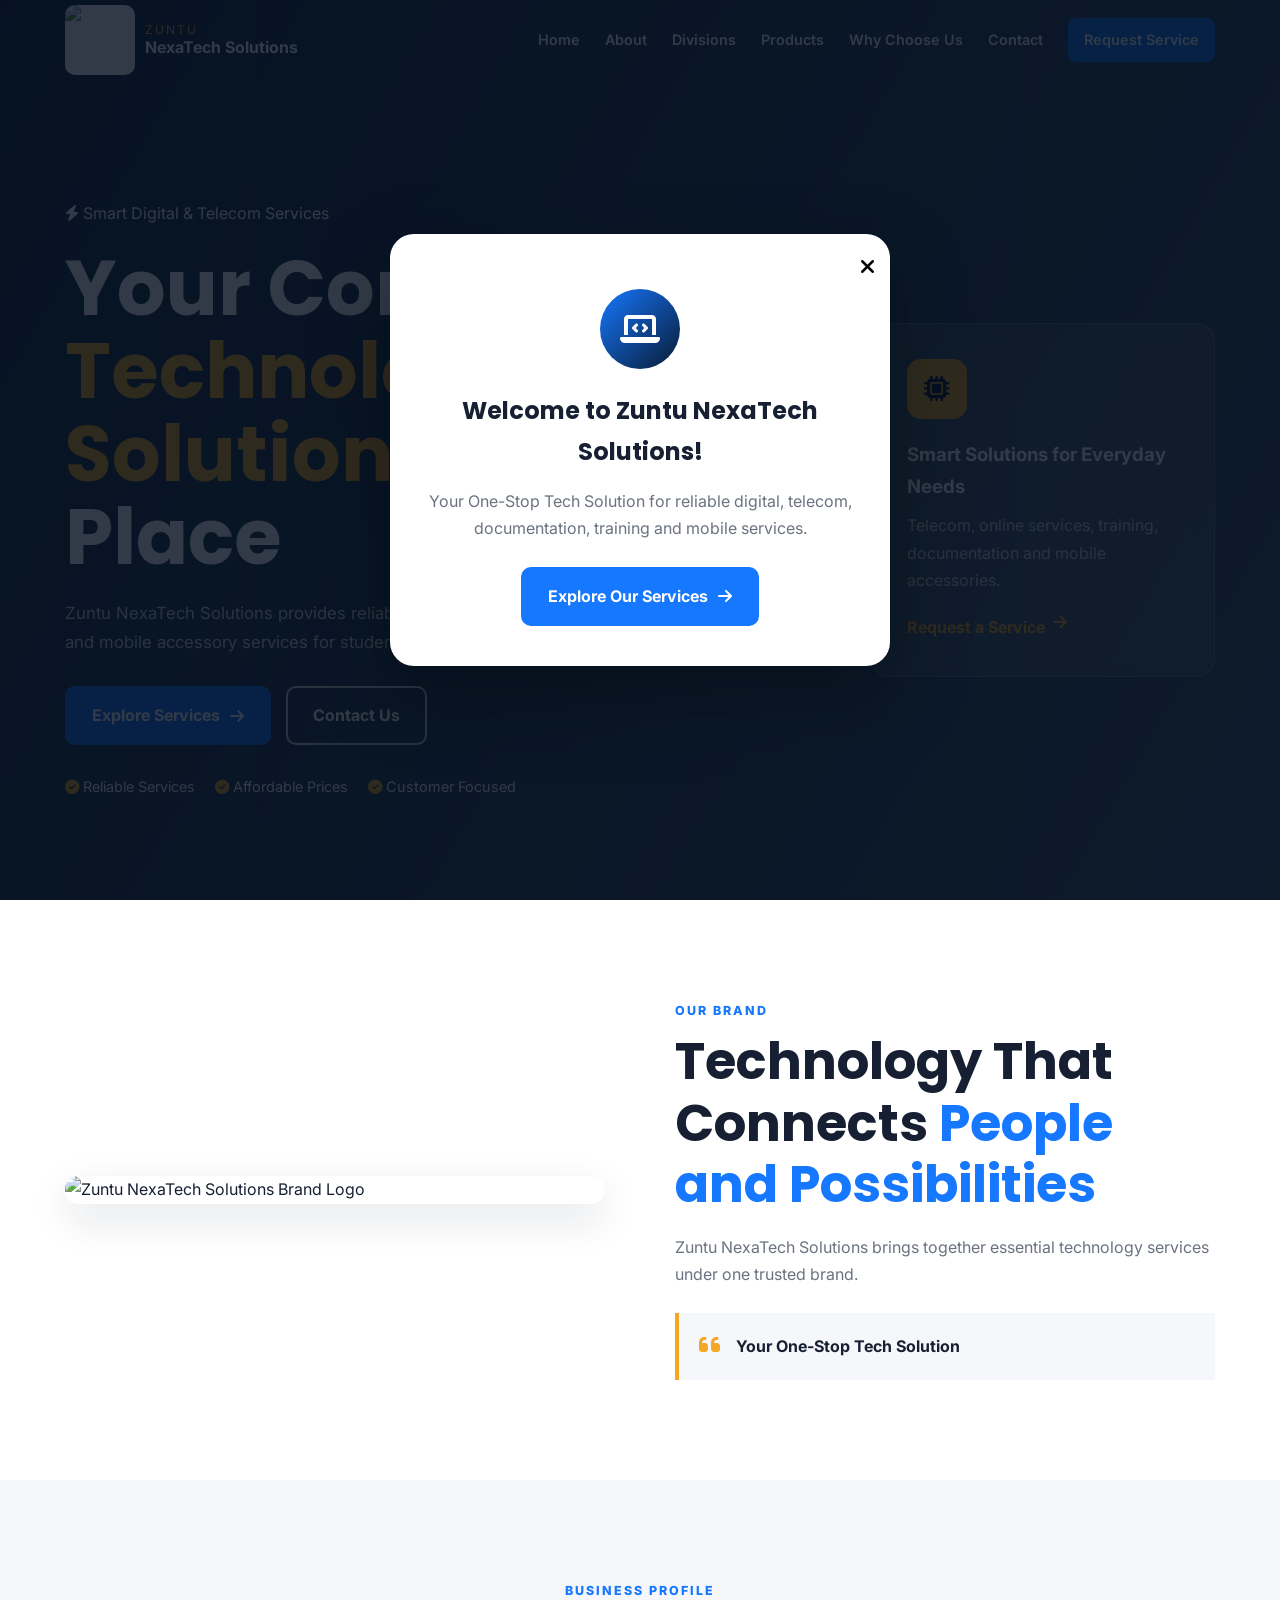
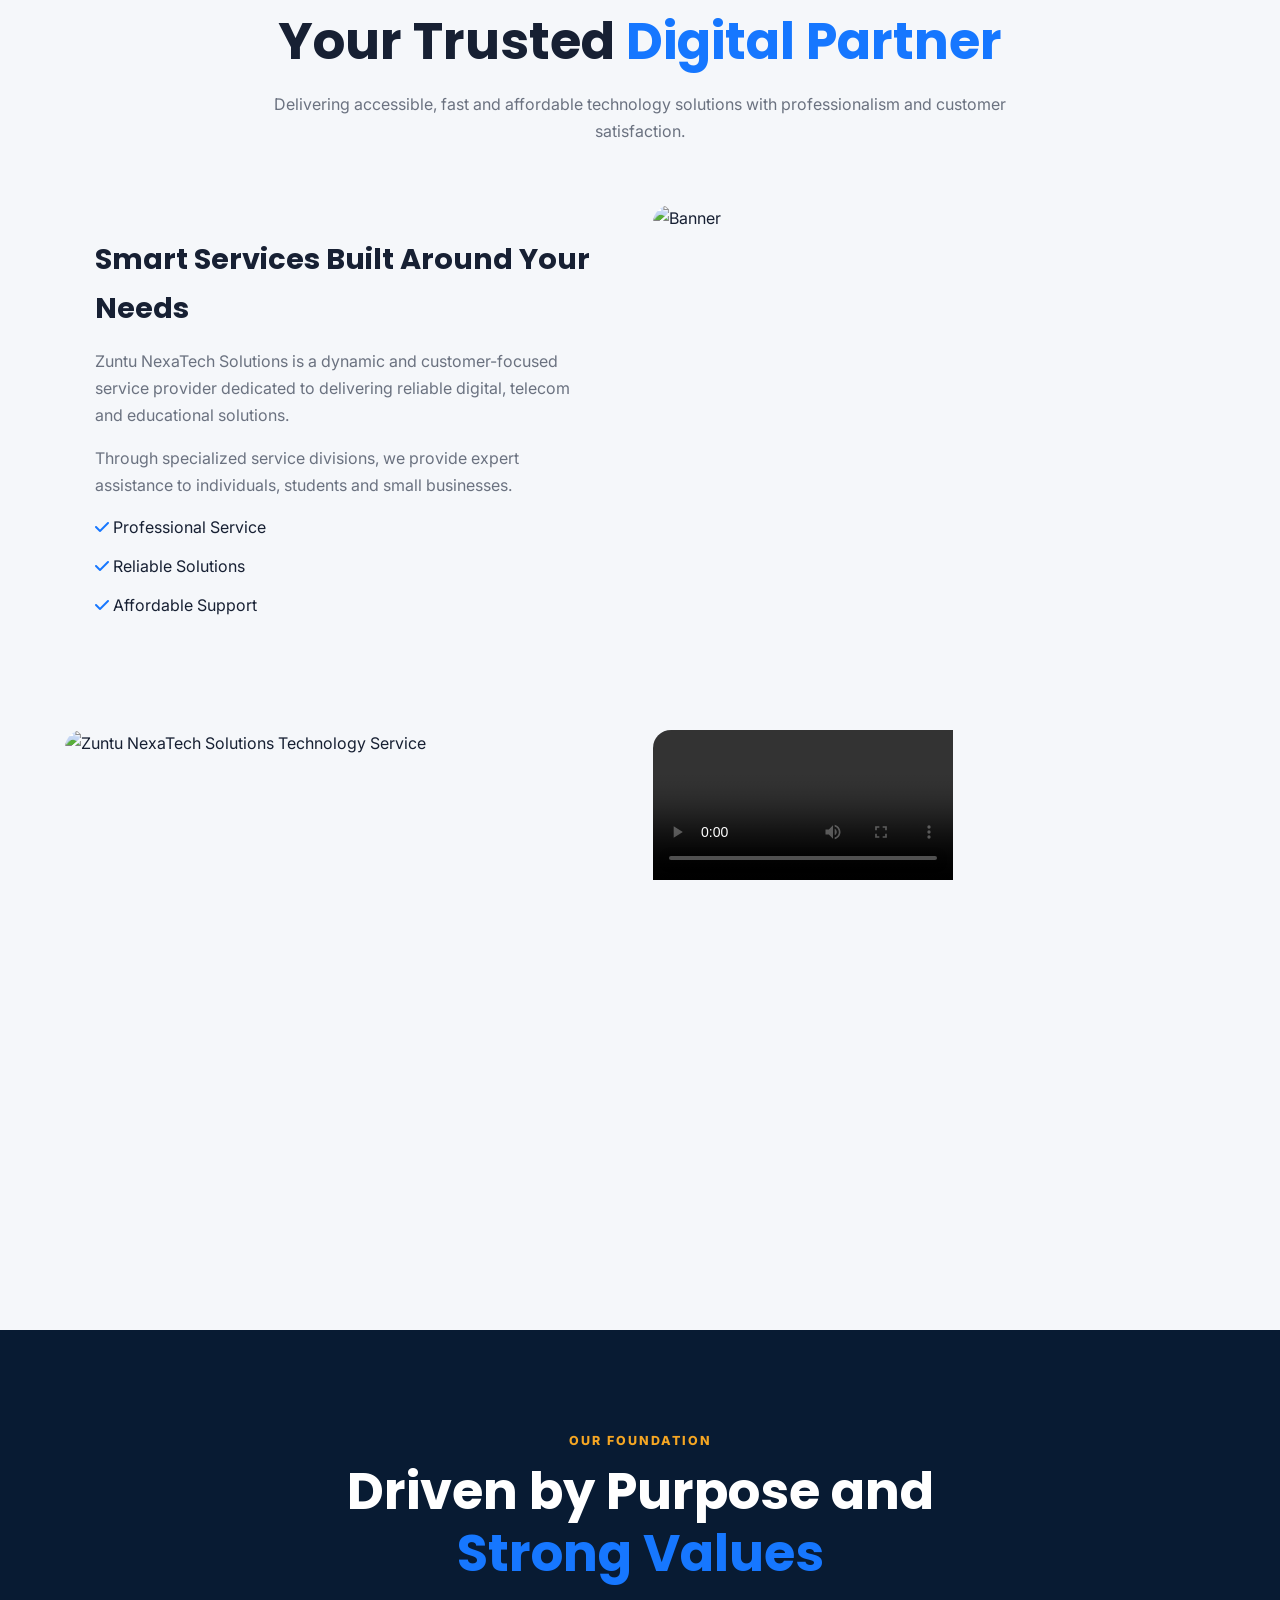
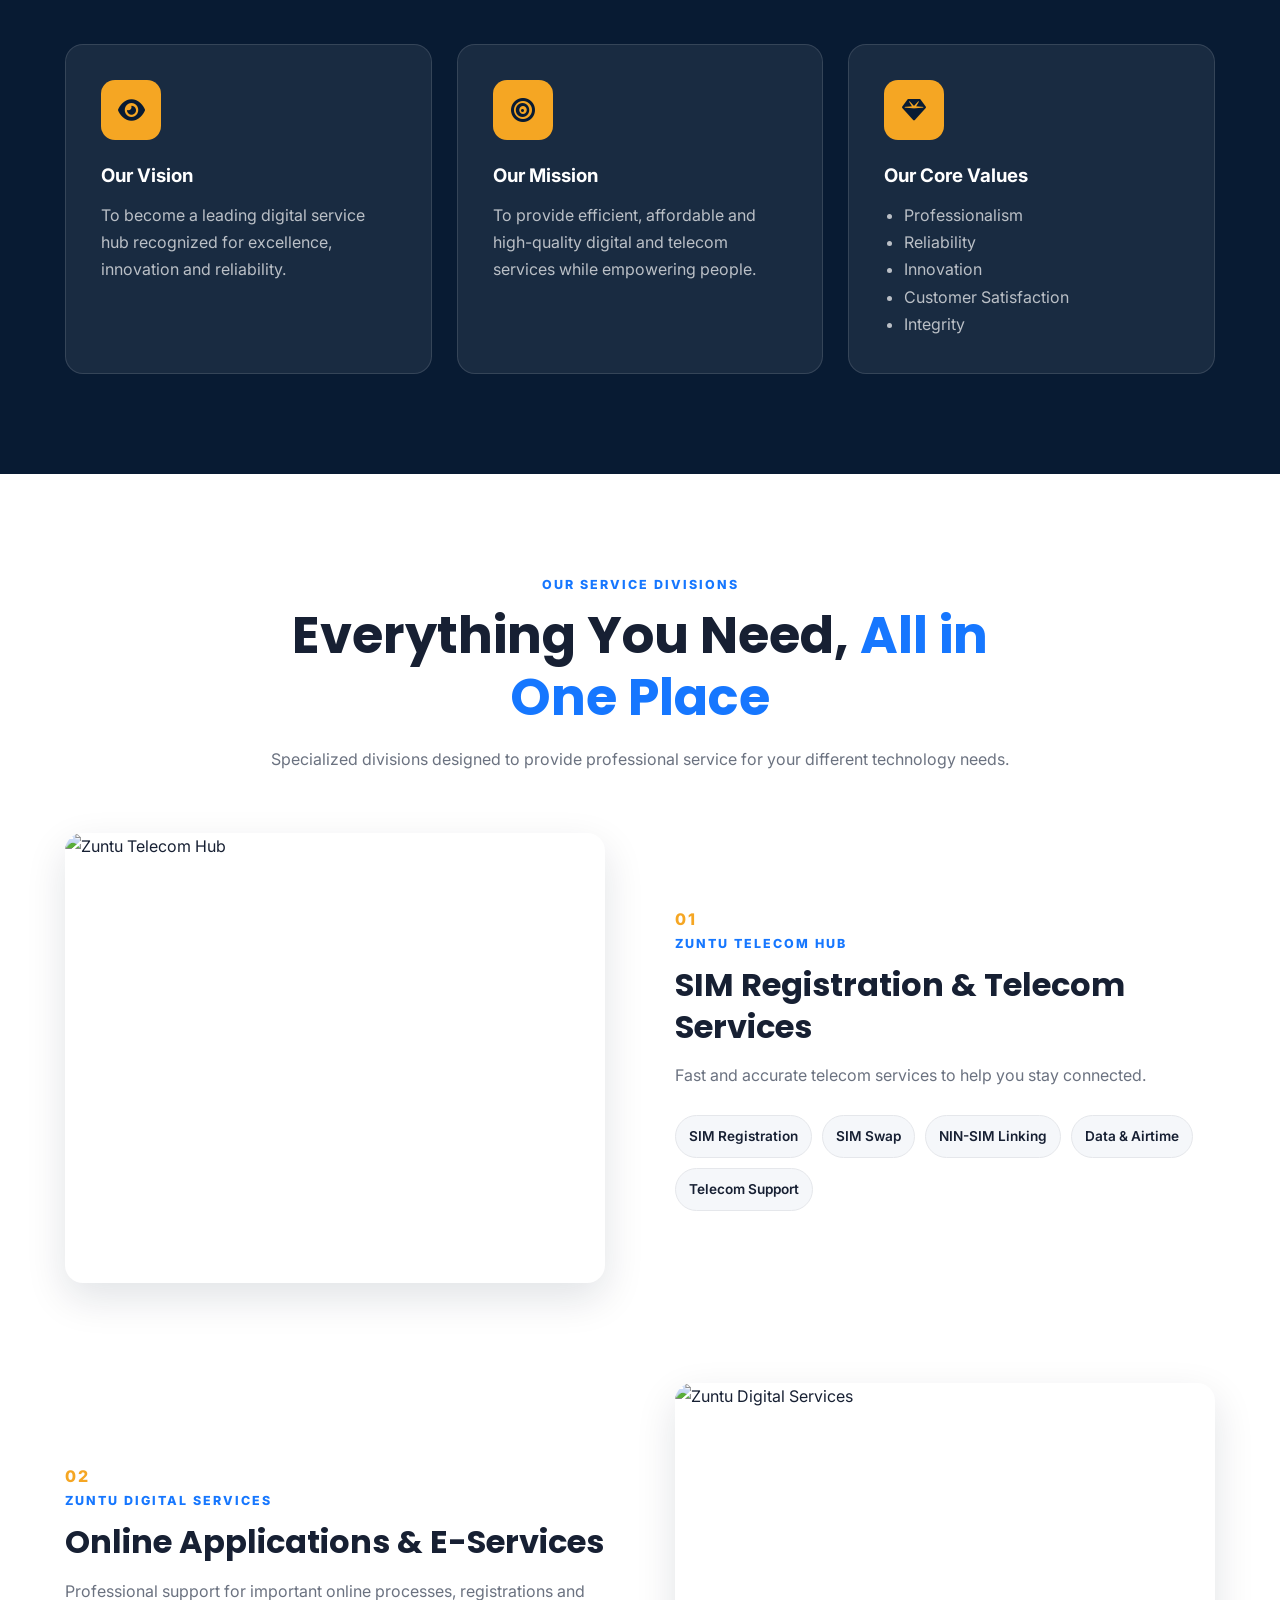
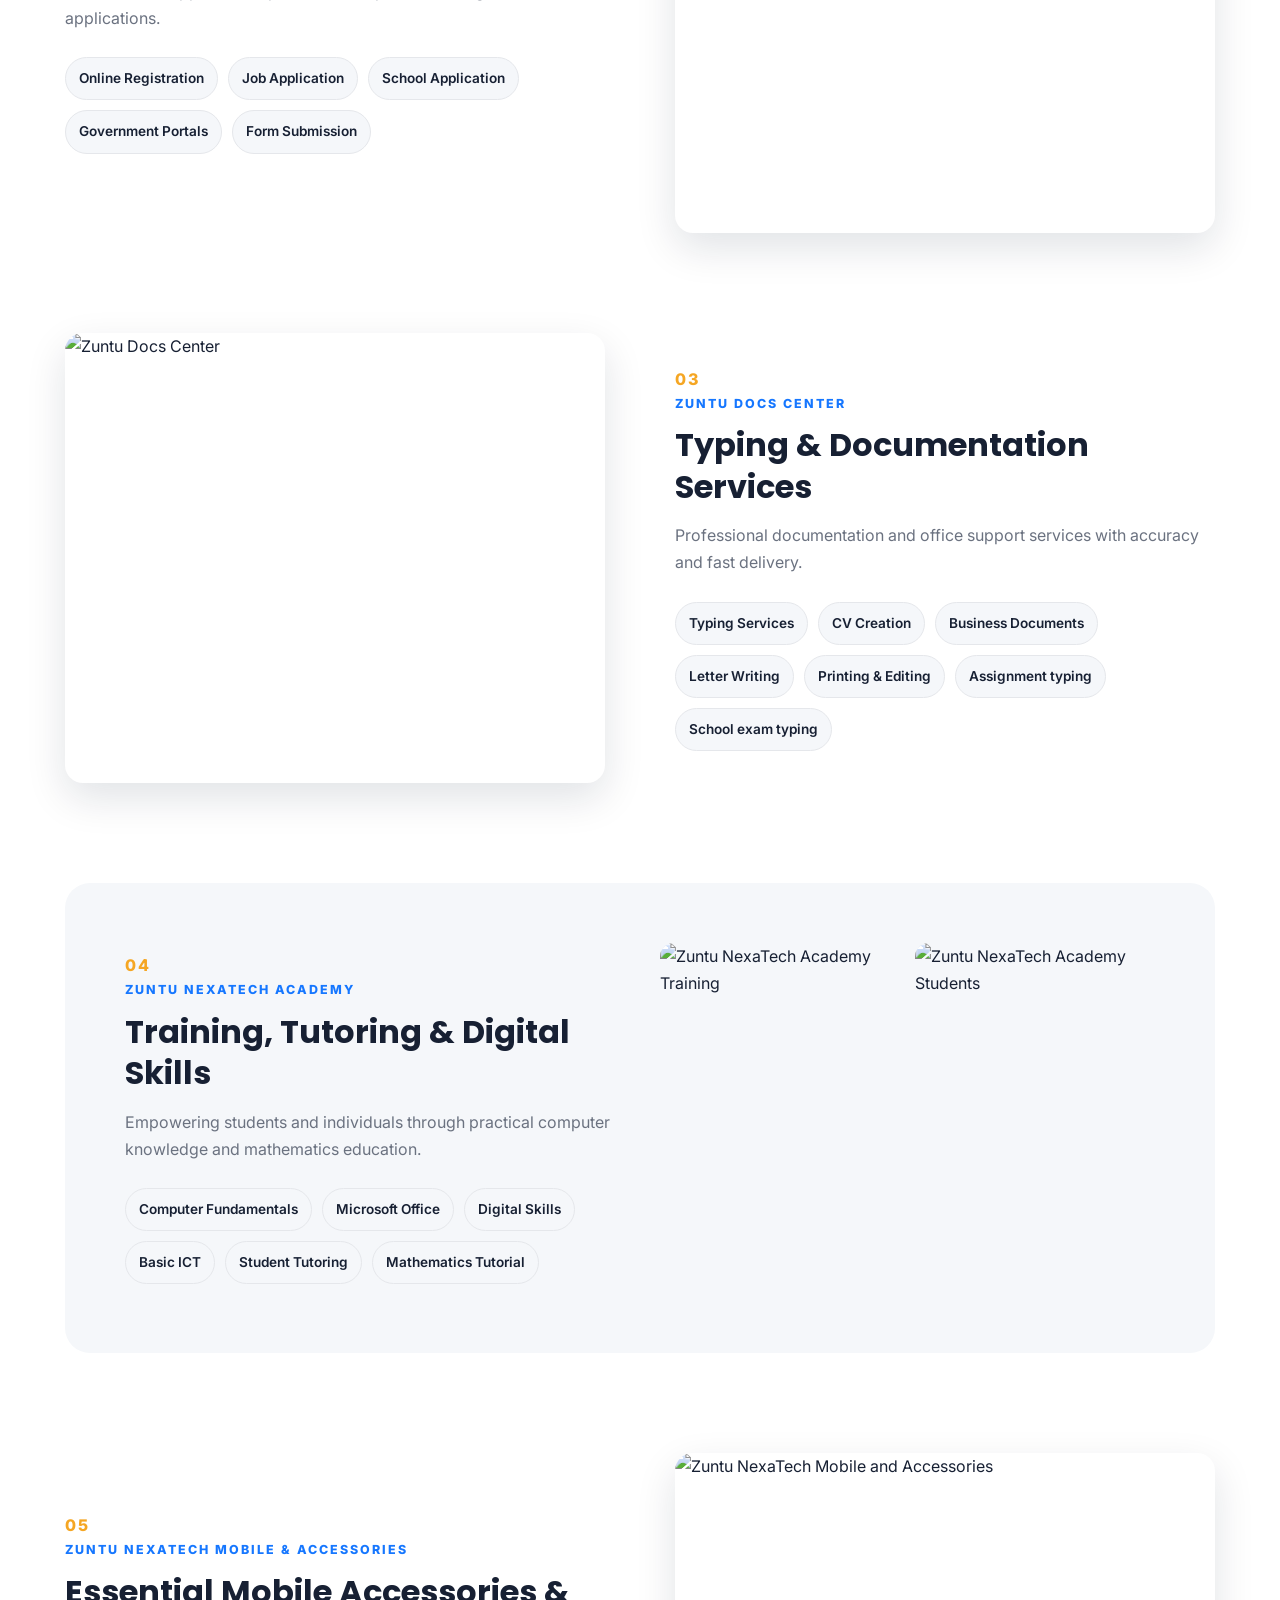
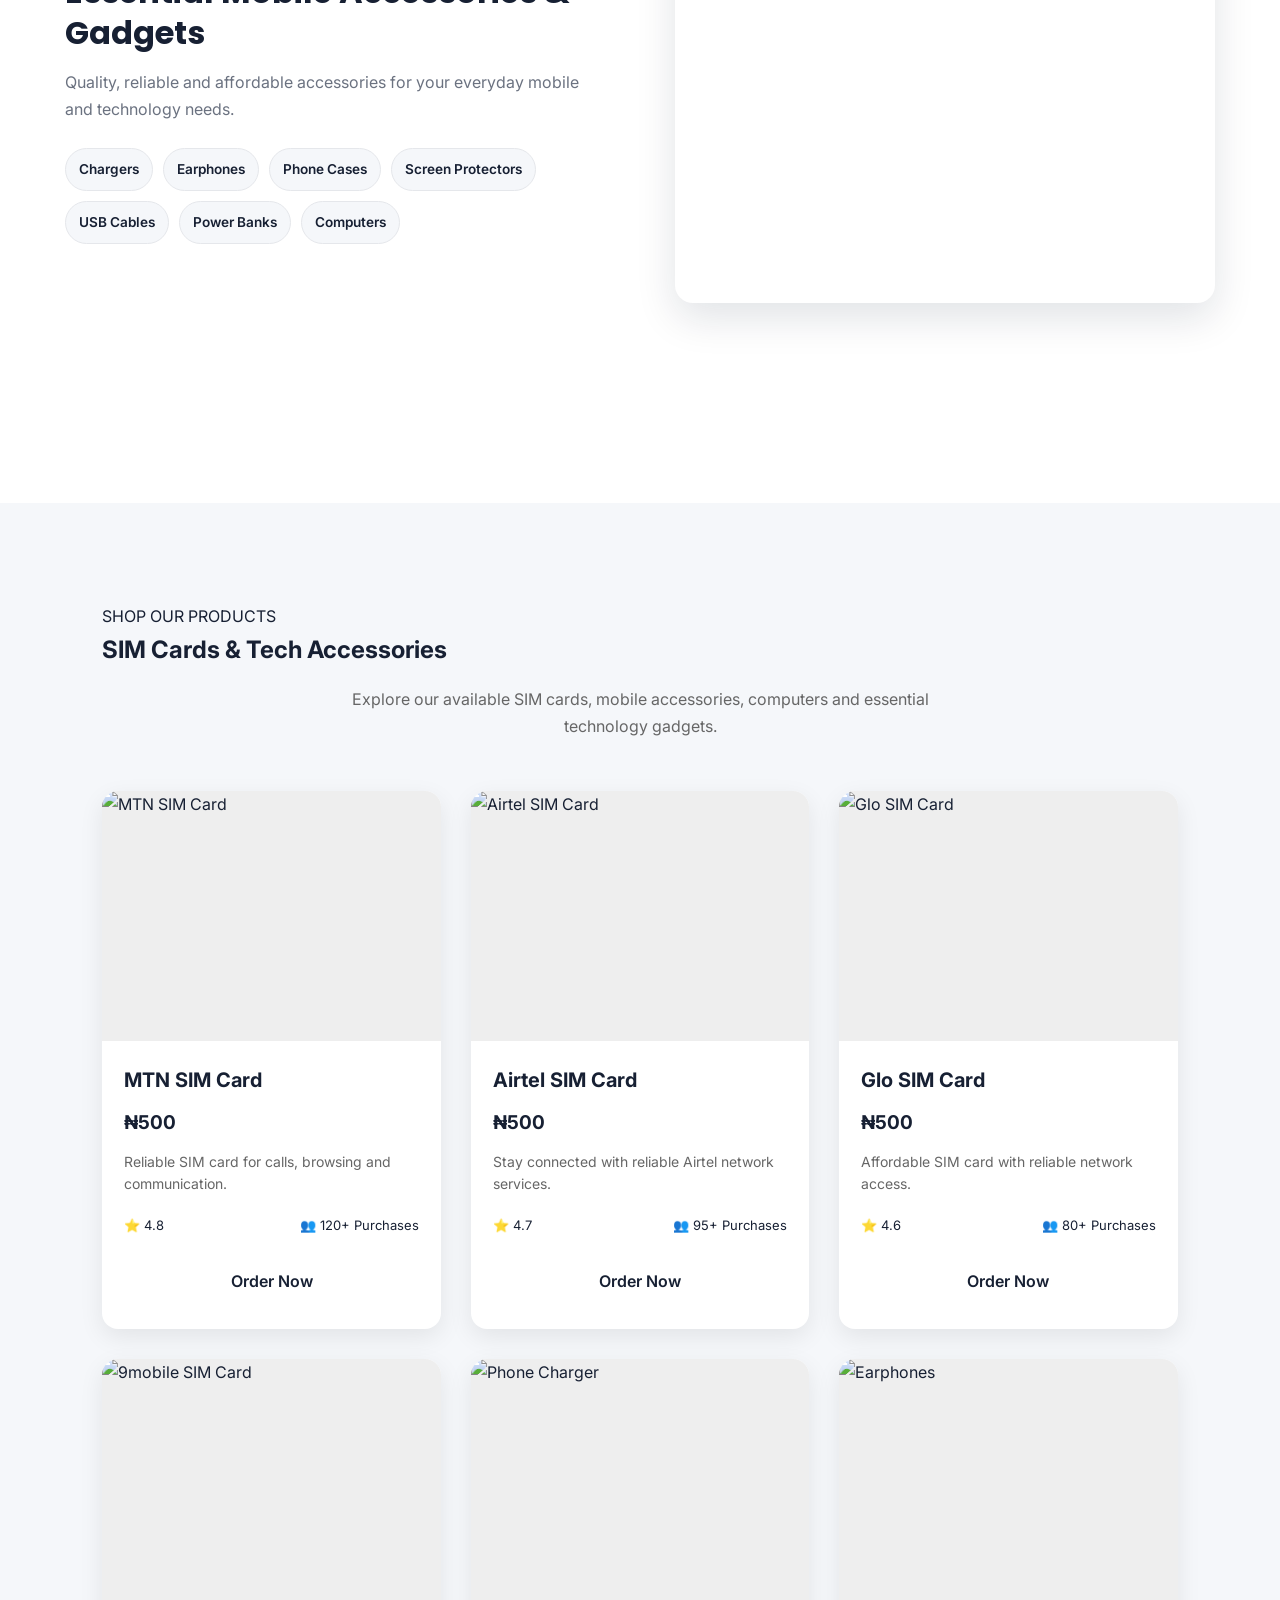
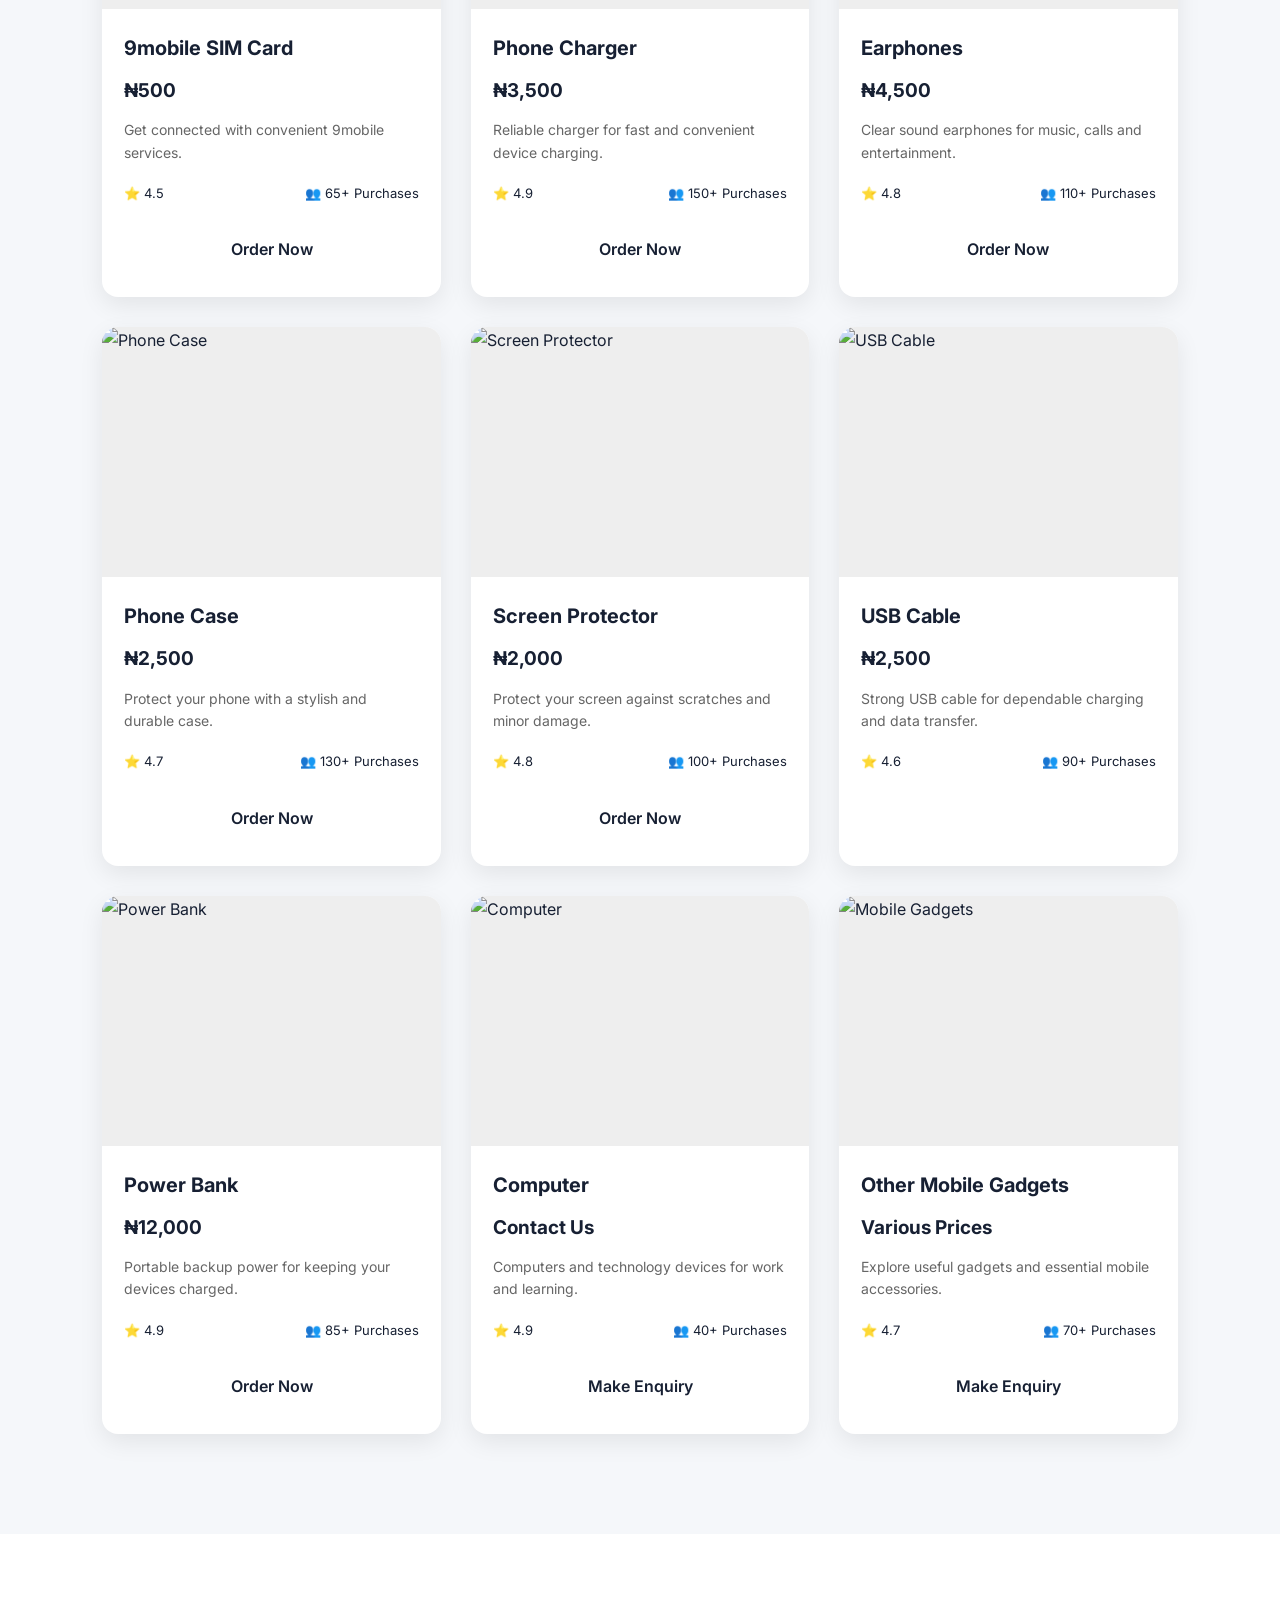
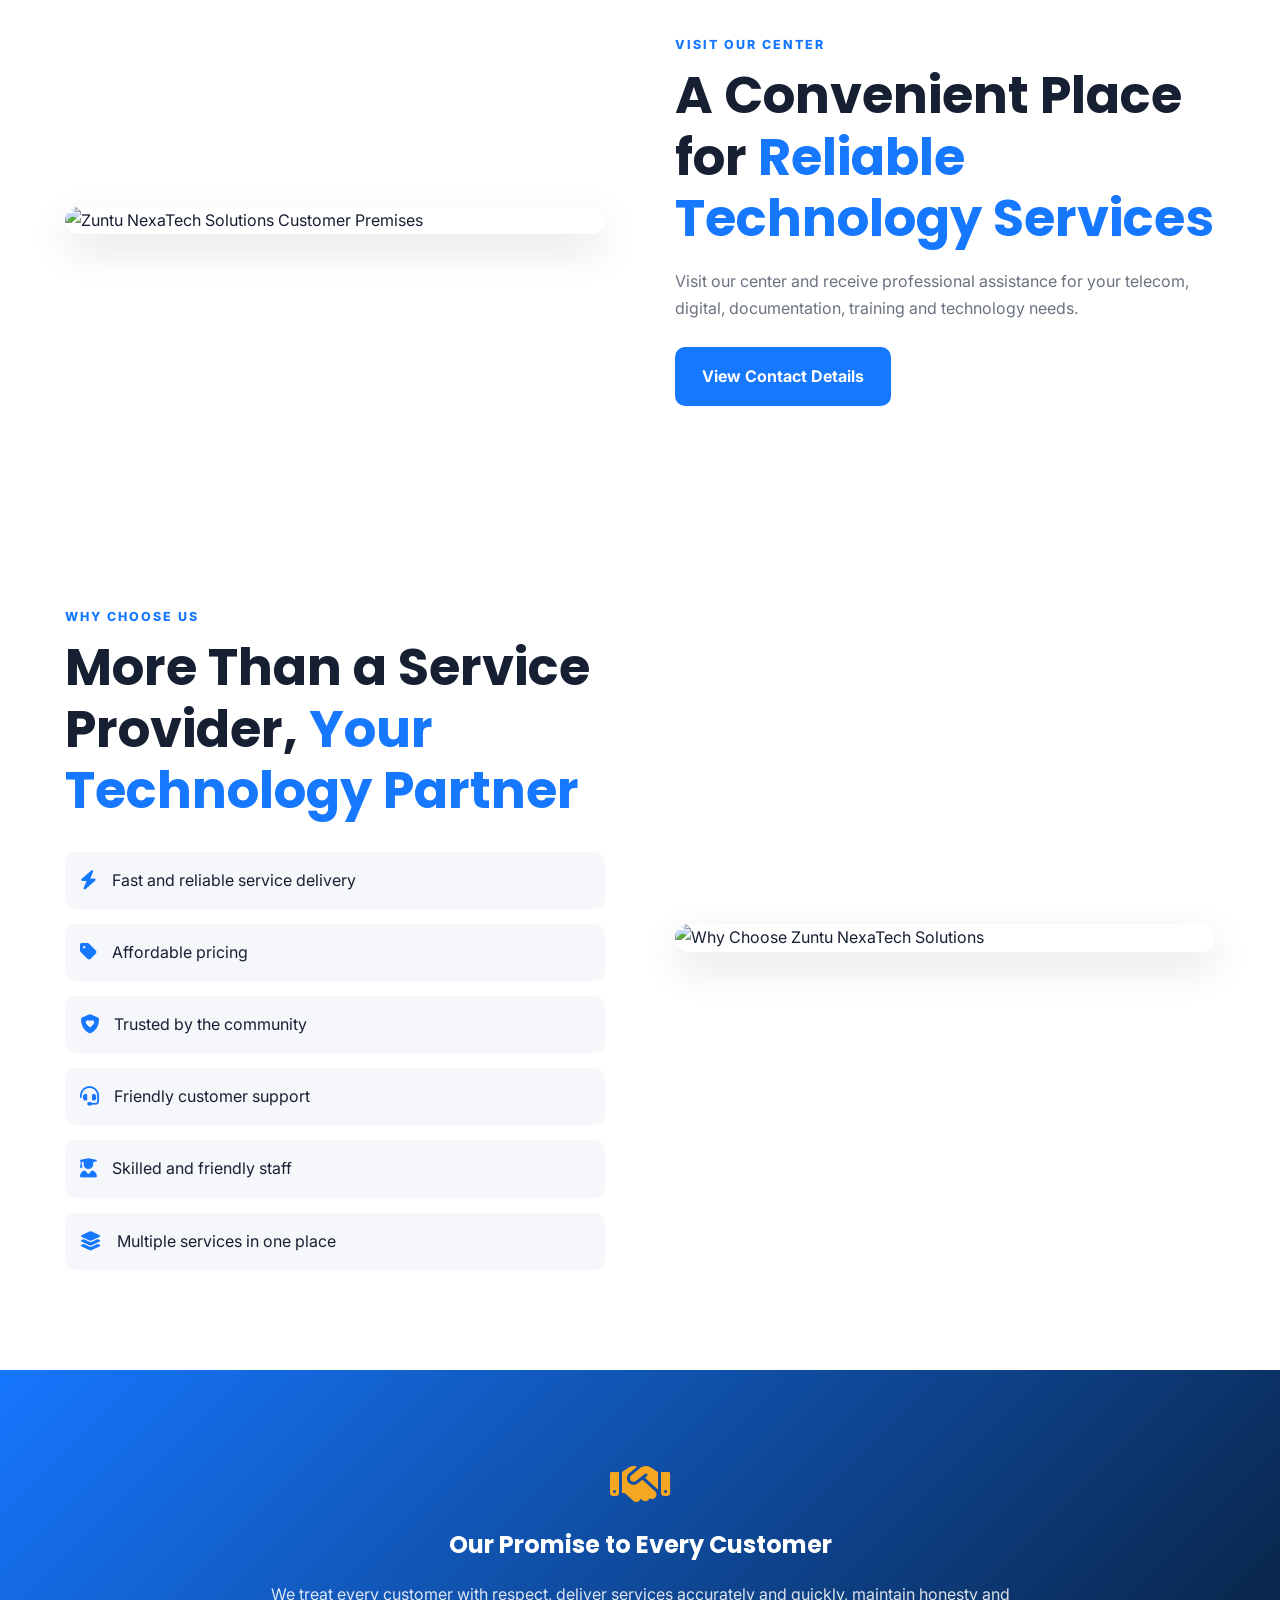
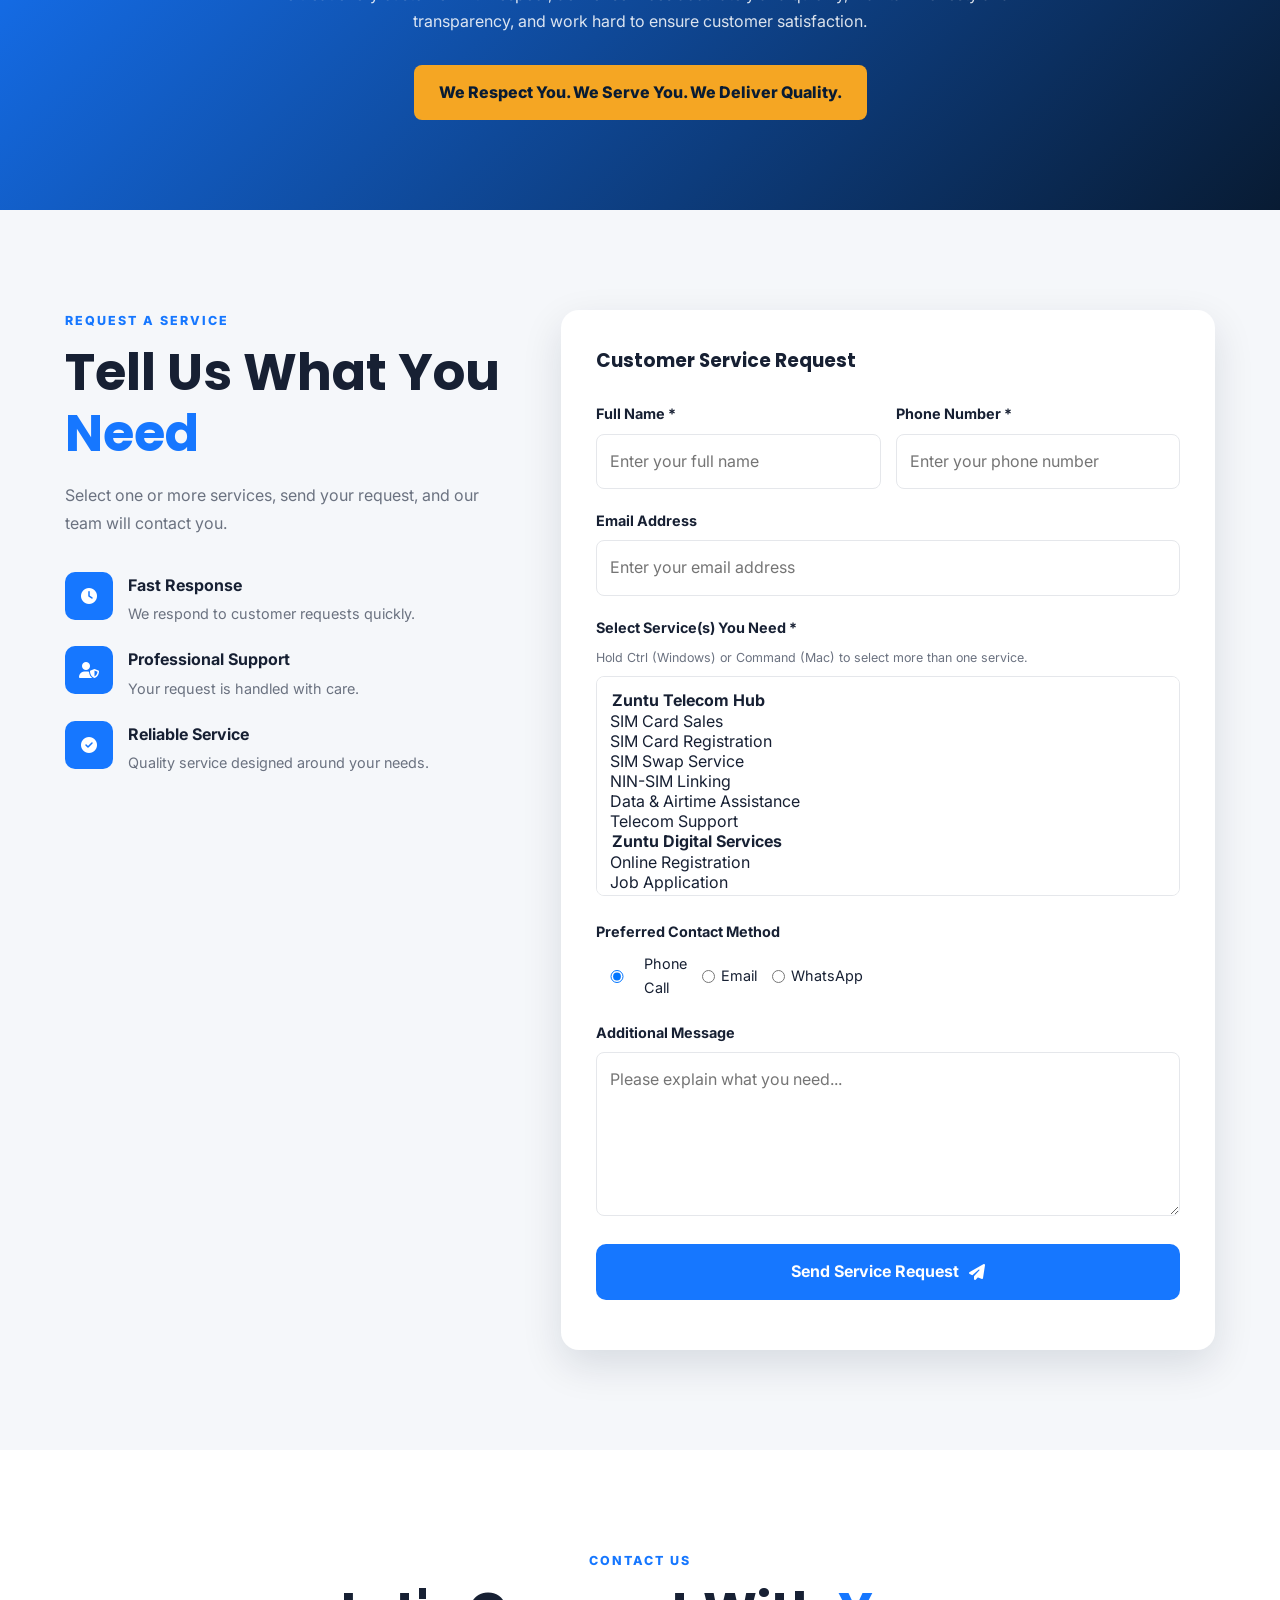
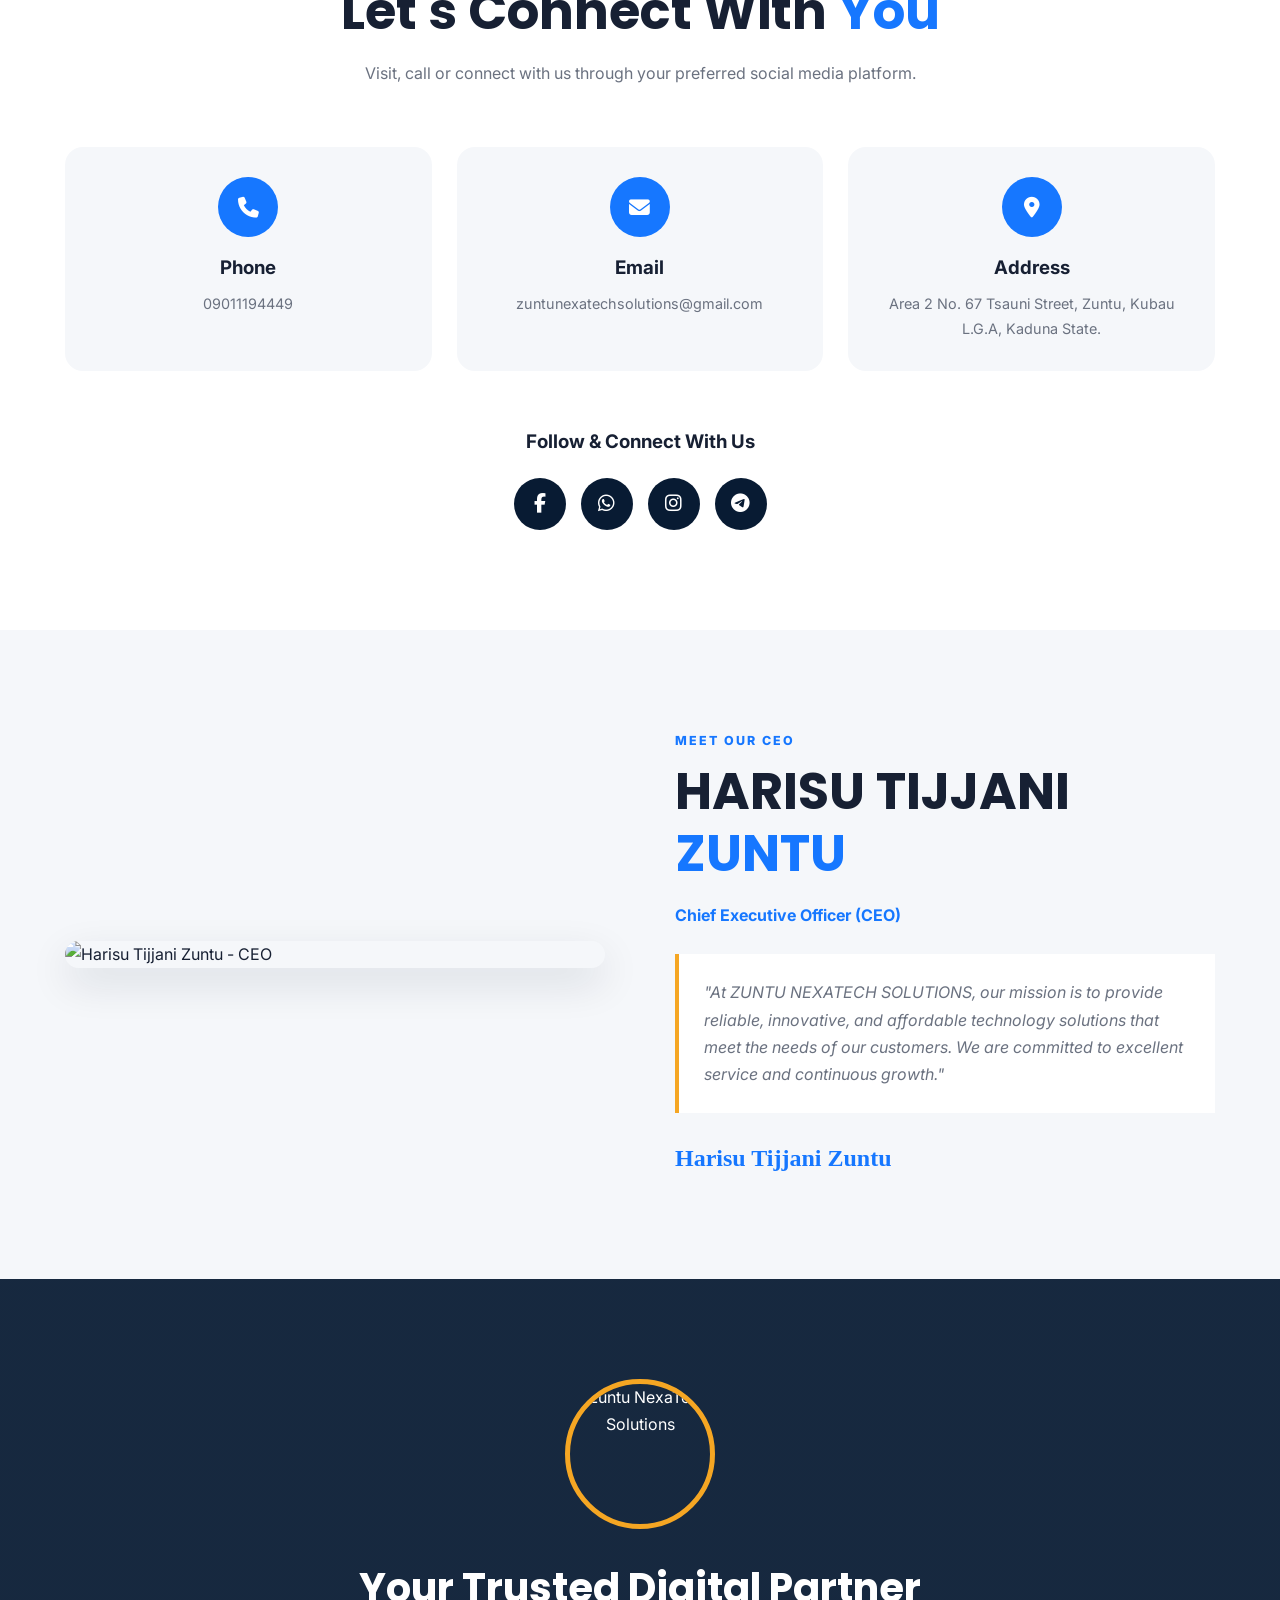
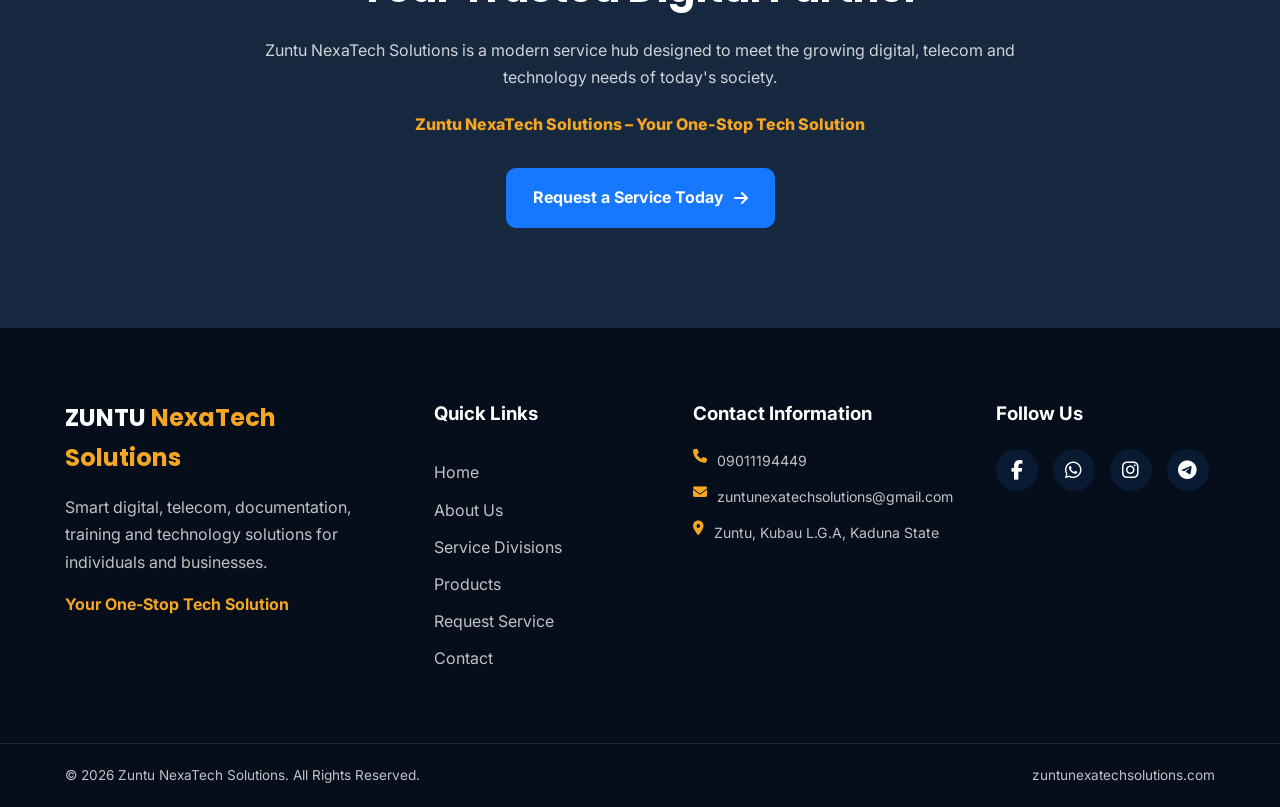
==== index.html @ d24f86a1 "Add files via upload" ====
<!DOCTYPE html>
<html lang="en">
<head>
    <meta charset="UTF-8">

    <meta name="viewport" content="width=device-width, initial-scale=1.0">

    <meta name="description"
        content="Zuntu NexaTech Solutions - Your One-Stop Tech Solution. Digital, Telecom, Training, Documentation and Mobile Accessories Services.">

    <title>Zuntu NexaTech Solutions | Your One-Stop Tech Solution</title>

    <!-- Main CSS -->
    <link rel="stylesheet" href="style.css">

    <!-- Font Awesome Icons -->
    <link rel="stylesheet"
        href="https://cdnjs.cloudflare.com/ajax/libs/font-awesome/6.5.2/css/all.min.css">

    <!-- Google Font -->
    <link rel="preconnect" href="https://fonts.googleapis.com">
    <link rel="preconnect"
        href="https://fonts.gstatic.com"
        crossorigin>

    <link
        href="https://fonts.googleapis.com/css2?family=Inter:wght@400;500;600;700;800&family=Poppins:wght@500;600;700;800&display=swap"
        rel="stylesheet">
</head>

<body>

    <!-- =========================
         WELCOME MODAL
    ========================== -->

    <div class="welcome-modal" id="welcomeModal">

        <div class="welcome-box">

            <button class="close-welcome"
                id="closeWelcome"
                aria-label="Close">
                <i class="fa-solid fa-xmark"></i>
            </button>

            <div class="welcome-icon">
                <i class="fa-solid fa-laptop-code"></i>
            </div>

            <h2>Welcome to Zuntu NexaTech Solutions!</h2>

            <p>
                Your One-Stop Tech Solution for reliable digital,
                telecom, documentation, training and mobile services.
            </p>

            <button class="btn btn-primary"
                id="exploreNow">
                Explore Our Services
                <i class="fa-solid fa-arrow-right"></i>
            </button>

        </div>

    </div>


    <!-- =========================
         HEADER / NAVIGATION
    ========================== -->

    <header class="header">

        <nav class="navbar container">

            <a href="#home" class="brand">

                <!-- Replace with your real logo -->
                <div class="brand-logo">
                    <img src="images/Logo.png.png"
                        alt="Zuntu NexaTech Solutions Logo">
                </div>

                <div class="brand-text">
                    <span>ZUNTU</span>
                    <strong>NexaTech Solutions</strong>
                </div>

            </a>


            <div class="nav-menu" id="navMenu">

                <a href="#home">Home</a>
                <a href="#about">About</a>
                <a href="#divisions">Divisions</a>
                <a href="#products">Products</a>
                <a href="#why-us">Why Choose Us</a>
                <a href="#contact">Contact</a>

                <a href="#service-request"
                    class="nav-cta">
                    Request Service
                </a>

            </div>


            <button class="menu-toggle"
                id="menuToggle"
                aria-label="Open Menu">

                <i class="fa-solid fa-bars"></i>

            </button>

        </nav>

    </header>


    <!-- =========================
         HERO SECTION
    ========================== -->

    <section class="hero" id="home">

        <div class="hero-overlay"></div>

        <div class="container hero-content">

            <div class="hero-text">

                <div class="hero-badge">
                    <i class="fa-solid fa-bolt"></i>
                    Smart Digital & Telecom Services
                </div>

                <h1>
                    Your Complete
                    <span>Technology Solution</span>
                    in One Place
                </h1>

                <p>
                    Zuntu NexaTech Solutions provides reliable digital,
                    telecom, documentation, education and mobile accessory
                    services for students, individuals and businesses.
                </p>

                <div class="hero-buttons">

                    <a href="#divisions"
                        class="btn btn-primary">
                        Explore Services
                        <i class="fa-solid fa-arrow-right"></i>
                    </a>

                    <a href="#contact"
                        class="btn btn-outline">
                        Contact Us
                    </a>

                </div>


                <div class="hero-trust">

                    <div>
                        <i class="fa-solid fa-circle-check"></i>
                        Reliable Services
                    </div>

                    <div>
                        <i class="fa-solid fa-circle-check"></i>
                        Affordable Prices
                    </div>

                    <div>
                        <i class="fa-solid fa-circle-check"></i>
                        Customer Focused
                    </div>

                </div>

            </div>


            <div class="hero-card">

                <div class="hero-card-icon">
                    <i class="fa-solid fa-microchip"></i>
                </div>

                <h3>Smart Solutions for Everyday Needs</h3>

                <p>
                    Telecom, online services, training, documentation
                    and mobile accessories.
                </p>

                <a href="#service-request">
                    Request a Service
                    <i class="fa-solid fa-arrow-right"></i>
                </a>

            </div>

        </div>

    </section>


    <!-- =========================
         LOGO SECTION
    ========================== -->

    <section class="logo-section section">

        <div class="container logo-layout">

            <div class="logo-image reveal">

                <!-- LOGO IMAGE -->
                <img src="images/Logo.png.png"
                    alt="Zuntu NexaTech Solutions Brand Logo">

            </div>

            <div class="logo-content reveal">

                <p class="section-tag">
                    OUR BRAND
                </p>

                <h2>
                    Technology That Connects
                    <span>People and Possibilities</span>
                </h2>

                <p>
                    Zuntu NexaTech Solutions brings together essential
                    technology services under one trusted brand.
                </p>

                <div class="motto-box">
                    <i class="fa-solid fa-quote-left"></i>

                    <strong>
                        Your One-Stop Tech Solution
                    </strong>
                </div>

            </div>

        </div>

    </section>


    <!-- =========================
         BUSINESS PROFILE
    ========================== -->

    <section class="section business-profile"
        id="about">

        <div class="container">

            <div class="section-heading center">

                <p class="section-tag">
                    BUSINESS PROFILE
                </p>

                <h2>
                    Your Trusted
                    <span>Digital Partner</span>
                </h2>

                <p>
                    Delivering accessible, fast and affordable technology
                    solutions with professionalism and customer satisfaction.
                </p>

            </div>


            <div class="profile-grid">

                <div class="profile-content reveal">

                    <h3>
                        Smart Services Built Around Your Needs
                    </h3>

                    <p>
                        Zuntu NexaTech Solutions is a dynamic and
                        customer-focused service provider dedicated to
                        delivering reliable digital, telecom and educational
                        solutions.
                    </p>

                    <p>
                        Through specialized service divisions, we provide
                        expert assistance to individuals, students and
                        small businesses.
                    </p>

                    <div class="profile-list">

                        <div>
                            <i class="fa-solid fa-check"></i>
                            Professional Service
                        </div>

                        <div>
                            <i class="fa-solid fa-check"></i>
                            Reliable Solutions
                        </div>

                        <div>
                            <i class="fa-solid fa-check"></i>
                            Affordable Support
                        </div>

                    </div>

                </div>


                <!-- BUSINESS PROFILE IMAGE 1 -->
                <div class="profile-image large reveal">

                    <img src="images/banner.png.png" alt="Banner">

                </div>


                <!-- BUSINESS PROFILE IMAGE 2 -->
                <div class="profile-image reveal">
                    <img src="images/Shop3.png.png"
                        alt="Zuntu NexaTech Solutions Technology Service">
                </div>


                <!-- BUSINESS PROFILE VIDEO -->
                <div class="video-box reveal">

                    <!-- Replace VIDEO_ID with your YouTube video ID -->
                    <video class="business-video"
       controls
       preload="metadata">
    
    <source src="video/ZNS2.mp4" type="video/mp4">
    
    Your browser does not support HTML5 video.
</video>

                </div>

            </div>

        </div>

    </section>


    <!-- =========================
         VISION MISSION VALUES
    ========================== -->

    <section class="section dark-section">

        <div class="container">

            <div class="section-heading center light">

                <p class="section-tag">
                    OUR FOUNDATION
                </p>

                <h2>
                    Driven by Purpose and
                    <span>Strong Values</span>
                </h2>

            </div>


            <div class="foundation-grid">

                <div class="foundation-card reveal">

                    <div class="foundation-icon">
                        <i class="fa-solid fa-eye"></i>
                    </div>

                    <h3>Our Vision</h3>

                    <p>
                        To become a leading digital service hub recognized
                        for excellence, innovation and reliability.
                    </p>

                </div>


                <div class="foundation-card reveal">

                    <div class="foundation-icon">
                        <i class="fa-solid fa-bullseye"></i>
                    </div>

                    <h3>Our Mission</h3>

                    <p>
                        To provide efficient, affordable and high-quality
                        digital and telecom services while empowering people.
                    </p>

                </div>


                <div class="foundation-card reveal">

                    <div class="foundation-icon">
                        <i class="fa-solid fa-gem"></i>
                    </div>

                    <h3>Our Core Values</h3>

                    <ul>
                        <li>Professionalism</li>
                        <li>Reliability</li>
                        <li>Innovation</li>
                        <li>Customer Satisfaction</li>
                        <li>Integrity</li>
                    </ul>

                </div>

            </div>

        </div>

    </section>


    <!-- =========================
         SERVICE DIVISIONS
    ========================== -->

    <section class="section"
        id="divisions">

        <div class="container">

            <div class="section-heading center">

                <p class="section-tag">
                    OUR SERVICE DIVISIONS
                </p>

                <h2>
                    Everything You Need,
                    <span>All in One Place</span>
                </h2>

                <p>
                    Specialized divisions designed to provide professional
                    service for your different technology needs.
                </p>

            </div>


            <!-- TELECOM HUB -->

            <div class="division-block">

                <div class="division-image reveal">

                    <img src="images/ZNS1.png.png"
                        alt="Zuntu Telecom Hub">

                </div>

                <div class="division-content reveal">

                    <span class="division-number">01</span>

                    <p class="section-tag">
                        ZUNTU TELECOM HUB
                    </p>

                    <h3>
                        SIM Registration & Telecom Services
                    </h3>

                    <p>
                        Fast and accurate telecom services to help you
                        stay connected.
                    </p>

                    <div class="service-tags">

                        <span>SIM Registration</span>
                        <span>SIM Swap</span>
                        <span>NIN-SIM Linking</span>
                        <span>Data & Airtime</span>
                        <span>Telecom Support</span>

                    </div>

                </div>

            </div>


            <!-- DIGITAL SERVICES -->

            <div class="division-block reverse">

                <div class="division-image reveal">

                    <img src="images/Shop4.png.png"
                        alt="Zuntu Digital Services">

                </div>

                <div class="division-content reveal">

                    <span class="division-number">02</span>

                    <p class="section-tag">
                        ZUNTU DIGITAL SERVICES
                    </p>

                    <h3>
                        Online Applications & E-Services
                    </h3>

                    <p>
                        Professional support for important online processes,
                        registrations and applications.
                    </p>

                    <div class="service-tags">

                        <span>Online Registration</span>
                        <span>Job Application</span>
                        <span>School Application</span>
                        <span>Government Portals</span>
                        <span>Form Submission</span>

                    </div>

                </div>

            </div>


            <!-- DOCS CENTER -->

            <div class="division-block">

                <div class="division-image reveal">

                    <img src="images/ZNS2.png.png"
                        alt="Zuntu Docs Center">

                </div>

                <div class="division-content reveal">

                    <span class="division-number">03</span>

                    <p class="section-tag">
                        ZUNTU DOCS CENTER
                    </p>

                    <h3>
                        Typing & Documentation Services
                    </h3>

                    <p>
                        Professional documentation and office support
                        services with accuracy and fast delivery.
                    </p>

                    <div class="service-tags">

                        <span>Typing Services</span>
                        <span>CV Creation</span>
                        <span>Business Documents</span>
                        <span>Letter Writing</span>
                        <span>Printing & Editing</span>
                        <span>Assignment typing</span>
                        <span>School exam typing</span>

                    </div>

                </div>

            </div>


            <!-- ACADEMY -->

            <div class="academy-section">

                <div class="academy-content reveal">

                    <span class="division-number">04</span>

                    <p class="section-tag">
                        ZUNTU NEXATECH ACADEMY
                    </p>

                    <h3>
                        Training, Tutoring & Digital Skills
                    </h3>

                    <p>
                        Empowering students and individuals through
                        practical computer knowledge and mathematics education.
                    </p>

                    <div class="service-tags">

                        <span>Computer Fundamentals</span>
                        <span>Microsoft Office</span>
                        <span>Digital Skills</span>
                        <span>Basic ICT</span>
                        <span>Student Tutoring</span>
                        <span>Mathematics Tutorial</span>

                    </div>

                </div>


                <div class="academy-images">

                    <!-- ACADEMY IMAGE 1 -->
                    <img src="images/ZNS3.jpg.jpg"
                        alt="Zuntu NexaTech Academy Training"
                        class="reveal">

                    <!-- ACADEMY IMAGE 2 -->
                    <img src="images/ZNS4.jpg.jpg"
                        alt="Zuntu NexaTech Academy Students"
                        class="reveal">

                </div>

            </div>


            <!-- MOBILE ACCESSORIES -->

            <div class="division-block reverse">

                <div class="division-image reveal">

                    <img src="images/Shop6.png.png"
                        alt="Zuntu NexaTech Mobile and Accessories">

                </div>

                <div class="division-content reveal">

                    <span class="division-number">05</span>

                    <p class="section-tag">
                        ZUNTU NEXATECH MOBILE & ACCESSORIES
                    </p>

                    <h3>
                        Essential Mobile Accessories & Gadgets
                    </h3>

                    <p>
                        Quality, reliable and affordable accessories for
                        your everyday mobile and technology needs.
                    </p>

                    <div class="service-tags">

                        <span>Chargers</span>
                        <span>Earphones</span>
                        <span>Phone Cases</span>
                        <span>Screen Protectors</span>
                        <span>USB Cables</span>
                        <span>Power Banks</span>
                        <span>Computers</span>

                    </div>

                </div>

            </div>

        </div>

    </section>


    <!-- ================= PRODUCTS SECTION ================= -->
<section class="products section" id="products">

    <div class="section-title">
        <p>SHOP OUR PRODUCTS</p>
        <h2>SIM Cards & <span>Tech Accessories</span></h2>

        <p class="section-description">
            Explore our available SIM cards, mobile accessories,
            computers and essential technology gadgets.
        </p>
    </div>


    <div class="product-grid">

        <!-- MTN SIM -->
        <div class="product-card">
            <div class="product-image-box">
                <img src="images/mtn-sim.jpg"
     alt="MTN SIM Card"
     class="product-image">
            </div>

            <div class="product-info">
                <h3>MTN SIM Card</h3>
                <div class="product-price">₦500</div>

                <p>Reliable SIM card for calls, browsing and communication.</p>

                <div class="product-details">
                    <span>⭐ 4.8</span>
                    <span>👥 120+ Purchases</span>
                </div>

                <a href="#contact" class="product-btn">Order Now</a>
            </div>
        </div>


        <!-- AIRTEL SIM -->
        <div class="product-card">
            <div class="product-image-box">
                <img src="images/airtel-sim.jpg"
     alt="Airtel SIM Card"
     class="product-image">
            </div>

            <div class="product-info">
                <h3>Airtel SIM Card</h3>
                <div class="product-price">₦500</div>

                <p>Stay connected with reliable Airtel network services.</p>

                <div class="product-details">
                    <span>⭐ 4.7</span>
                    <span>👥 95+ Purchases</span>
                </div>

                <a href="#contact" class="product-btn">Order Now</a>
            </div>
        </div>


        <!-- GLO SIM -->
        <div class="product-card">
            <div class="product-image-box">
                <img src="images/glo-sim.jpg"
     alt="Glo SIM Card"
     class="product-image">
            </div>

            <div class="product-info">
                <h3>Glo SIM Card</h3>
                <div class="product-price">₦500</div>

                <p>Affordable SIM card with reliable network access.</p>

                <div class="product-details">
                    <span>⭐ 4.6</span>
                    <span>👥 80+ Purchases</span>
                </div>

                <a href="#contact" class="product-btn">Order Now</a>
            </div>
        </div>


        <!-- 9MOBILE SIM -->
        <div class="product-card">
            <div class="product-image-box">
                <img src="images/9mobile-sim.jpg"
     alt="9mobile SIM Card"
     class="product-image">
            </div>

            <div class="product-info">
                <h3>9mobile SIM Card</h3>
                <div class="product-price">₦500</div>

                <p>Get connected with convenient 9mobile services.</p>

                <div class="product-details">
                    <span>⭐ 4.5</span>
                    <span>👥 65+ Purchases</span>
                </div>

                <a href="#contact" class="product-btn">Order Now</a>
            </div>
        </div>


        <!-- CHARGER -->
        <div class="product-card">
            <div class="product-image-box">
                <img src="images/charger.jpg"
     alt="Phone Charger"
     class="product-image">
            </div>

            <div class="product-info">
                <h3>Phone Charger</h3>
                <div class="product-price">₦3,500</div>

                <p>Reliable charger for fast and convenient device charging.</p>

                <div class="product-details">
                    <span>⭐ 4.9</span>
                    <span>👥 150+ Purchases</span>
                </div>

                <a href="#contact" class="product-btn">Order Now</a>
            </div>
        </div>


        <!-- EARPHONES -->
        <div class="product-card">
            <div class="product-image-box">
                <img src="images/earphones.jpg"
     alt="Earphones"
     class="product-image">
            </div>

            <div class="product-info">
                <h3>Earphones</h3>
                <div class="product-price">₦4,500</div>

                <p>Clear sound earphones for music, calls and entertainment.</p>

                <div class="product-details">
                    <span>⭐ 4.8</span>
                    <span>👥 110+ Purchases</span>
                </div>

                <a href="#contact" class="product-btn">Order Now</a>
            </div>
        </div>


        <!-- PHONE CASE -->
        <div class="product-card">
            <div class="product-image-box">
                <img src="images/phone-case.jpg"
     alt="Phone Case"
     class="product-image">
            </div>

            <div class="product-info">
                <h3>Phone Case</h3>
                <div class="product-price">₦2,500</div>

                <p>Protect your phone with a stylish and durable case.</p>

                <div class="product-details">
                    <span>⭐ 4.7</span>
                    <span>👥 130+ Purchases</span>
                </div>

                <a href="#contact" class="product-btn">Order Now</a>
            </div>
        </div>


        <!-- SCREEN PROTECTOR -->
        <div class="product-card">
            <div class="product-image-box">
                <img src="images/screen-protector.jpg"
     alt="Screen Protector"
     class="product-image">
            </div>

            <div class="product-info">
                <h3>Screen Protector</h3>
                <div class="product-price">₦2,000</div>

                <p>Protect your screen against scratches and minor damage.</p>

                <div class="product-details">
                    <span>⭐ 4.8</span>
                    <span>👥 100+ Purchases</span>
                </div>

                <a href="#contact" class="product-btn">Order Now</a>
            </div>
        </div>


        <!-- USB CABLE -->
<div class="product-card">

    <div class="product-image-box">
        <img src="images/usb-cable.jpg"
     alt="USB Cable"
     class="product-image">
    </div>

    <div class="product-info">
        <h3>USB Cable</h3>

        <div class="product-price">₦2,500</div>

        <p>Strong USB cable for dependable charging and data transfer.</p>

        <div class="product-details">
            <span>⭐ 4.6</span>
            <span>👥 90+ Purchases</span>
        </div>

    </div>    

</div>    


        <!-- POWER BANK -->
<div class="product-card">

    <div class="product-image-box">
        <img src="images/power-bank.jpg"
     alt="Power Bank"
     class="product-image">
    </div>

    <div class="product-info">

        <h3>Power Bank</h3>

        <div class="product-price">₦12,000</div>

        <p>Portable backup power for keeping your devices charged.</p>

        <div class="product-details">
            <span>⭐ 4.9</span>
            <span>👥 85+ Purchases</span>
        </div>

        <a href="#contact" class="product-btn">Order Now</a>

    </div>

</div>


        <!-- COMPUTER -->
        <div class="product-card">
            <div class="product-image-box">
                <img src="images/computer.jpg"
     alt="Computer"
     class="product-image">
            </div>

            <div class="product-info">
                <h3>Computer</h3>
                <div class="product-price">Contact Us</div>

                <p>Computers and technology devices for work and learning.</p>

                <div class="product-details">
                    <span>⭐ 4.9</span>
                    <span>👥 40+ Purchases</span>
                </div>

                <a href="#contact" class="product-btn">Make Enquiry</a>
            </div>
        </div>


        <!-- MOBILE GADGETS -->
        <div class="product-card">
            <div class="product-image-box">
                <img src="images/mobile-gadgets.jpg"
     alt="Mobile Gadgets"
     class="product-image">
            </div>

            <div class="product-info">
                <h3>Other Mobile Gadgets</h3>
                <div class="product-price">Various Prices</div>

                <p>Explore useful gadgets and essential mobile accessories.</p>

                <div class="product-details">
                    <span>⭐ 4.7</span>
                    <span>👥 70+ Purchases</span>
                </div>

                <a href="#contact" class="product-btn">Make Enquiry</a>
            </div>
        </div>

    </div>

</section>

    <!-- =========================
         CUSTOMER PREMISES
    ========================== -->

    <section class="section premises-section">

        <div class="container premises-grid">

            <div class="premises-image reveal">

                <img src="images/Shop5.png.png"
                    alt="Zuntu NexaTech Solutions Customer Premises">

            </div>

            <div class="premises-content reveal">

                <p class="section-tag">
                    VISIT OUR CENTER
                </p>

                <h2>
                    A Convenient Place for
                    <span>Reliable Technology Services</span>
                </h2>

                <p>
                    Visit our center and receive professional assistance
                    for your telecom, digital, documentation, training
                    and technology needs.
                </p>

                <a href="#contact"
                    class="btn btn-primary">
                    View Contact Details
                </a>

            </div>

        </div>

    </section>


    <!-- =========================
         WHY CHOOSE US
    ========================== -->

    <section class="section"
        id="why-us">

        <div class="container why-grid">

            <div class="why-content reveal">

                <p class="section-tag">
                    WHY CHOOSE US
                </p>

                <h2>
                    More Than a Service Provider,
                    <span>Your Technology Partner</span>
                </h2>

                <div class="why-list">

                    <div>
                        <i class="fa-solid fa-bolt"></i>
                        <span>Fast and reliable service delivery</span>
                    </div>

                    <div>
                        <i class="fa-solid fa-tag"></i>
                        <span>Affordable pricing</span>
                    </div>

                    <div>
                        <i class="fa-solid fa-shield-heart"></i>
                        <span>Trusted by the community</span>
                    </div>

                    <div>
                        <i class="fa-solid fa-headset"></i>
                        <span>Friendly customer support</span>
                    </div>

                    <div>
                        <i class="fa-solid fa-user-graduate"></i>
                        <span>Skilled and friendly staff</span>
                    </div>

                    <div>
                        <i class="fa-solid fa-layer-group"></i>
                        <span>Multiple services in one place</span>
                    </div>

                </div>

            </div>


            <div class="why-image reveal">

                <img src="images/Shop.png.png"
                    alt="Why Choose Zuntu NexaTech Solutions">

            </div>

        </div>

    </section>


    <!-- =========================
         CUSTOMER PROMISE
    ========================== -->

    <section class="promise-section">

        <div class="container">

            <i class="fa-solid fa-handshake"></i>

            <h2>Our Promise to Every Customer</h2>

            <p>
                We treat every customer with respect, deliver services
                accurately and quickly, maintain honesty and transparency,
                and work hard to ensure customer satisfaction.
            </p>

            <div class="promise-highlight">
                We Respect You. We Serve You. We Deliver Quality.
            </div>

        </div>

    </section>


    <!-- =========================
         SERVICE REQUEST FORM
    ========================== -->

    <section class="section contact-section"
        id="service-request">

        <div class="container contact-layout">

            <div class="contact-info reveal">

                <p class="section-tag">
                    REQUEST A SERVICE
                </p>

                <h2>
                    Tell Us What You
                    <span>Need</span>
                </h2>

                <p>
                    Select one or more services, send your request,
                    and our team will contact you.
                </p>


                <div class="contact-benefits">

                    <div>
                        <i class="fa-solid fa-clock"></i>

                        <div>
                            <h4>Fast Response</h4>
                            <p>We respond to customer requests quickly.</p>
                        </div>
                    </div>

                    <div>
                        <i class="fa-solid fa-user-shield"></i>

                        <div>
                            <h4>Professional Support</h4>
                            <p>Your request is handled with care.</p>
                        </div>
                    </div>

                    <div>
                        <i class="fa-solid fa-circle-check"></i>

                        <div>
                            <h4>Reliable Service</h4>
                            <p>Quality service designed around your needs.</p>
                        </div>
                    </div>

                </div>

            </div>


            <!-- FORM -->
            <form class="service-form reveal"
                id="serviceForm"
                action="https://formspree.io/f/xeajdody"
                method="POST">

                <h3>Customer Service Request</h3>

                <div class="form-row">

                    <div class="form-group">
                        <label for="name">
                            Full Name *
                        </label>

                        <input type="text"
                            id="name"
                            name="Full Name"
                            placeholder="Enter your full name"
                            required>
                    </div>


                    <div class="form-group">
                        <label for="phone">
                            Phone Number *
                        </label>

                        <input type="tel"
                            id="phone"
                            name="Phone Number"
                            placeholder="Enter your phone number"
                            required>
                    </div>

                </div>


                <div class="form-group">

                    <label for="email">
                        Email Address
                    </label>

                    <input type="email"
                        id="email"
                        name="Email Address"
                        placeholder="Enter your email address">

                </div>


                <!-- SCROLLABLE MULTIPLE SERVICE SELECTION -->

                <div class="form-group">

                    <label for="services">
                        Select Service(s) You Need *
                    </label>

                    <p class="field-help">
                        Hold Ctrl (Windows) or Command (Mac) to select
                        more than one service.
                    </p>

                    <select id="services"
                        name="Selected Services"
                        multiple
                        required>

                        <optgroup label="Zuntu Telecom Hub">

                            <option>SIM Card Sales</option>
                            <option>SIM Card Registration</option>
                            <option>SIM Swap Service</option>
                            <option>NIN-SIM Linking</option>
                            <option>Data & Airtime Assistance</option>
                            <option>Telecom Support</option>

                        </optgroup>


                        <optgroup label="Zuntu Digital Services">

                            <option>Online Registration</option>
                            <option>Job Application</option>
                            <option>School Application</option>
                            <option>Government Portal Service</option>
                            <option>Form Filling & Submission</option>

                        </optgroup>


                        <optgroup label="Zuntu Docs Center">

                            <option>Typing Service</option>
                            <option>CV/Resume Creation</option>
                            <option>Business Document Preparation</option>
                            <option>Letter Writing</option>
                            <option>Printing & Editing</option>
                            <option>Assignment Typing</option>
                            <option>School Examination Typing</option>
                            <option>Document Typing</option>

                        </optgroup>


                        <optgroup label="Zuntu NexaTech Academy">

                            <option>Computer Fundamentals</option>
                            <option>Microsoft Office Training</option>
                            <option>Internet & Digital Skills</option>
                            <option>Basic ICT Training</option>
                            <option>Student Tutoring & Coaching</option>
                            <option>Mathematics Tutorial</option>

                        </optgroup>


                        <optgroup label="Mobile & Accessories">

                            <option>Charger</option>
                            <option>Earphones</option>
                            <option>Phone Case</option>
                            <option>Screen Protector</option>
                            <option>USB Cable</option>
                            <option>Power Bank</option>
                            <option>Computer</option>
                            <option>Other Mobile Gadget</option>

                        </optgroup>

                    </select>

                </div>


                <div class="form-group">

                    <label>
                        Preferred Contact Method
                    </label>

                    <div class="radio-group">

                        <label>
                            <input type="radio"
                                name="Preferred Contact"
                                value="Phone Call"
                                checked>

                            Phone Call
                        </label>

                        <label>
                            <input type="radio"
                                name="Preferred Contact"
                                value="Email">

                            Email
                        </label>

                        <label>
                            <input type="radio"
                                name="Preferred Contact"
                                value="WhatsApp">

                            WhatsApp
                        </label>

                    </div>

                </div>


                <div class="form-group">

                    <label for="message">
                        Additional Message
                    </label>

                    <textarea id="message"
                        name="Message"
                        rows="5"
                        placeholder="Please explain what you need..."></textarea>

                </div>


                <button type="submit"
                    class="btn btn-primary submit-btn">

                    <span>
                        Send Service Request
                    </span>

                    <i class="fa-solid fa-paper-plane"></i>

                </button>


                <div class="form-status"
                    id="formStatus">
                </div>

            </form>

        </div>

    </section>


    <!-- =========================
         CONTACT & SOCIAL MEDIA
    ========================== -->

    <section class="section contact-details"
        id="contact">

        <div class="container">

            <div class="section-heading center">

                <p class="section-tag">
                    CONTACT US
                </p>

                <h2>
                    Let's Connect With
                    <span>You</span>
                </h2>

                <p>
                    Visit, call or connect with us through your preferred
                    social media platform.
                </p>

            </div>


            <div class="contact-cards">

                <div class="contact-card">

                    <i class="fa-solid fa-phone"></i>

                    <h3>Phone</h3>

                    <p>09011194449</p>

                </div>


                <div class="contact-card">

                    <i class="fa-solid fa-envelope"></i>

                    <h3>Email</h3>

                    <p>zuntunexatechsolutions@gmail.com</p>

                </div>


                <div class="contact-card">

                    <i class="fa-solid fa-location-dot"></i>

                    <h3>Address</h3>

                    <p>
                        Area 2 No. 67 Tsauni Street,
                        Zuntu, Kubau L.G.A, Kaduna State.
                    </p>

                </div>

            </div>


            <!-- SOCIAL MEDIA -->

            <div class="social-section">

                <h3>Follow & Connect With Us</h3>

                <div class="social-links">

                    <!-- Facebook link -->
                    <a href="https://www.facebook.com/harisu.tijjani.73"
                        target="_blank"
                        aria-label="Facebook"
                        class="facebook">
                        <i class="fa-brands fa-facebook-f"></i>
                    </a>


                    <!-- WhatsApp link -->
                    <a href="https://wa.me/2349011194449"
                        target="_blank"
                        aria-label="WhatsApp"
                        class="whatsapp">
                        <i class="fa-brands fa-whatsapp"></i>
                    </a>


                    <!-- Instagram link -->
                    <a href="https://www.instagram.com/tijjaniharisu/"
                        target="_blank"
                        aria-label="Instagram"
                        class="instagram">
                        <i class="fa-brands fa-instagram"></i>
                    </a>


                    <!-- Telegram link -->
                    <a href="https://t.me/tijjaniharisu"
                        target="_blank"
                        aria-label="Telegram"
                        class="telegram">
                        <i class="fa-brands fa-telegram"></i>
                    </a>

                </div>

            </div>

        </div>

    </section>


    <!-- =========================
         CEO SECTION
    ========================== -->

    <section class="section ceo-section">

        <div class="container ceo-grid">

            <div class="ceo-image reveal">

                <!-- CEO IMAGE -->
                <img src="images/C.E.O.png.png"
                    alt="Harisu Tijjani Zuntu - CEO">

            </div>


            <div class="ceo-content reveal">

                <p class="section-tag">
                    MEET OUR CEO
                </p>

                <h2>
                    HARISU TIJJANI
                    <span>ZUNTU</span>
                </h2>

                <h4>
                    Chief Executive Officer (CEO)
                </h4>

                <blockquote>
                    "At ZUNTU NEXATECH SOLUTIONS, our mission is to
                    provide reliable, innovative, and affordable technology
                    solutions that meet the needs of our customers. We are
                    committed to excellent service and continuous growth."
                </blockquote>

                <div class="ceo-signature">
                    Harisu Tijjani Zuntu
                </div>

            </div>

        </div>

    </section>


    <!-- =========================
         CONCLUSION
    ========================== -->

    <section class="conclusion-section">

        <div class="conclusion-overlay"></div>

        <div class="container conclusion-content">

            <!-- CONCLUSION IMAGE -->
            <img src="images/Logo.png.png"
                alt="Zuntu NexaTech Solutions">

            <h2>
                Your Trusted Digital Partner
            </h2>

            <p>
                Zuntu NexaTech Solutions is a modern service hub designed
                to meet the growing digital, telecom and technology needs
                of today's society.
            </p>

            <p class="conclusion-motto">
                Zuntu NexaTech Solutions –
                Your One-Stop Tech Solution
            </p>

            <a href="#service-request"
                class="btn btn-primary">
                Request a Service Today
                <i class="fa-solid fa-arrow-right"></i>
            </a>

        </div>

    </section>


    <!-- =========================
         FOOTER
    ========================== -->

    <footer class="footer">

        <div class="container footer-grid">

            <div class="footer-brand">

                <h2>
                    ZUNTU
                    <span>NexaTech Solutions</span>
                </h2>

                <p>
                    Smart digital, telecom, documentation, training and
                    technology solutions for individuals and businesses.
                </p>

                <strong>
                    Your One-Stop Tech Solution
                </strong>

            </div>


            <div class="footer-links">

                <h3>Quick Links</h3>

                <a href="#home">Home</a>
                <a href="#about">About Us</a>
                <a href="#divisions">Service Divisions</a>
                <a href="#products">Products</a>
                <a href="#service-request">Request Service</a>
                <a href="#contact">Contact</a>

            </div>


            <div class="footer-contact">

                <h3>Contact Information</h3>

                <p>
                    <i class="fa-solid fa-phone"></i>
                    09011194449
                </p>

                <p>
                    <i class="fa-solid fa-envelope"></i>
                    zuntunexatechsolutions@gmail.com
                </p>

                <p>
                    <i class="fa-solid fa-location-dot"></i>
                    Zuntu, Kubau L.G.A, Kaduna State
                </p>

            </div>


            <div class="footer-social">

                <h3>Follow Us</h3>

                <div class="footer-social-icons">

                    <a href="https://www.facebook.com/harisu.tijjani.73" aria-label="Facebook">
                        <i class="fa-brands fa-facebook-f"></i>
                    </a>

                    <a href="https://wa.me/2349011194449" aria-label="WhatsApp">
                        <i class="fa-brands fa-whatsapp"></i>
                    </a>

                    <a href="https://www.instagram.com/tijjaniharisu/" aria-label="Instagram">
                        <i class="fa-brands fa-instagram"></i>
                    </a>

                    <a href="https://t.me/tijjaniharisu" aria-label="Telegram">
                        <i class="fa-brands fa-telegram"></i>
                    </a>

                </div>

            </div>

        </div>


        <div class="footer-bottom">

            <div class="container">

                <p>
                    © <span id="year"></span>
                    Zuntu NexaTech Solutions.
                    All Rights Reserved.
                </p>

                <p>
                    zuntunexatechsolutions.com
                </p>

            </div>

        </div>

    </footer>


    <!-- BACK TO TOP -->

    <button class="back-to-top"
        id="backToTop"
        aria-label="Back to Top">

        <i class="fa-solid fa-arrow-up"></i>

    </button>


    <!-- MAIN JAVASCRIPT -->
    <script src="script.js"></script>

</body>
</html>
---- style.css ----
/* =========================
   ROOT / GENERAL
========================= */

:root {
    --navy: #081B33;
    --navy-light: #102B4A;
    --blue: #1677FF;
    --blue-dark: #0E5FD8;
    --gold: #F5A623;
    --white: #FFFFFF;
    --light: #F5F7FA;
    --gray: #6B7280;
    --dark: #172033;
    --border: #E5E7EB;
    --shadow: 0 15px 40px rgba(8, 27, 51, 0.12);
    --radius: 18px;
}

* {
    margin: 0;
    padding: 0;
    box-sizing: border-box;
}

html {
    scroll-behavior: smooth;
}

body {
    font-family: "Inter", sans-serif;
    color: var(--dark);
    background: var(--white);
    line-height: 1.7;
}

body.modal-open {
    overflow: hidden;
}

img {
    width: 100%;
    display: block;
}

a {
    text-decoration: none;
    color: inherit;
}

button,
input,
textarea,
select {
    font: inherit;
}

button {
    cursor: pointer;
}

.container {
    width: min(1150px, 92%);
    margin: auto;
}

.section {
    padding: 100px 0;
}


/* =========================
   BUTTONS
========================= */

.btn {
    display: inline-flex;
    align-items: center;
    justify-content: center;
    gap: 10px;

    padding: 14px 25px;
    border-radius: 10px;
    font-weight: 700;

    transition: 0.3s ease;
}

.btn-primary {
    color: var(--white);
    background: var(--blue);
    border: 2px solid var(--blue);
}

.btn-primary:hover {
    background: var(--blue-dark);
    transform: translateY(-3px);
}

.btn-outline {
    color: var(--white);
    border: 2px solid rgba(255, 255, 255, 0.8);
}

.btn-outline:hover {
    background: var(--white);
    color: var(--navy);
}


/* =========================
   SECTION HEADING
========================= */

.section-heading {
    max-width: 760px;
    margin: 0 auto 60px;
}

.section-heading.center {
    text-align: center;
}

.section-tag {
    color: var(--blue);
    font-size: 0.78rem;
    font-weight: 800;
    letter-spacing: 2px;
    margin-bottom: 10px;
}

.section-heading h2,
.logo-content h2,
.premises-content h2,
.why-content h2,
.contact-info h2,
.ceo-content h2 {
    font-family: "Poppins", sans-serif;
    font-size: clamp(2rem, 4vw, 3.3rem);
    line-height: 1.2;
    margin-bottom: 18px;
}

.section-heading h2 span,
.logo-content h2 span,
.premises-content h2 span,
.why-content h2 span,
.contact-info h2 span,
.ceo-content h2 span {
    color: var(--blue);
}

.section-heading > p:last-child {
    color: var(--gray);
}

.light {
    color: var(--white);
}

.light .section-tag {
    color: var(--gold);
}


/* =========================
   WELCOME MODAL
========================= */

.welcome-modal {
    position: fixed;
    inset: 0;

    background: rgba(4, 15, 30, 0.82);

    display: flex;
    justify-content: center;
    align-items: center;

    padding: 20px;

    z-index: 5000;
}

.welcome-modal.hidden {
    display: none;
}

.welcome-box {
    position: relative;

    width: min(500px, 100%);
    padding: 55px 35px 40px;

    text-align: center;

    background: var(--white);
    border-radius: 24px;

    box-shadow: 0 30px 80px rgba(0, 0, 0, 0.3);
}

.welcome-icon {
    width: 80px;
    height: 80px;

    margin: 0 auto 22px;

    display: grid;
    place-items: center;

    border-radius: 50%;

    color: var(--white);
    background: linear-gradient(
        135deg,
        var(--blue),
        var(--navy)
    );

    font-size: 2rem;
}

.welcome-box h2 {
    font-family: "Poppins", sans-serif;
    margin-bottom: 15px;
}

.welcome-box p {
    color: var(--gray);
    margin-bottom: 25px;
}

.close-welcome {
    position: absolute;
    top: 15px;
    right: 15px;

    border: none;
    background: transparent;

    font-size: 1.3rem;
}


/* =========================
   HEADER
========================= */

.header {
    position: fixed;
    top: 0;
    left: 0;

    width: 100%;

    z-index: 1000;

    transition: 0.3s;
}

.header.scrolled {
    background: rgba(8, 27, 51, 0.96);
    box-shadow: 0 5px 30px rgba(0, 0, 0, 0.2);
}

.navbar {
    min-height: 80px;

    display: flex;
    justify-content: space-between;
    align-items: center;
}

.brand {
    display: flex;
    align-items: center;
    gap: 10px;

    color: var(--white);
}

.brand-logo {
    width: 70px;
    height: 70px;
    display: block;
    overflow: hidden;
    object-fit: contain;
    border-radius: 10px;
    background: var(--white);
}

.brand-logo img {
    height: 100%;
    object-fit: cover;
}

.brand-text {
    display: flex;
    flex-direction: column;

    line-height: 1.2;
}

.brand-text span {
    font-size: 0.75rem;
    letter-spacing: 2px;
    color: var(--gold);
}

.brand-text strong {
    font-size: 1rem;
}

.nav-menu {
    display: flex;
    align-items: center;
    gap: 25px;

    color: var(--white);
    font-size: 0.9rem;
    font-weight: 600;
}

.nav-menu > a:not(.nav-cta) {
    transition: 0.3s;
}

.nav-menu > a:not(.nav-cta):hover {
    color: var(--gold);
}

.nav-cta {
    background: var(--blue);
    padding: 10px 16px;
    border-radius: 8px;
}

.menu-toggle {
    display: none;

    background: transparent;
    border: none;

    color: var(--white);
    font-size: 1.5rem;
}


/* =========================
   HERO
========================= */

.hero {
    position: relative;

    min-height: 100vh;

    display: flex;
    align-items: center;

    background:
        linear-gradient(
            120deg,
            rgba(8, 27, 51, 0.96),
            rgba(16, 43, 74, 0.82)
        ),
        url("images/hero-background.jpg")
        center/cover;

    color: var(--white);
}

.hero-content {
    position: relative;

    padding-top: 100px;

    display: grid;
    grid-template-columns: 1.5fr 0.7fr;
    gap: 70px;

    align-items: center;
}

}

.hero-badge {
    display: inline-flex;
    gap: 8px;
    align-items: center;

    padding: 9px 14px;

    border-radius: 30px;

    background: rgba(255, 255, 255, 0.1);
    border: 1px solid rgba(255, 255, 255, 0.2);

    color: var(--gold);
    font-size: 0.85rem;
}

.hero h1 {
    font-family: "Poppins", sans-serif;

    font-size: clamp(2.8rem, 6vw, 5rem);
    line-height: 1.08;

    margin: 20px 0;
}

.hero h1 span {
    color: var(--gold);
}

.hero-text > p {
    max-width: 700px;

    color: rgba(255, 255, 255, 0.82);

    font-size: 1.05rem;
}

.hero-buttons {
    display: flex;
    flex-wrap: wrap;
    gap: 15px;

    margin: 30px 0;
}

.hero-trust {
    display: flex;
    flex-wrap: wrap;
    gap: 20px;

    font-size: 0.9rem;
}

.hero-trust i {
    color: var(--gold);
}

.hero-card {
    padding: 35px;

    background: rgba(255, 255, 255, 0.1);

    border: 1px solid rgba(255, 255, 255, 0.2);
    border-radius: var(--radius);

    backdrop-filter: blur(10px);
}

.hero-card-icon {
    width: 60px;
    height: 60px;

    display: grid;
    place-items: center;

    border-radius: 14px;

    background: var(--gold);
    color: var(--navy);

    font-size: 1.6rem;
}

.hero-card h3 {
    margin: 20px 0 10px;
}

.hero-card p {
    color: rgba(255, 255, 255, 0.75);
}

.hero-card a {
    display: inline-flex;
    gap: 8px;

    margin-top: 20px;

    color: var(--gold);
    font-weight: 700;
}


/* =========================
   LOGO SECTION
========================= */

.logo-layout {
    display: grid;
    grid-template-columns: 1fr 1fr;
    gap: 70px;

    align-items: center;
}

.logo-image img {
    border-radius: var(--radius);
    box-shadow: var(--shadow);
    object-fit: contain;
    height: auto;
}

.logo-content > p:not(.section-tag) {
    color: var(--gray);
}

.motto-box {
    display: flex;
    gap: 15px;

    margin-top: 25px;
    padding: 20px;

    border-left: 4px solid var(--gold);
    background: var(--light);
}

.motto-box i {
    color: var(--gold);
    font-size: 1.5rem;
}


/* =========================
   BUSINESS PROFILE
========================= */

.business-profile {
    background: var(--light);
}

.profile-grid {
    display: grid;
    grid-template-columns: repeat(2, 1fr);
    gap: 25px;
}

.profile-content {
    padding: 30px;
}

.profile-content h3 {
    font-family: "Poppins", sans-serif;
    font-size: 1.8rem;
    margin-bottom: 15px;
}

.profile-content p {
    color: var(--gray);
    margin-bottom: 15px;
}

.profile-list {
    display: grid;
    gap: 12px;
}

.profile-list i {
    color: var(--blue);
}

.profile-image,
.video-box {
    overflow: hidden;
    border-radius: var(--radius);
}

.profile-image img {
    height: 100%;
    display: block;
    width: 100%;
    min-height: 500px;
    object-fit: contain;
}

}

.business-video {
    width: 100%;
    max-width: 900px;
    height: auto;
    display: block;
    margin: 30px auto;
    border-radius: 15px;
    object-fit: contain;
    background: #000;
}

/* =========================
   FOUNDATION
========================= */

.dark-section {
    background: var(--navy);
}

.foundation-grid {
    display: grid;
    grid-template-columns: repeat(3, 1fr);
    gap: 25px;
}

.foundation-card {
    padding: 35px;

    background: rgba(255, 255, 255, 0.07);

    border: 1px solid rgba(255, 255, 255, 0.12);
    border-radius: var(--radius);

    color: var(--white);
}

.foundation-icon {
    width: 60px;
    height: 60px;

    display: grid;
    place-items: center;

    border-radius: 14px;

    color: var(--navy);
    background: var(--gold);

    font-size: 1.5rem;
}

.foundation-card h3 {
    margin: 20px 0 10px;
}

.foundation-card p,
.foundation-card li {
    color: rgba(255, 255, 255, 0.7);
}

.foundation-card ul {
    padding-left: 20px;
}


/* =========================
   DIVISIONS
========================= */

.division-block {
    display: grid;
    grid-template-columns: 1fr 1fr;
    gap: 70px;

    align-items: center;

    margin-bottom: 100px;
}

.division-block.reverse .division-image {
    order: 2;
}

.division-image img {
    height: 450px;
    object-fit: contain;

    border-radius: var(--radius);
    box-shadow: var(--shadow);
}

.division-number {
    color: var(--gold);

    font-size: 1rem;
    font-weight: 800;
    letter-spacing: 2px;
}

.division-content h3,
.academy-content h3 {
    font-family: "Poppins", sans-serif;

    font-size: 2rem;
    line-height: 1.3;

    margin-bottom: 15px;
}

.division-content > p:not(.section-tag),
.academy-content > p:not(.section-tag) {
    color: var(--gray);
}

.service-tags {
    display: flex;
    flex-wrap: wrap;
    gap: 10px;

    margin-top: 25px;
}

.service-tags span {
    padding: 9px 13px;

    border-radius: 30px;

    background: var(--light);
    border: 1px solid var(--border);

    font-size: 0.85rem;
    font-weight: 600;
}

.academy-section {
    padding: 60px;

    margin-bottom: 100px;

    background: var(--light);
    border-radius: 25px;

    display: grid;
    grid-template-columns: 1fr 1fr;
    gap: 40px;

    align-items: center;
}

.academy-images {
    display: grid;
    grid-template-columns: 1fr 1fr;
    gap: 15px;
}

.academy-images img {
    height: 350px;
    object-fit: cover;

    border-radius: 14px;
}


/* ================= PRODUCTS SECTION ================= */

.products {
    padding: 100px 8%;
    background: #f5f7fa;
}

.section-description {
    max-width: 650px;
    margin: 15px auto 50px;
    text-align: center;
    line-height: 1.7;
    color: #666;
}

.product-grid {
    display: grid;
    grid-template-columns: repeat(auto-fit, minmax(250px, 1fr));
    gap: 30px;
}

.product-card {
    background: #ffffff;
    border-radius: 16px;
    overflow: hidden;
    box-shadow: 0 8px 25px rgba(0, 0, 0, 0.08);
    transition: transform 0.3s ease, box-shadow 0.3s ease;
}

.product-card:hover {
    transform: translateY(-8px);
    box-shadow: 0 15px 35px rgba(0, 0, 0, 0.15);
}

/* IMAGE AT THE TOP OF THE PRODUCT CARD */
.product-image-box {
    width: 100%;
    height: 250px;
    overflow: hidden;
    background: #eeeeee;
    display: flex;
    align-items: center;
    justify-content: center;
}

.product-image {
    width: 100%;
    height: 100%;
    display: block;
    object-fit: contain;
    transition: transform 0.4s ease;
}

.product-card:hover .product-image {
    transform: scale(1.08);
}

.product-info {
    padding: 22px;
}

.product-info h3 {
    font-size: 20px;
    margin-bottom: 10px;
}

.product-price {
    font-size: 19px;
    font-weight: 700;
    margin-bottom: 12px;
}

.product-info p {
    font-size: 14px;
    line-height: 1.6;
    margin-bottom: 18px;
    color: #666;
}

.product-details {
    display: flex;
    justify-content: space-between;
    gap: 10px;
    font-size: 13px;
    margin-bottom: 20px;
}

.product-btn {
    display: block;
    width: 100%;
    padding: 12px;
    text-align: center;
    text-decoration: none;
    border-radius: 8px;
    font-weight: 600;
    transition: 0.3s ease;
}

/* MOBILE RESPONSIVENESS */
@media screen and (max-width: 600px) {

    .products {
        padding: 70px 5%;
    }

    .product-image-box {
        height: 200px;
    }

    .product-grid {
        grid-template-columns: 1fr;
    }
}


/* =========================
   PREMISES
========================= */

.premises-grid,
.why-grid,
.ceo-grid {
    display: grid;
    grid-template-columns: 1fr 1fr;
    gap: 70px;

    align-items: center;
}

.premises-image img,
.why-image img,
.ceo-image img {
    border-radius: var(--radius);
    box-shadow: var(--shadow);
}

.premises-content > p:not(.section-tag) {
    color: var(--gray);
    margin-bottom: 25px;
}


/* =========================
   WHY US
========================= */

.why-list {
    display: grid;
    gap: 15px;

    margin-top: 30px;
}

.why-list > div {
    display: flex;
    align-items: center;
    gap: 15px;

    padding: 15px;

    background: var(--light);
    border-radius: 10px;
}

.why-list i {
    color: var(--blue);
    font-size: 1.2rem;
}


/* =========================
   PROMISE
========================= */

.promise-section {
    padding: 90px 0;

    text-align: center;

    color: var(--white);

    background:
        linear-gradient(
            135deg,
            var(--blue),
            var(--navy)
        );
}

.promise-section > .container > i {
    font-size: 3rem;
    color: var(--gold);
}

.promise-section h2 {
    font-family: "Poppins", sans-serif;
    margin: 15px 0;
}

.promise-section p {
    max-width: 750px;
    margin: auto;

    color: rgba(255, 255, 255, 0.85);
}

.promise-highlight {
    display: inline-block;

    margin-top: 30px;
    padding: 14px 25px;

    border-radius: 8px;

    background: var(--gold);
    color: var(--navy);

    font-weight: 800;
}


/* =========================
   SERVICE FORM
========================= */

.contact-section {
    background: var(--light);
}

.contact-layout {
    display: grid;
    grid-template-columns: 0.8fr 1.2fr;
    gap: 60px;

    align-items: start;
}

.contact-info > p:not(.section-tag) {
    color: var(--gray);
}

.contact-benefits {
    display: grid;
    gap: 20px;

    margin-top: 35px;
}

.contact-benefits > div {
    display: flex;
    gap: 15px;
}

.contact-benefits > div > i {
    width: 48px;
    height: 48px;

    display: grid;
    place-items: center;

    flex-shrink: 0;

    border-radius: 10px;

    color: var(--white);
    background: var(--blue);
}

.contact-benefits h4 {
    margin-bottom: 3px;
}

.contact-benefits p {
    color: var(--gray);
    font-size: 0.9rem;
}

.service-form {
    padding: 35px;

    background: var(--white);
    border-radius: var(--radius);

    box-shadow: var(--shadow);
}

.service-form h3 {
    font-family: "Poppins", sans-serif;
    margin-bottom: 25px;
}

.form-row {
    display: grid;
    grid-template-columns: 1fr 1fr;
    gap: 15px;
}

.form-group {
    margin-bottom: 20px;
}

.form-group > label {
    display: block;

    margin-bottom: 7px;

    font-size: 0.9rem;
    font-weight: 700;
}

.form-group input,
.form-group textarea,
.form-group select {
    width: 100%;

    padding: 13px;

    outline: none;

    color: var(--dark);

    border: 1px solid var(--border);
    border-radius: 8px;

    background: var(--white);

    transition: 0.3s;
}

.form-group input:focus,
.form-group textarea:focus,
.form-group select:focus {
    border-color: var(--blue);
    box-shadow: 0 0 0 3px rgba(22, 119, 255, 0.1);
}

.form-group select[multiple] {
    height: 220px;
}

.field-help {
    color: var(--gray);
    font-size: 0.78rem;
    margin-bottom: 8px;
}

.radio-group {
    display: flex;
    flex-wrap: wrap;
    gap: 15px;
}

.radio-group label {
    display: flex;
    align-items: center;
    gap: 6px;

    font-size: 0.9rem;
}

.submit-btn {
    width: 100%;
    border: none;
}

.form-status {
    margin-top: 15px;

    text-align: center;
    font-weight: 700;
}

.form-status.success {
    color: #16803C;
}

.form-status.error {
    color: #C53030;
}


/* =========================
   CONTACT DETAILS
========================= */

.contact-cards {
    display: grid;
    grid-template-columns: repeat(3, 1fr);
    gap: 25px;
}

.contact-card {
    padding: 30px;

    text-align: center;

    background: var(--light);
    border-radius: var(--radius);
}

.contact-card > i {
    width: 60px;
    height: 60px;

    display: grid;
    place-items: center;

    margin: auto;

    border-radius: 50%;

    color: var(--white);
    background: var(--blue);

    font-size: 1.3rem;
}

.contact-card h3 {
    margin: 15px 0 8px;
}

.contact-card p {
    color: var(--gray);
    font-size: 0.9rem;
}

.social-section {
    margin-top: 55px;
    text-align: center;
}

.social-section h3 {
    margin-bottom: 20px;
}

.social-links,
.footer-social-icons {
    display: flex;
    justify-content: center;
    gap: 15px;
}

.social-links a,
.footer-social-icons a {
    width: 52px;
    height: 52px;

    display: grid;
    place-items: center;

    border-radius: 50%;

    color: var(--white);
    background: var(--navy);

    font-size: 1.2rem;

    transition: 0.3s;
}

.social-links a:hover,
.footer-social-icons a:hover {
    transform: translateY(-5px);
    background: var(--blue);
}


/* =========================
   CEO
========================= */

.ceo-section {
    background: var(--light);
}

.ceo-image img {
    height: auto;
    object-fit: contain;
}

.ceo-content h4 {
    color: var(--blue);
    margin-bottom: 25px;
}

.ceo-content blockquote {
    padding: 25px;

    border-left: 4px solid var(--gold);

    background: var(--white);

    color: var(--gray);
    font-style: italic;
}

.ceo-signature {
    margin-top: 25px;

    color: var(--blue);

    font-family: cursive;
    font-size: 1.5rem;
    font-weight: bold;
}


/* =========================
   CONCLUSION
========================= */

.conclusion-section {
    position: relative;

    padding: 100px 0;

    text-align: center;

    color: var(--white);

    background:
        linear-gradient(
            rgba(8, 27, 51, 0.94),
            rgba(8, 27, 51, 0.94)
        ),
        url("images/conclusion-background.jpg")
        center/cover;
}

.conclusion-content {
    position: relative;
    max-width: 800px;
}

.conclusion-content img {
    width: 150px;
    height: 150px;

    margin: 0 auto 25px;

    object-fit: cover;

    border-radius: 50%;

    border: 5px solid var(--gold);
}

.conclusion-content h2 {
    font-family: "Poppins", sans-serif;
    font-size: 2.5rem;
}

.conclusion-content > p:not(.conclusion-motto) {
    margin: 15px auto;
    color: rgba(255, 255, 255, 0.8);
}

.conclusion-motto {
    color: var(--gold);
    font-weight: 800;

    margin: 20px 0 30px;
}


/* =========================
   FOOTER
========================= */

.footer {
    color: rgba(255, 255, 255, 0.75);
    background: #050E1A;
}

.footer-grid {
    padding: 70px 0;

    display: grid;
    grid-template-columns: 1.5fr 1fr 1.2fr 1fr;
    gap: 40px;
}

.footer h3 {
    color: var(--white);
    margin-bottom: 20px;
}

.footer-brand h2 {
    color: var(--white);
    font-family: "Poppins", sans-serif;
}

.footer-brand h2 span {
    color: var(--gold);
}

.footer-brand p {
    margin: 15px 0;
}

.footer-brand strong {
    color: var(--gold);
}

.footer-links {
    display: grid;
    gap: 10px;
}

.footer-links a:hover {
    color: var(--gold);
}

.footer-contact p {
    display: flex;
    gap: 10px;

    margin-bottom: 12px;

    font-size: 0.88rem;
}

.footer-contact i {
    color: var(--gold);
}

.footer-social-icons {
    justify-content: flex-start;
}

.footer-social-icons a {
    width: 42px;
    height: 42px;
}

.footer-bottom {
    padding: 20px 0;

    border-top: 1px solid rgba(255, 255, 255, 0.1);
}

.footer-bottom .container {
    display: flex;
    justify-content: space-between;
    gap: 20px;

    font-size: 0.85rem;
}


/* =========================
   BACK TO TOP
========================= */

.back-to-top {
    position: fixed;

    right: 25px;
    bottom: 25px;

    width: 48px;
    height: 48px;

    display: none;
    place-items: center;

    border: none;
    border-radius: 50%;

    color: var(--white);
    background: var(--blue);

    box-shadow: var(--shadow);

    z-index: 100;
}

.back-to-top.show {
    display: grid;
}


/* =========================
   REVEAL ANIMATION
========================= */

.reveal {
    opacity: 0;
    transform: translateY(35px);
    transition: 0.8s ease;
}

.reveal.active {
    opacity: 1;
    transform: translateY(0);
}


/* =========================
   RESPONSIVE
========================= */

@media (max-width: 1000px) {

    .products-grid {
        grid-template-columns: repeat(3, 1fr);
    }

    .hero-content,
    .logo-layout,
    .division-block,
    .premises-grid,
    .why-grid,
    .ceo-grid,
    .contact-layout {
        grid-template-columns: 1fr;
    }

    .hero-card {
        max-width: 500px;
    }

    .division-block.reverse .division-image {
        order: initial;
    }

    .academy-section {
        grid-template-columns: 1fr;
    }

    .footer-grid {
        grid-template-columns: repeat(2, 1fr);
    }
}


@media (max-width: 768px) {

    .section {
        padding: 75px 0;
    }

    .menu-toggle {
        display: block;
    }

    .nav-menu {
        position: absolute;

        top: 80px;
        left: 0;

        width: 100%;

        padding: 25px;

        display: none;
        flex-direction: column;
        align-items: flex-start;

        background: var(--navy);
    }

    .nav-menu.active {
        display: flex;
    }

    .hero {
        min-height: auto;
        padding: 100px 0 70px;
    }

    .hero-content {
        padding-top: 40px;
        gap: 40px;
    }

    .profile-grid,
    .foundation-grid,
    .contact-cards {
        grid-template-columns: 1fr;
    }

    .products-grid {
        grid-template-columns: repeat(2, 1fr);
    }

    .academy-section {
        padding: 30px;
    }

    .form-row {
        grid-template-columns: 1fr;
    }

    .footer-bottom .container {
        flex-direction: column;
        text-align: center;
    }

}


@media (max-width: 500px) {

    .brand-text strong {
        font-size: 0.8rem;
    }

    .hero h1 {
        font-size: 2.6rem;
    }

    .hero-trust {
        flex-direction: column;
        gap: 8px;
    }

    .products-grid {
        grid-template-columns: 1fr;
    }

    .academy-images {
        grid-template-columns: 1fr;
    }

    .academy-images img {
        height: 280px;
    }

    .footer-grid {
        grid-template-columns: 1fr;
    }

    .service-form {
        padding: 25px 18px;
    }

}
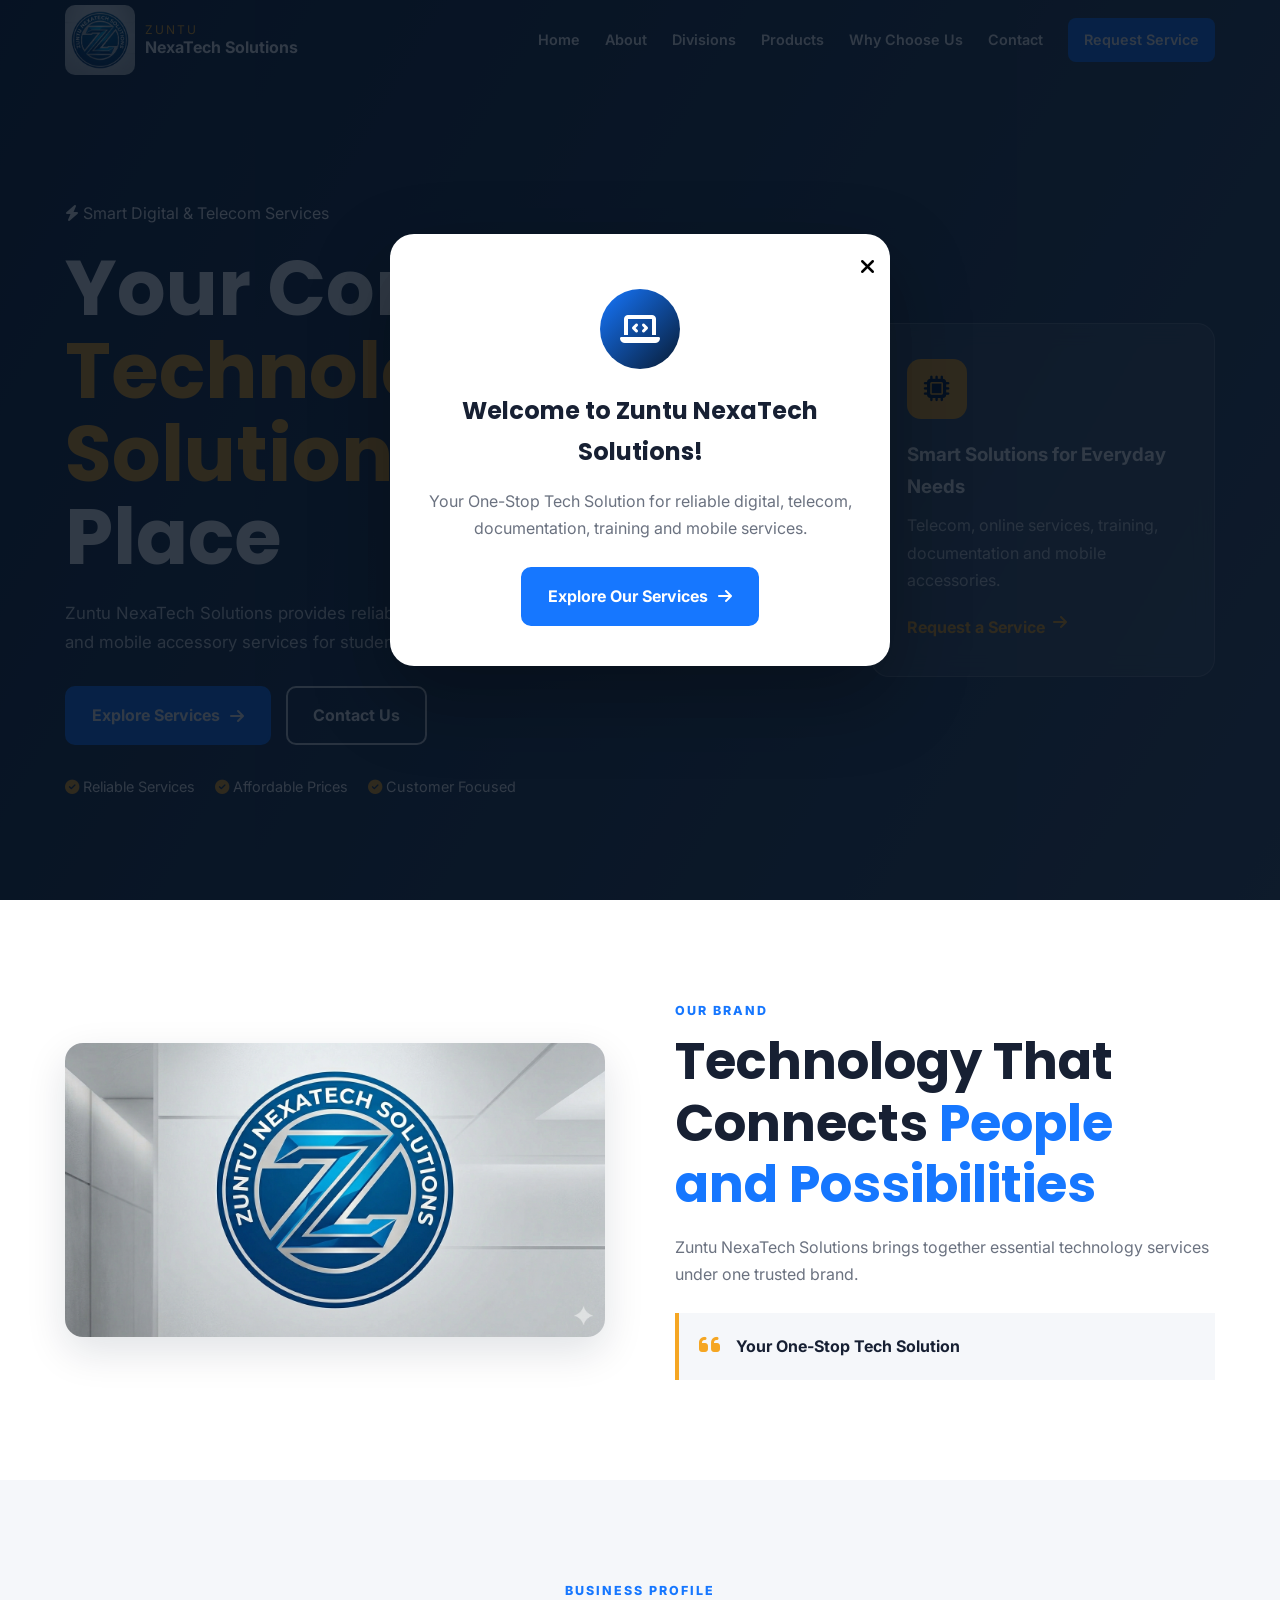
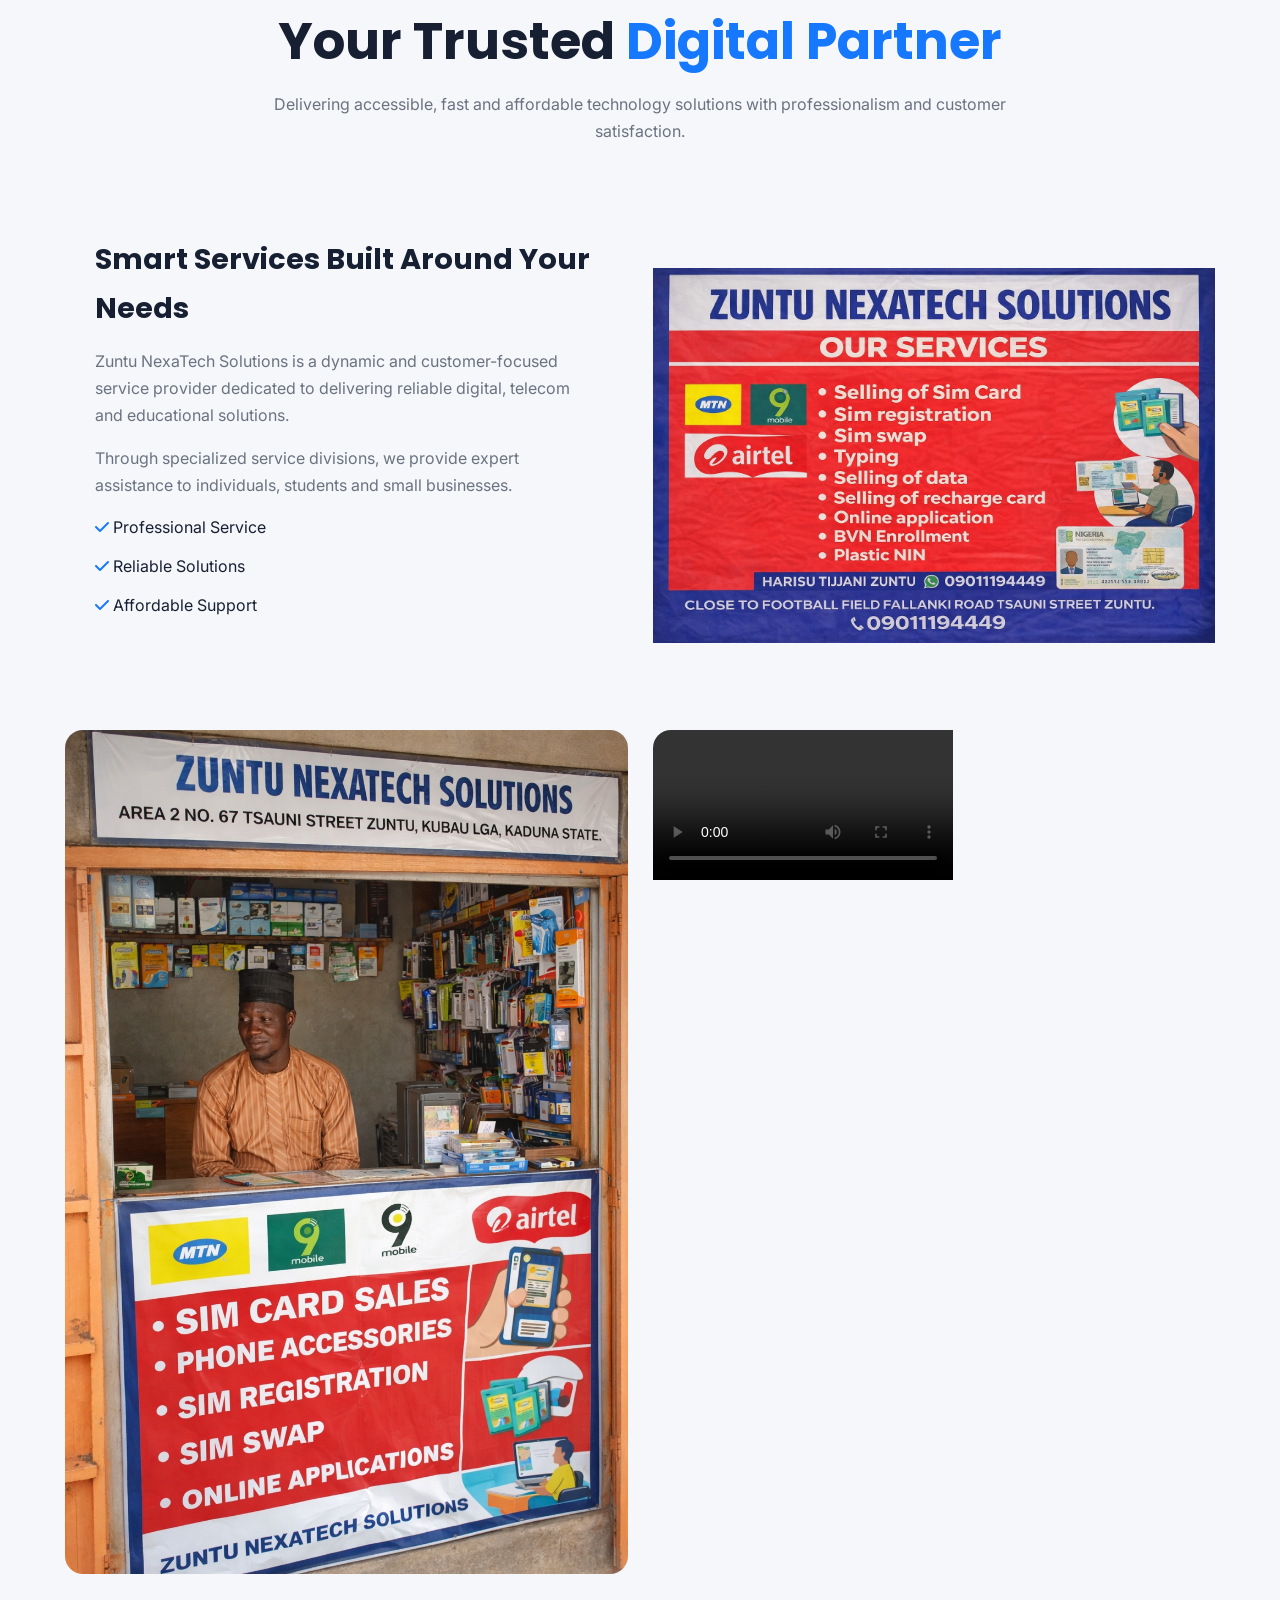
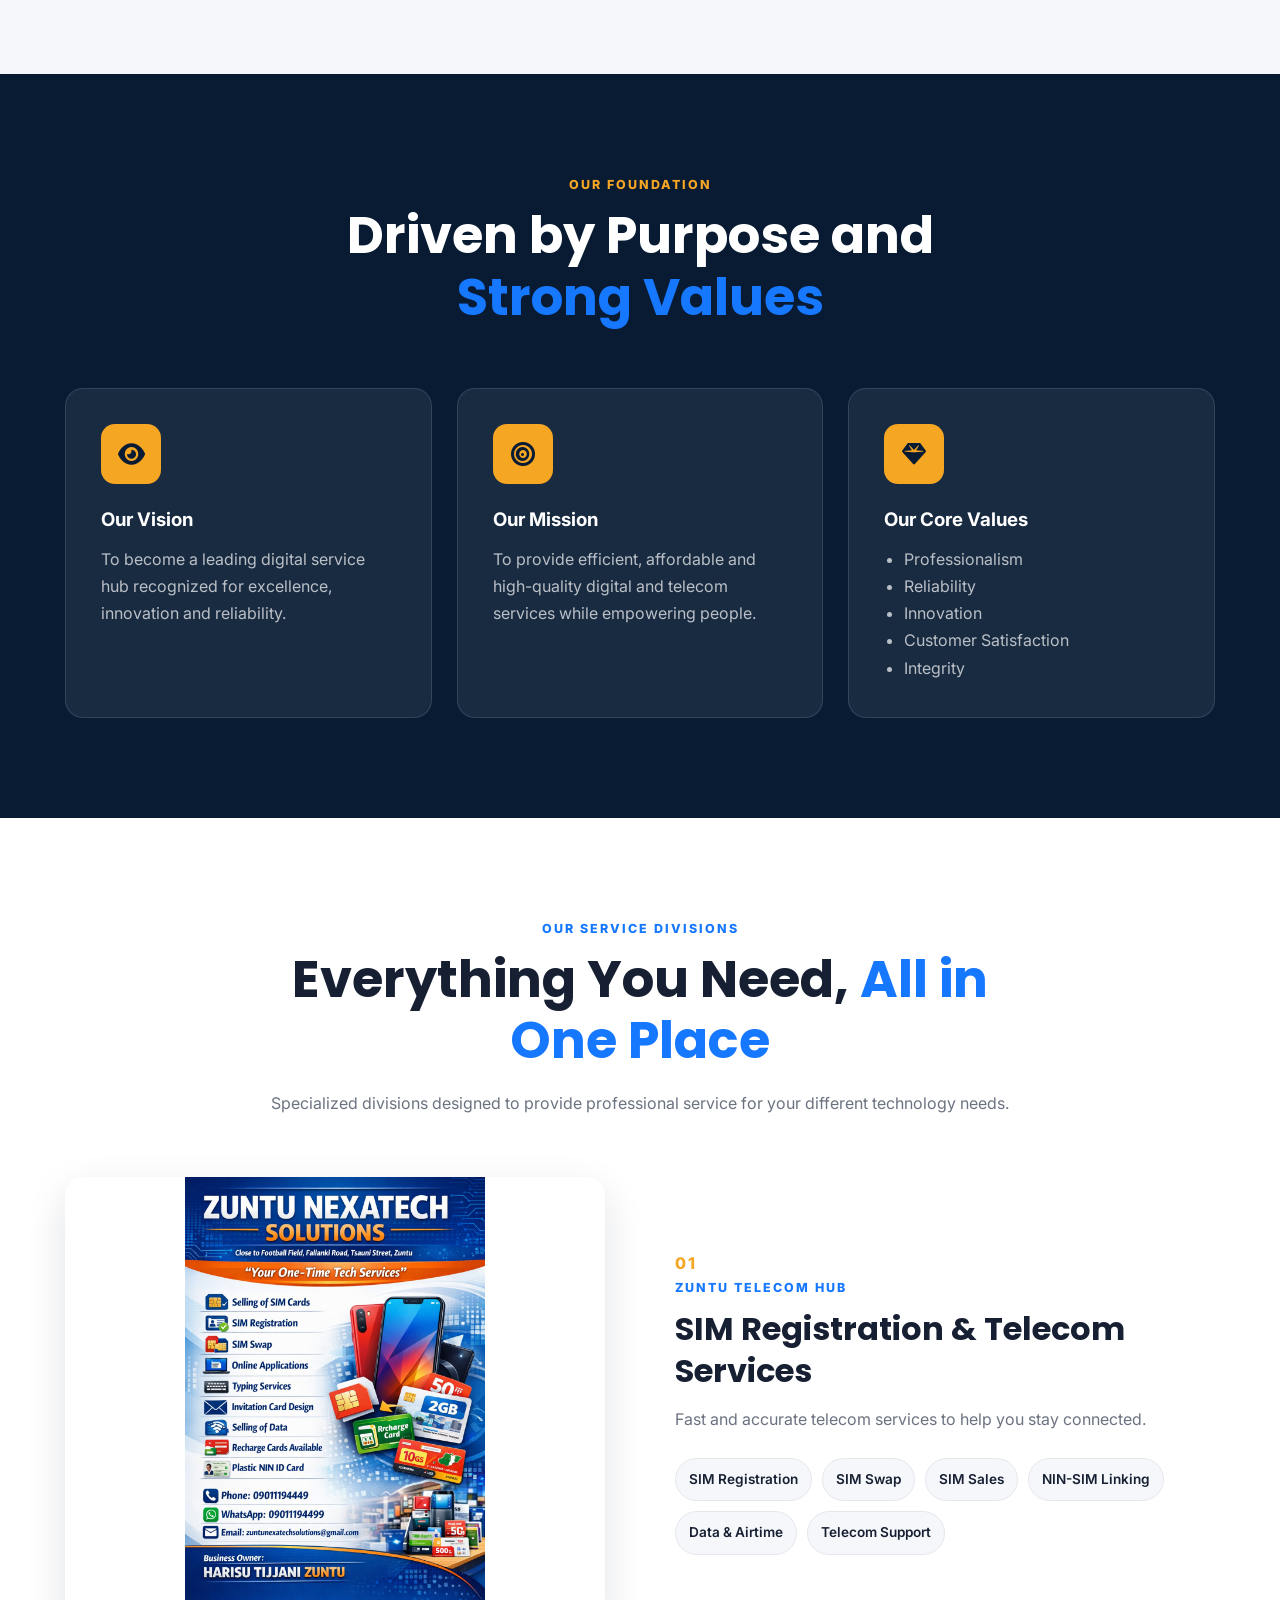
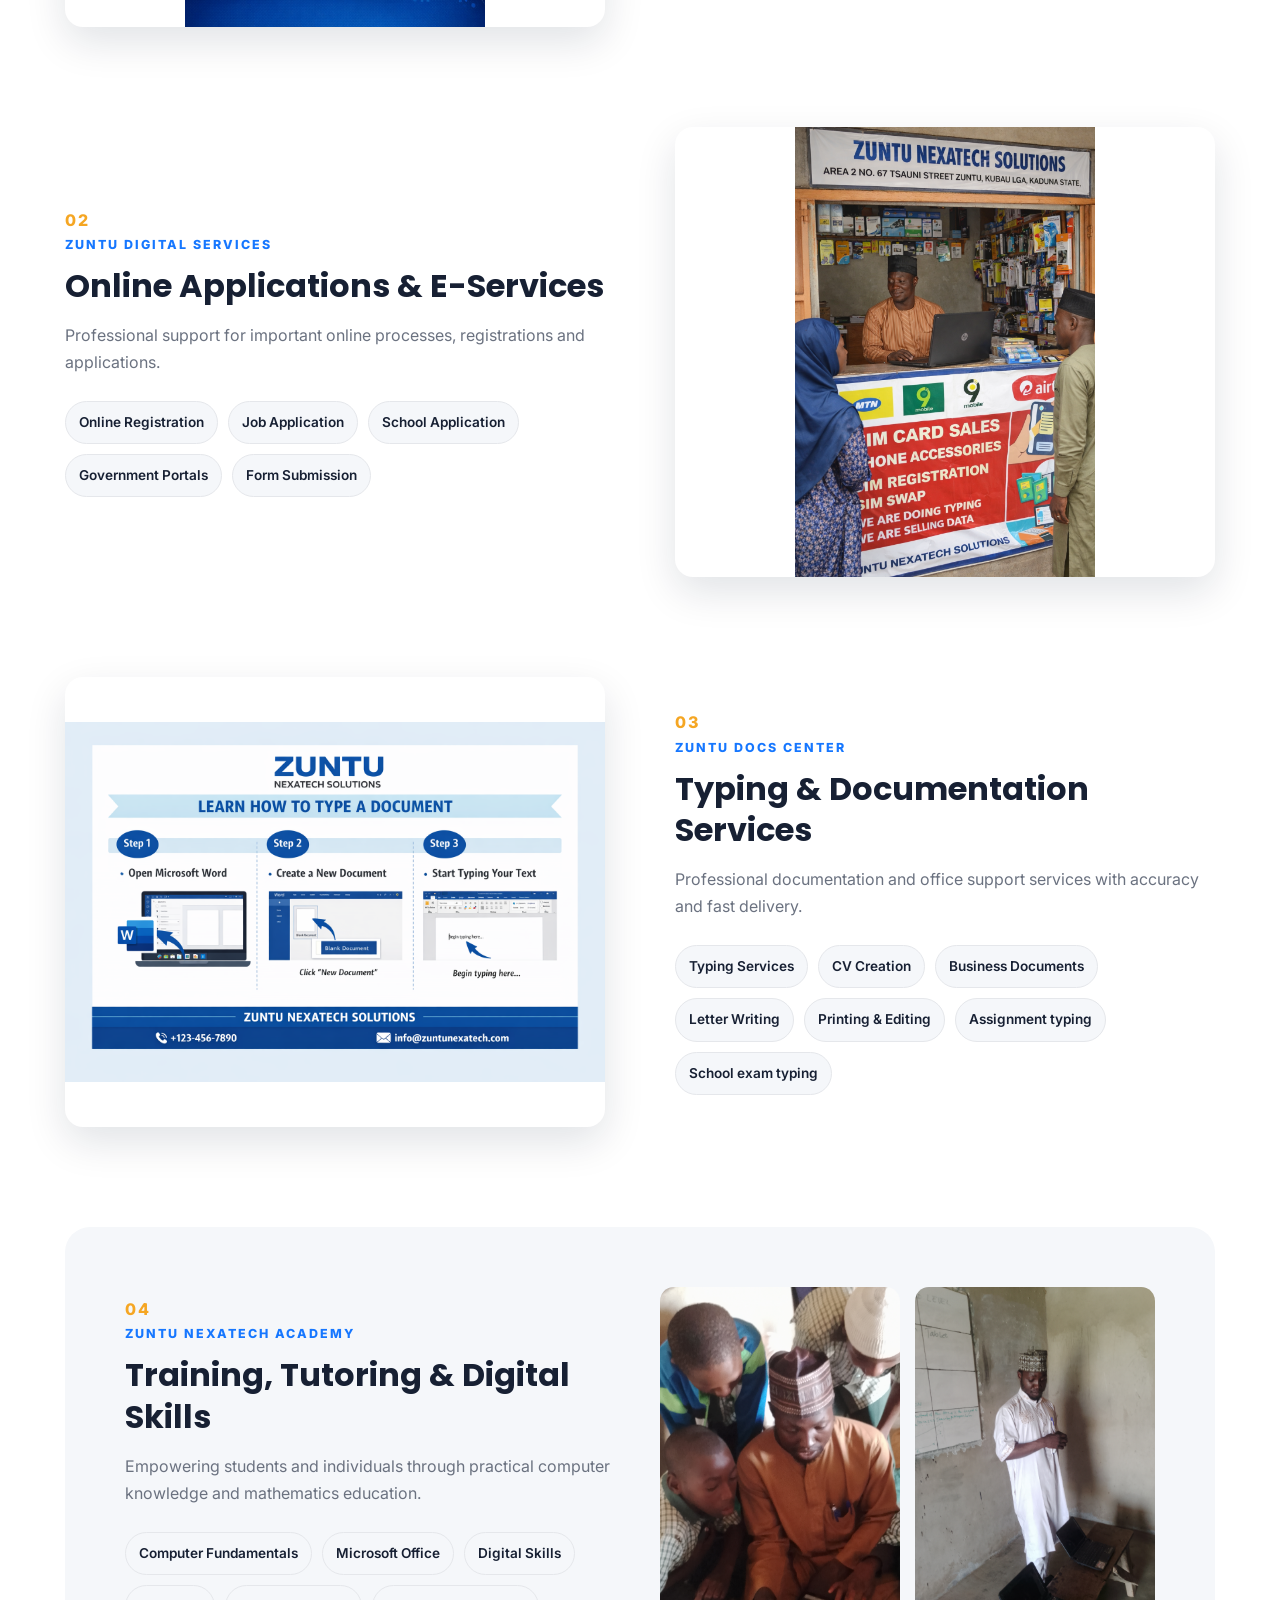
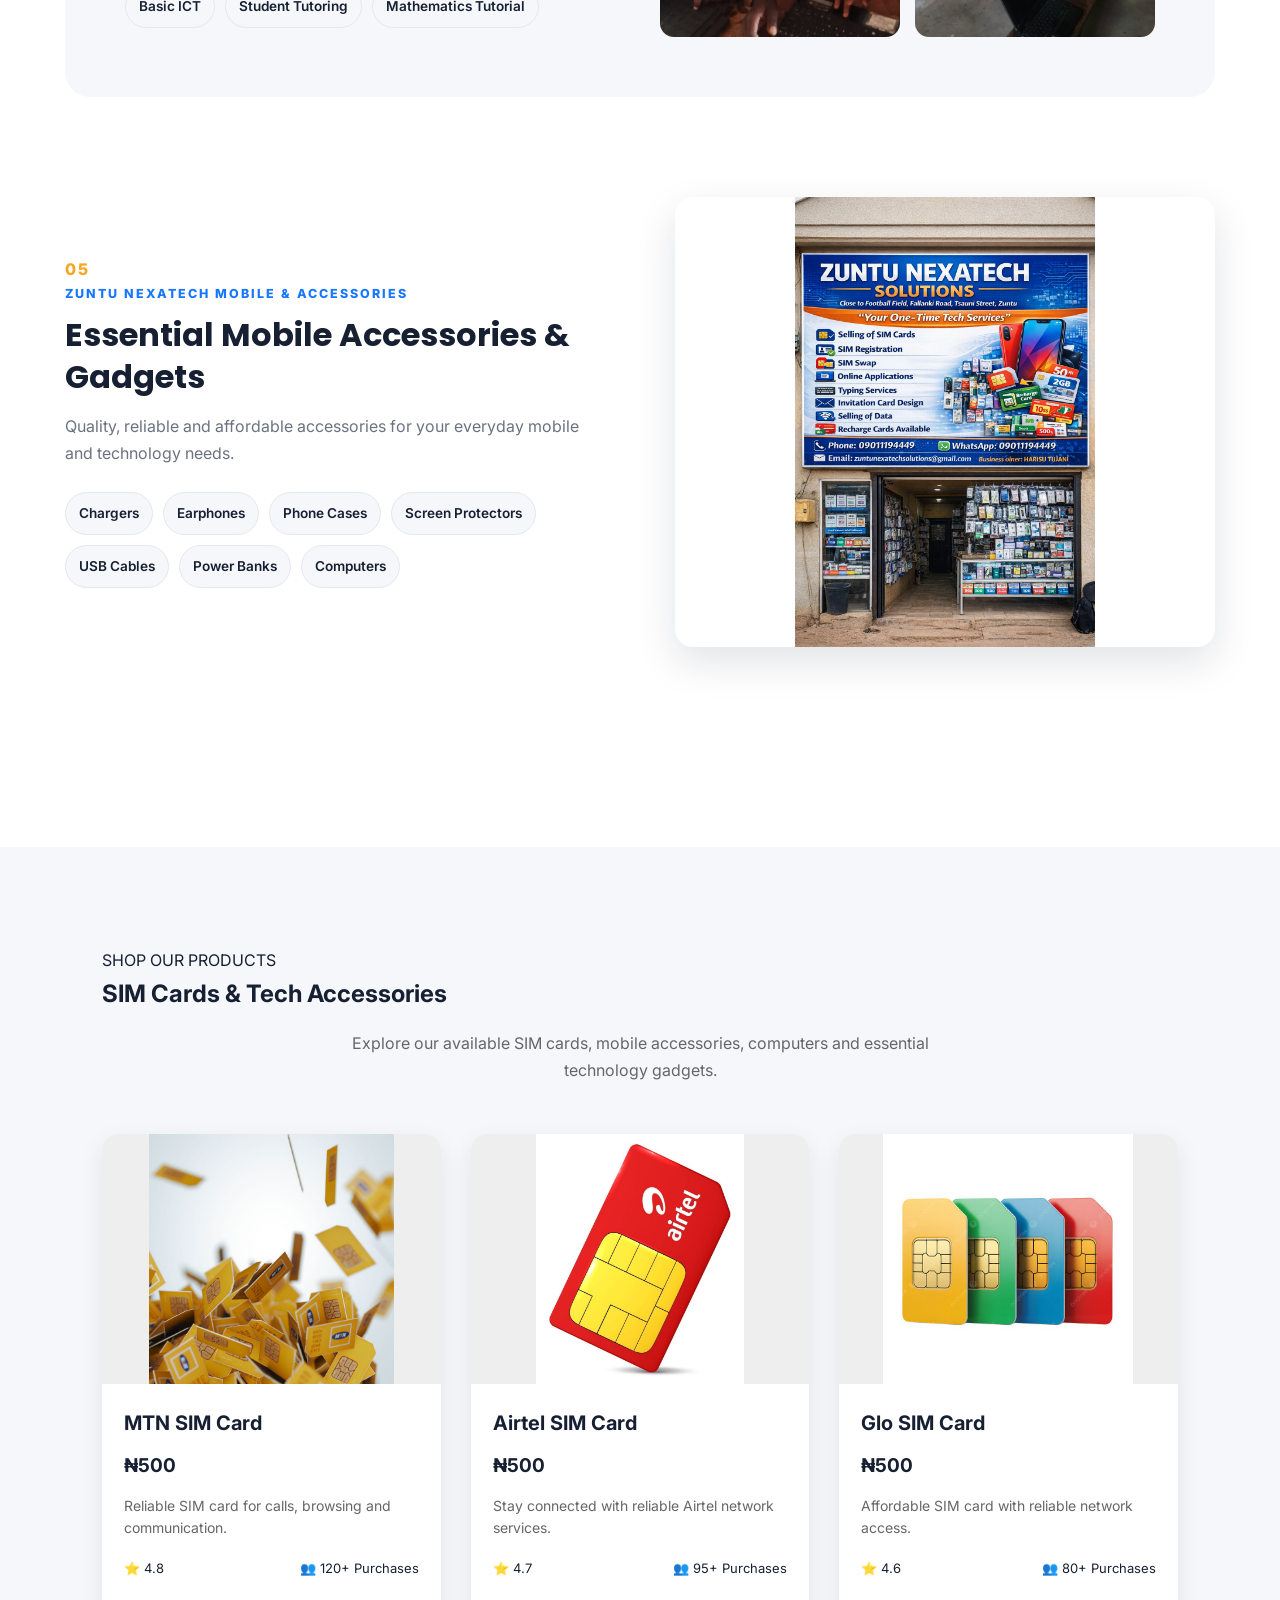
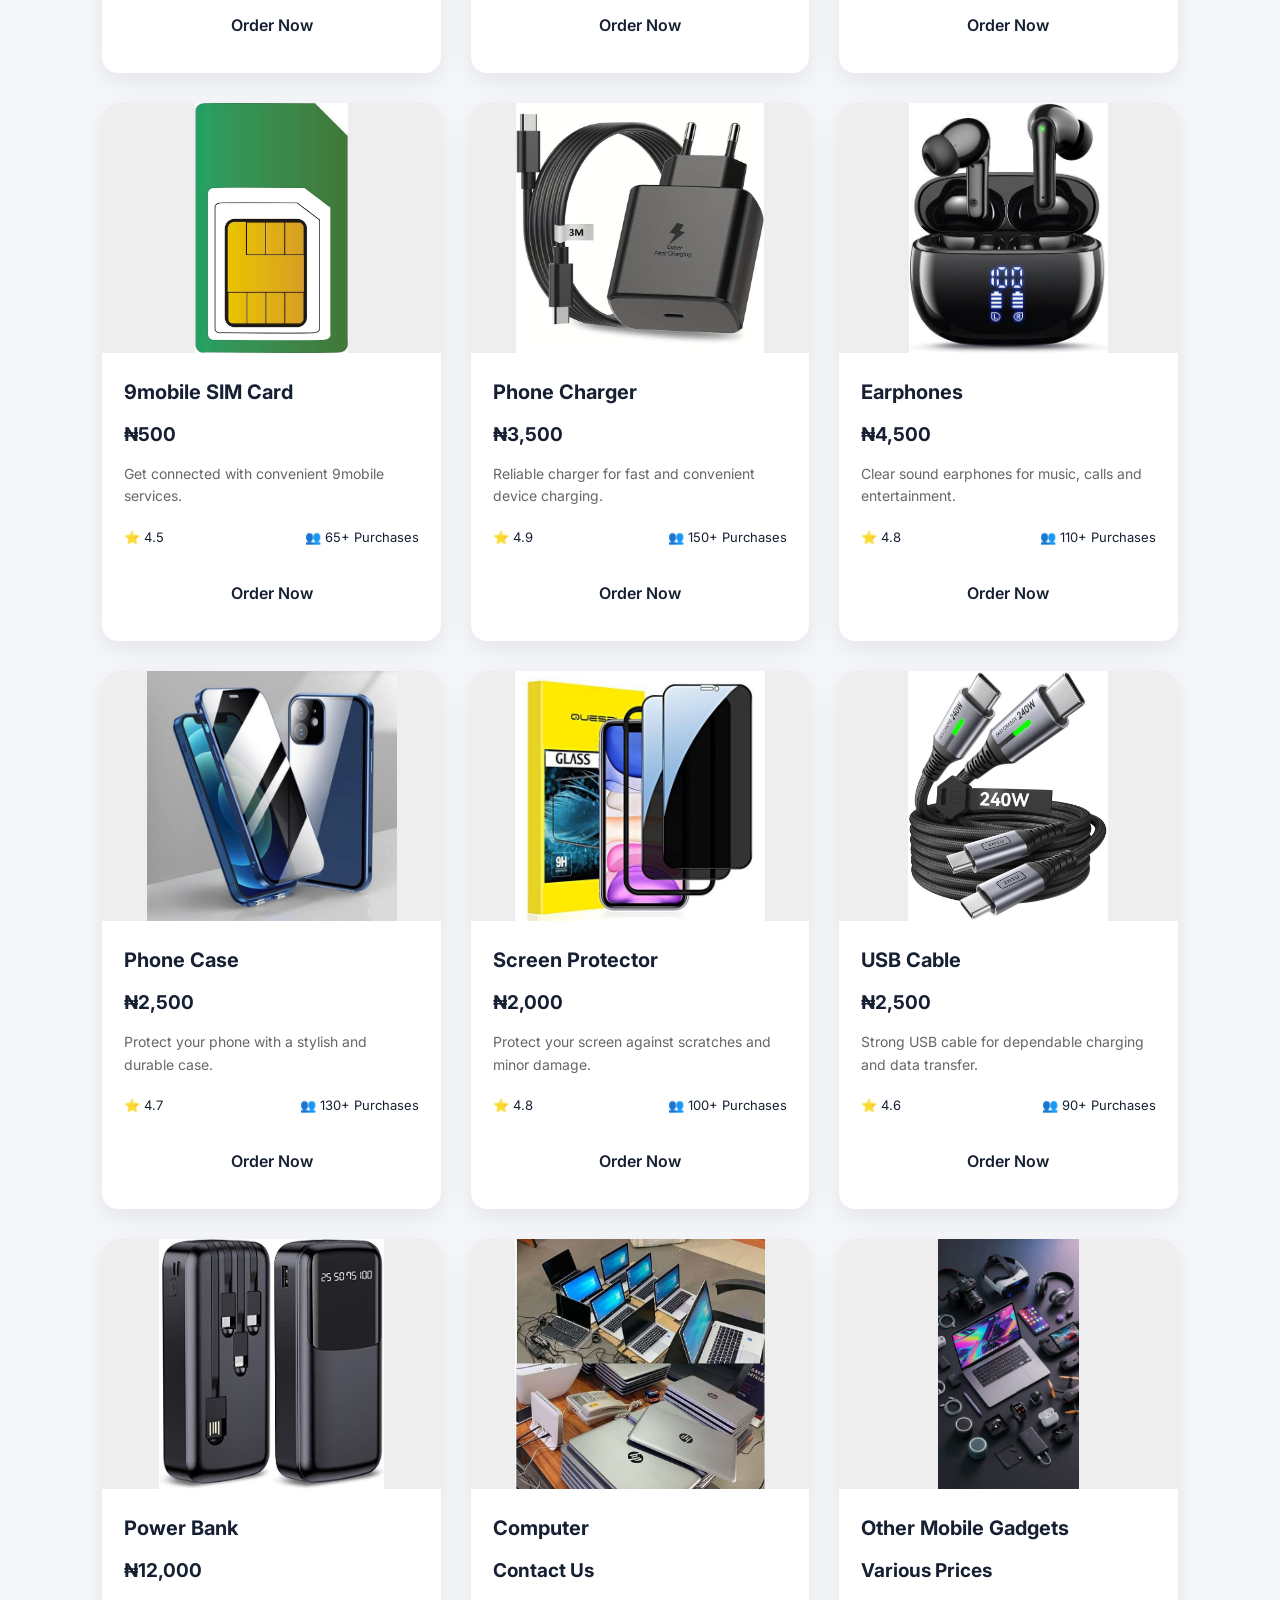
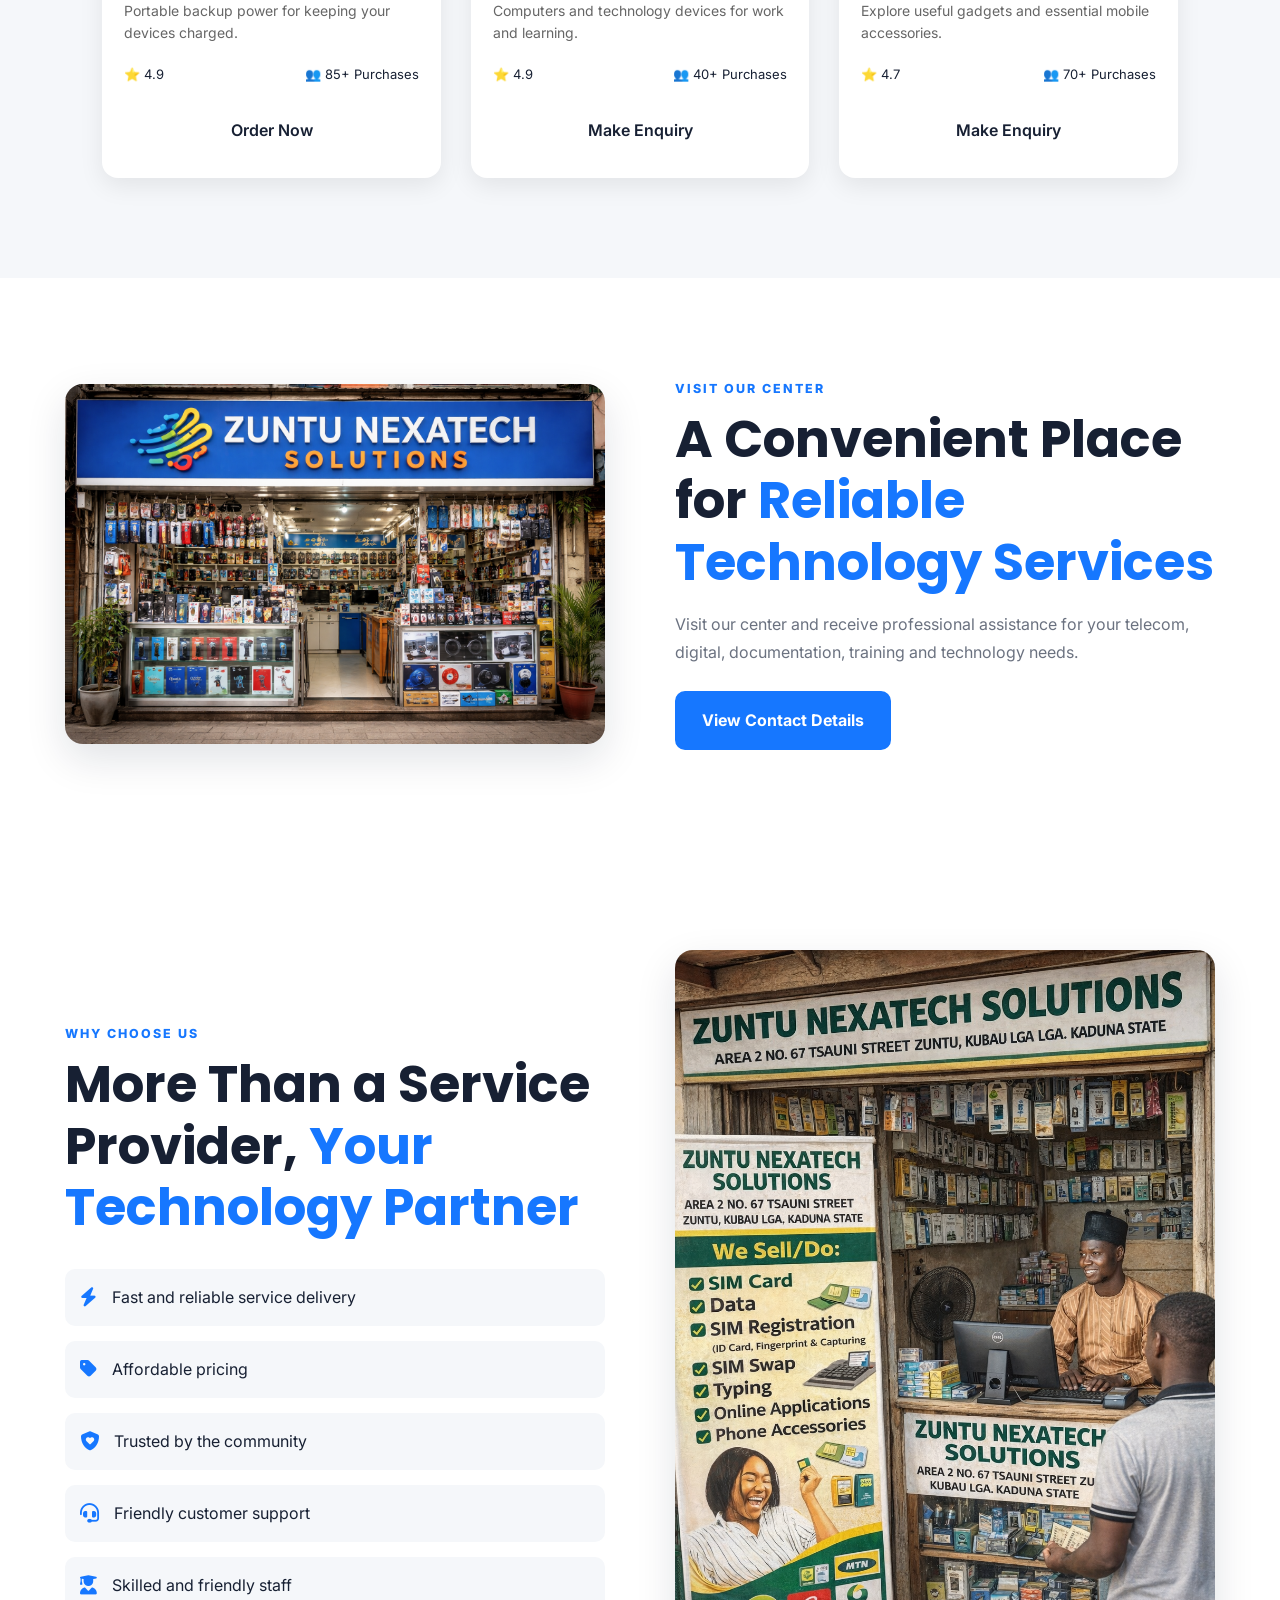
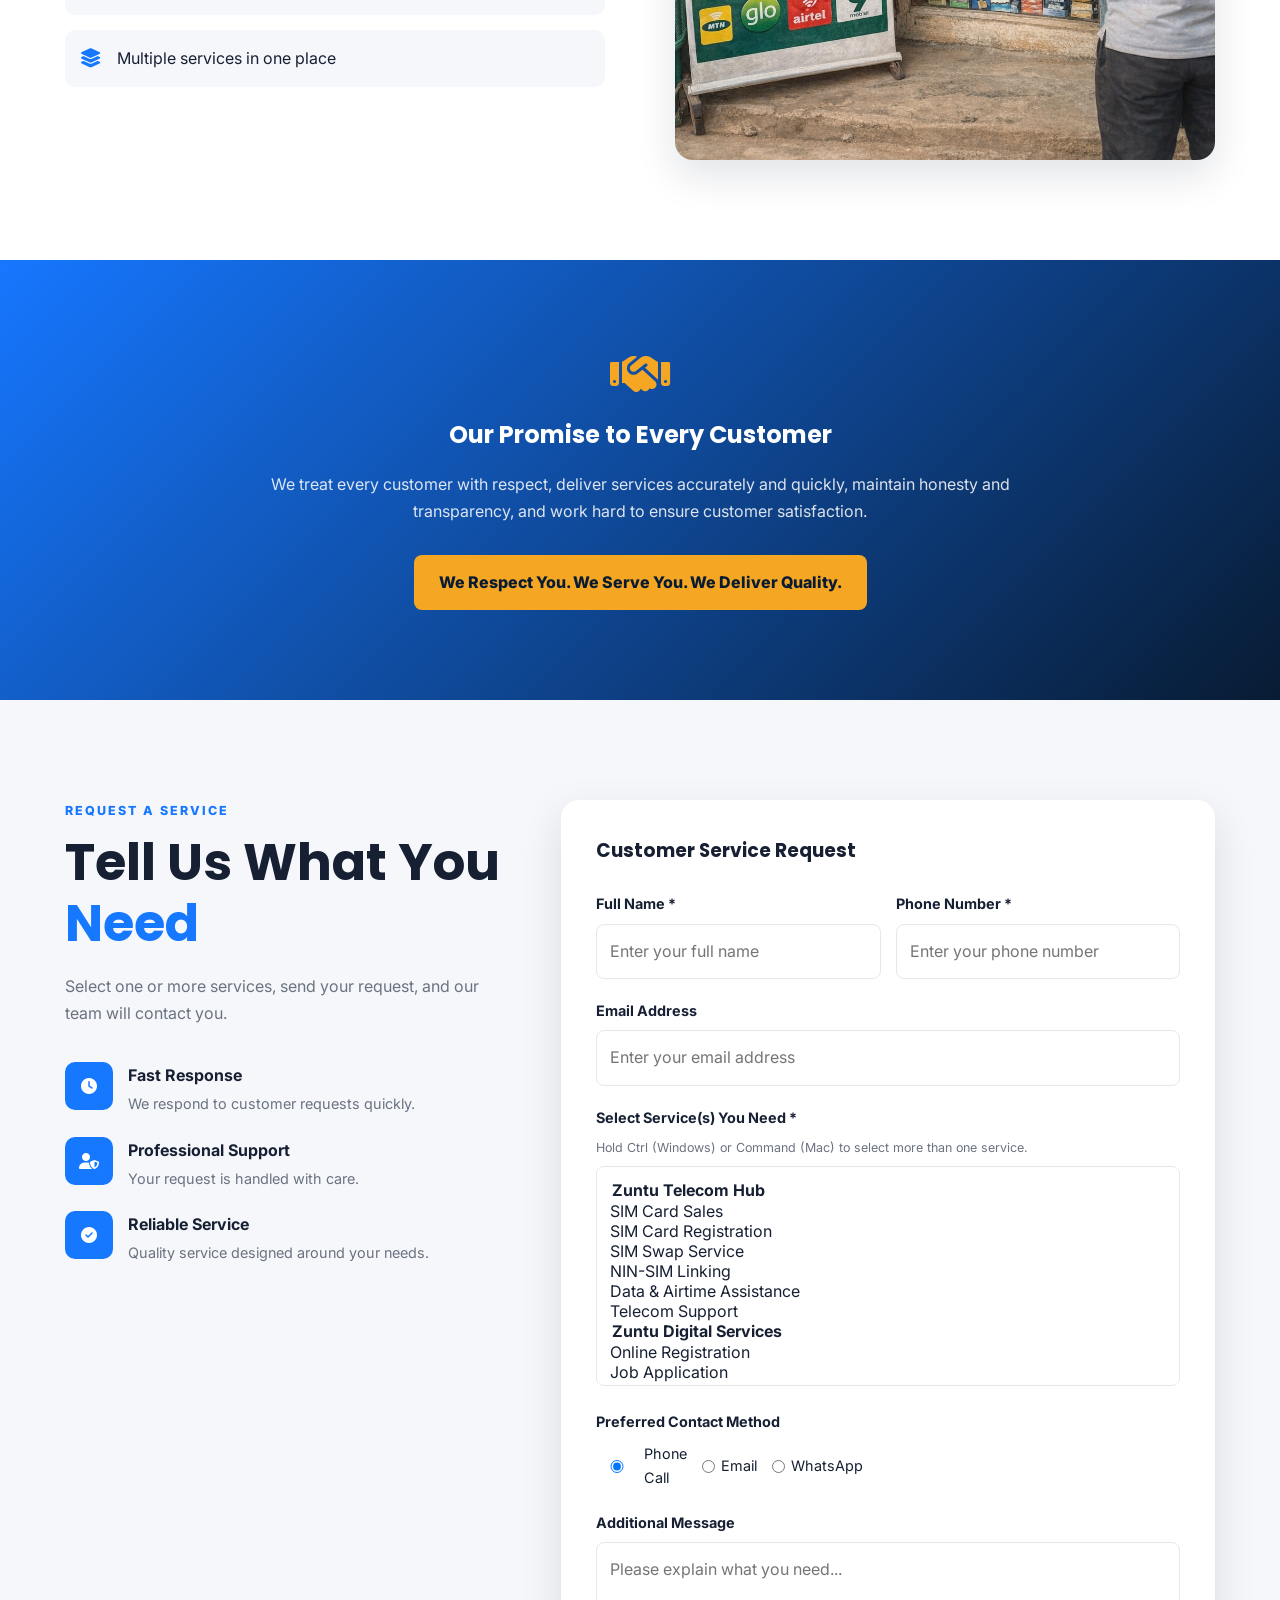
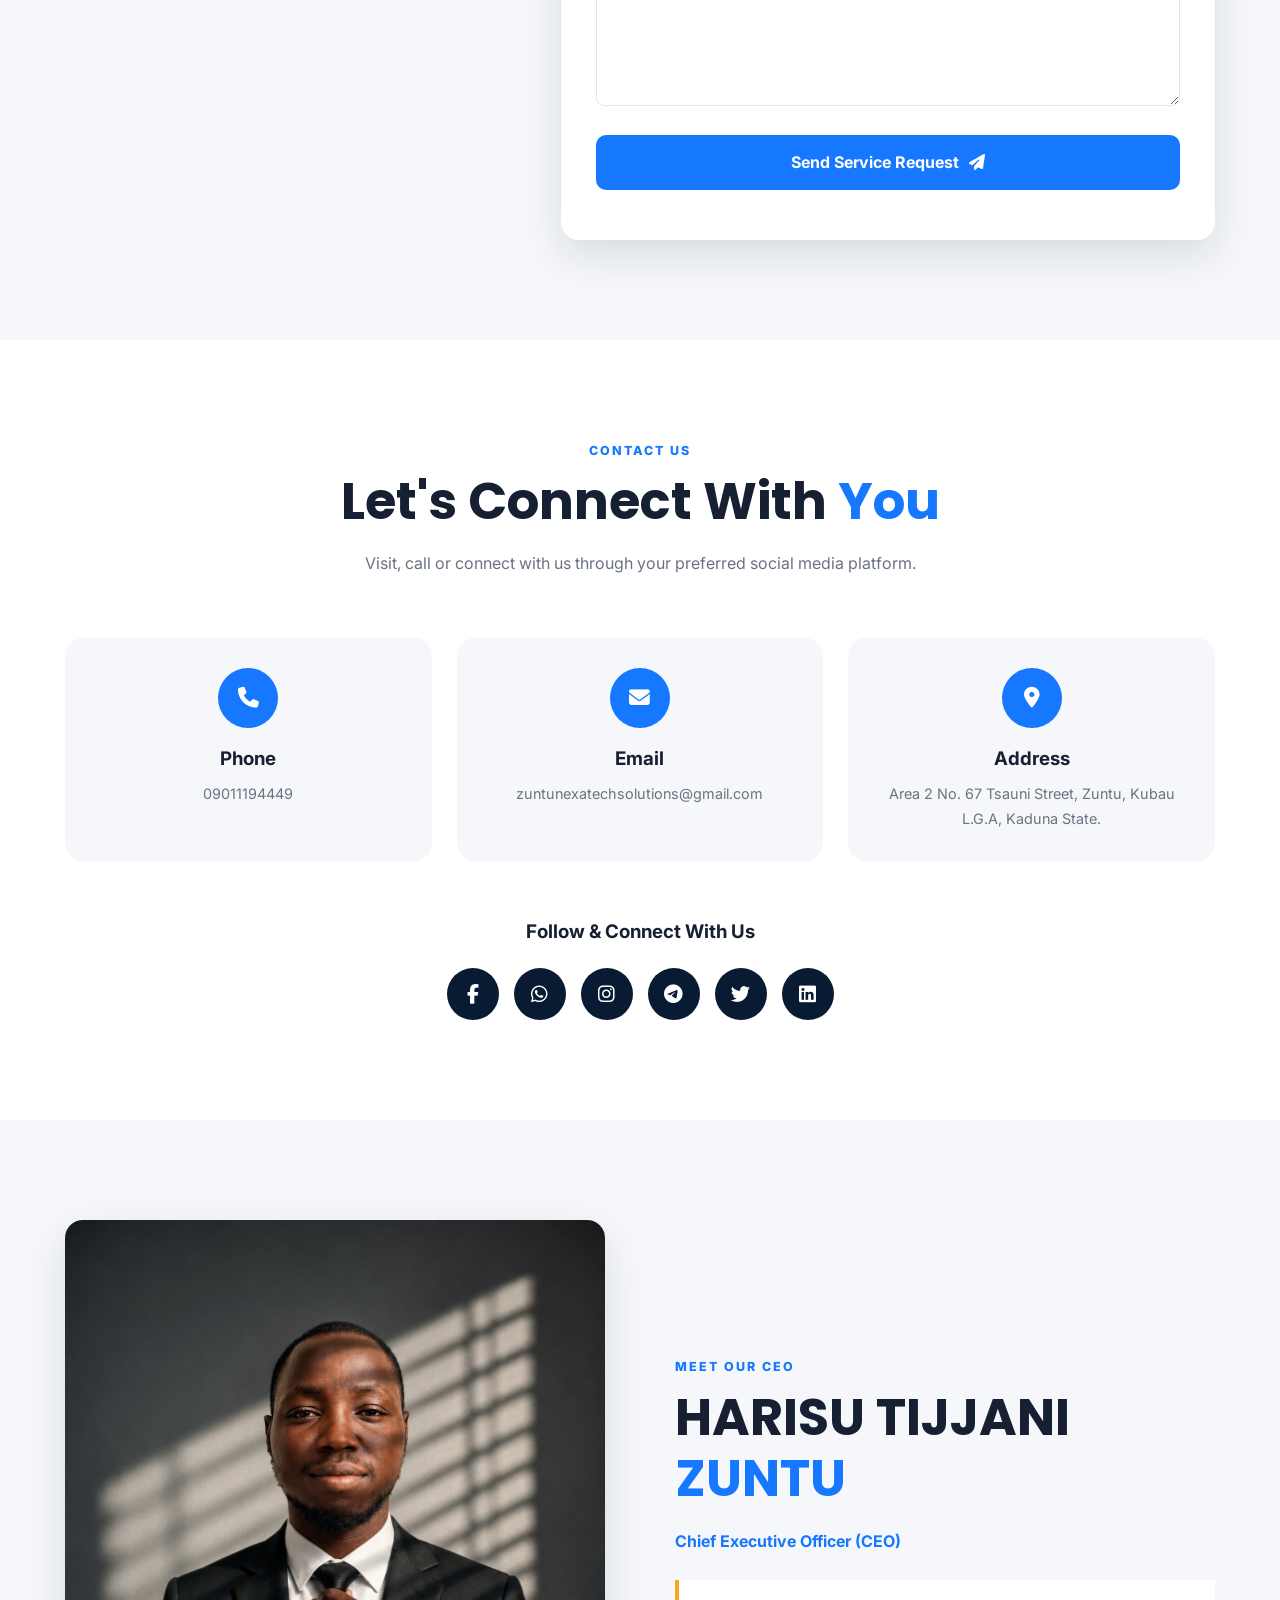
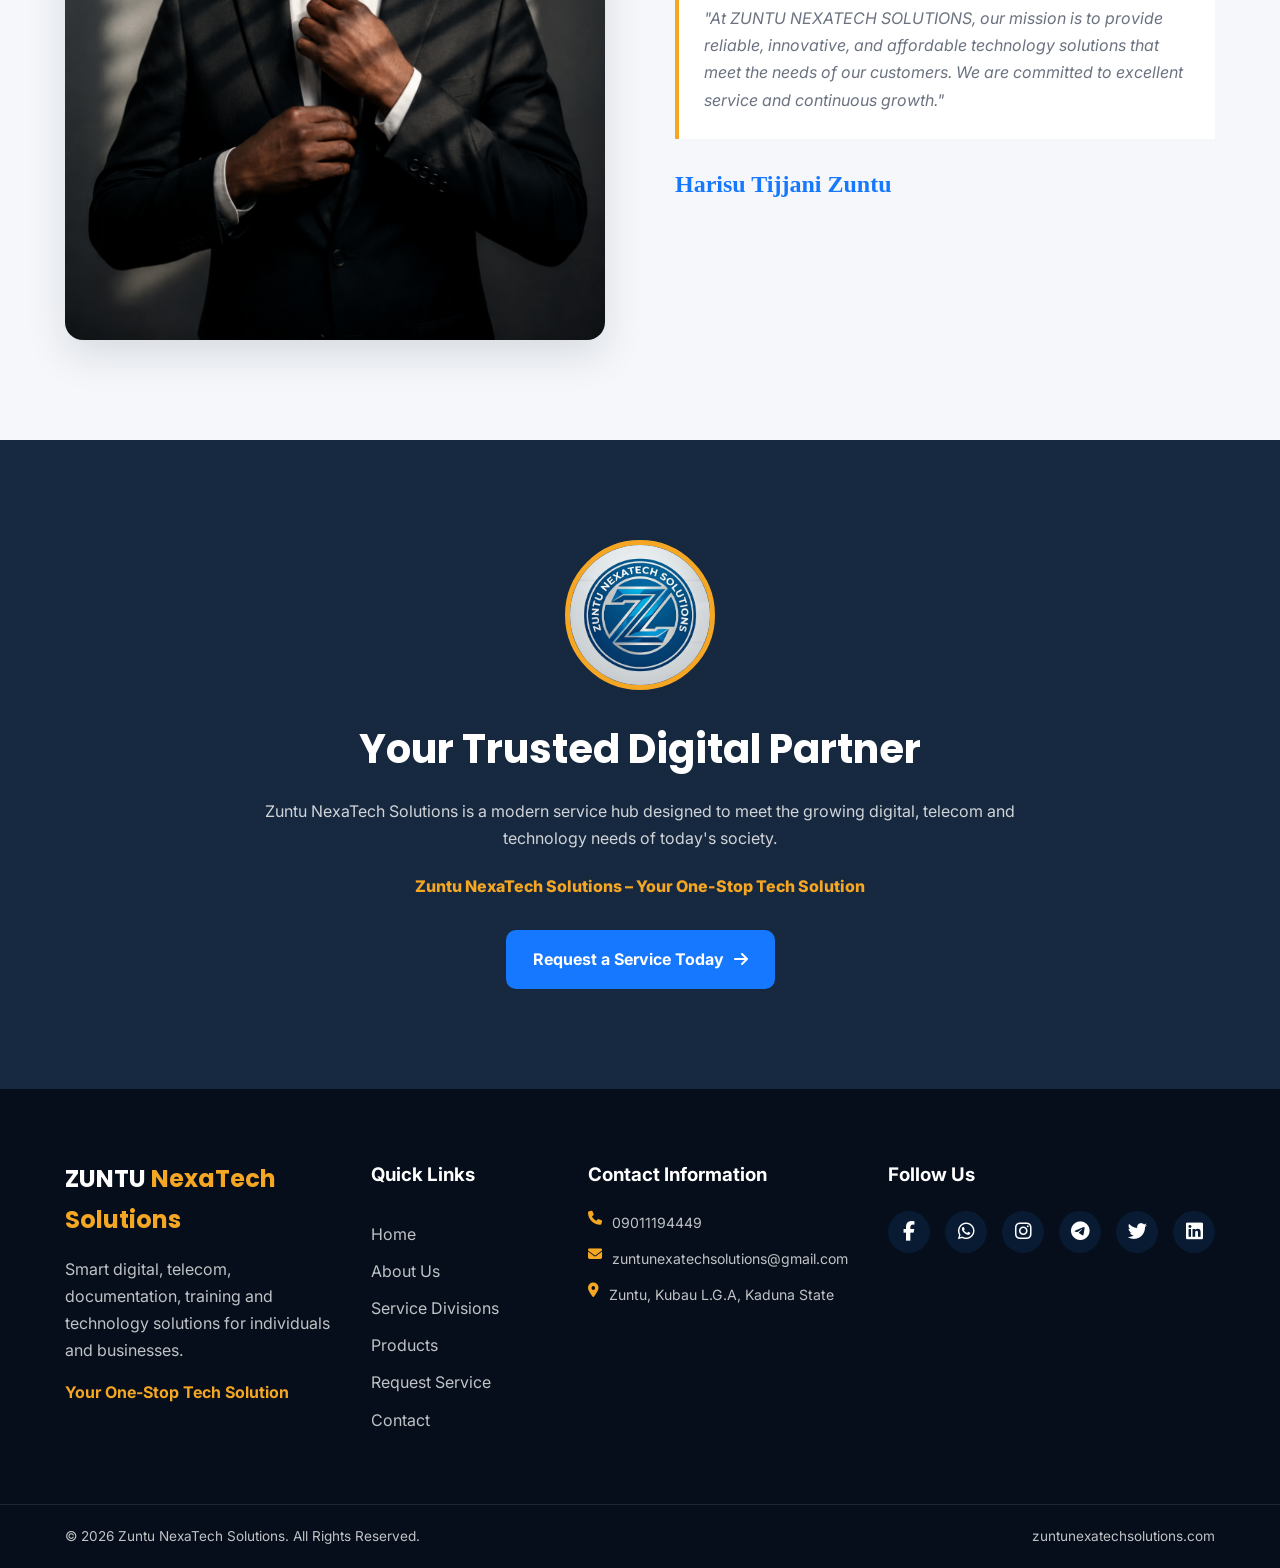
==== commit 95c727e5: "Add files via upload" ====
--- a/index.html
+++ b/index.html
@@ -508,6 +508,7 @@
 
                         <span>SIM Registration</span>
                         <span>SIM Swap</span>
+                        <span>SIM Sales</span>
                         <span>NIN-SIM Linking</span>
                         <span>Data & Airtime</span>
                         <span>Telecom Support</span>
@@ -937,6 +938,7 @@
             <span>👥 90+ Purchases</span>
         </div>
 
+        <a href="#contact" class="product-btn">Order Now</a>
     </div>    
 
 </div>    
@@ -1545,6 +1547,19 @@
                         <i class="fa-brands fa-telegram"></i>
                     </a>
 
+                    <!-- Twitter link -->
+                    <a href="https://x.com/HarisuTijjani"
+                    target="_blank"
+                    rel="noopener noreferrer"
+                    title="Twitter">
+                       <i class="fab fa-twitter"></i>
+                    </a>
+
+                    <!-- Linkdin -->
+                    <a href="https://www.linkedin.com/in/harisu-tijjani" target="_blank">
+                        <i class="fab fa-linkedin"></i>
+                    </a>
+
                 </div>
 
             </div>
@@ -1729,6 +1744,14 @@
                         <i class="fa-brands fa-telegram"></i>
                     </a>
 
+                    <a href="https://x.com/HarisuTijjani" aria-label="Twitter">
+                       <i class="fa-brands fa-twitter"></i>
+                    </a>
+
+                    <a href="https://www.linkedin.com/in/harisu-tijjani" arial-label="Linkedin">
+                        <i class="fa-brands fa-linkedin"></i>
+                    </a>
+
                 </div>
 
             </div>
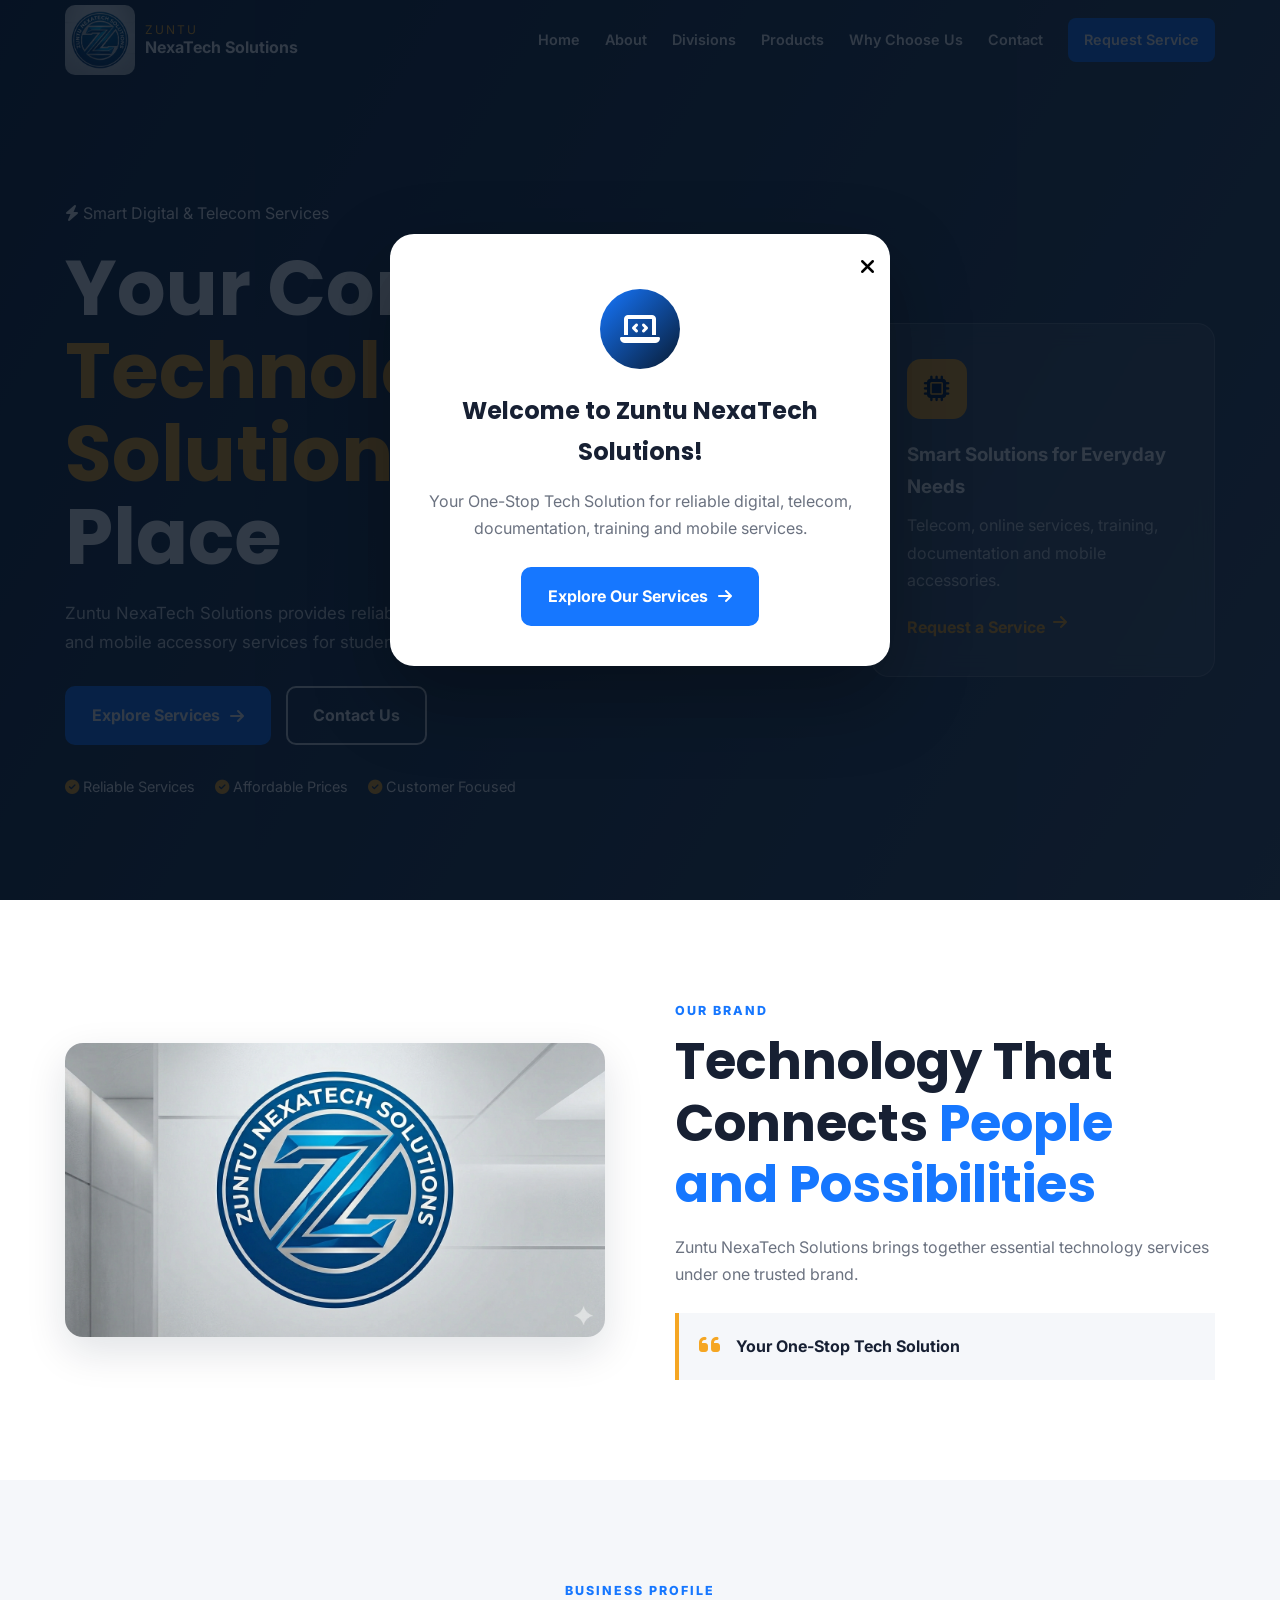
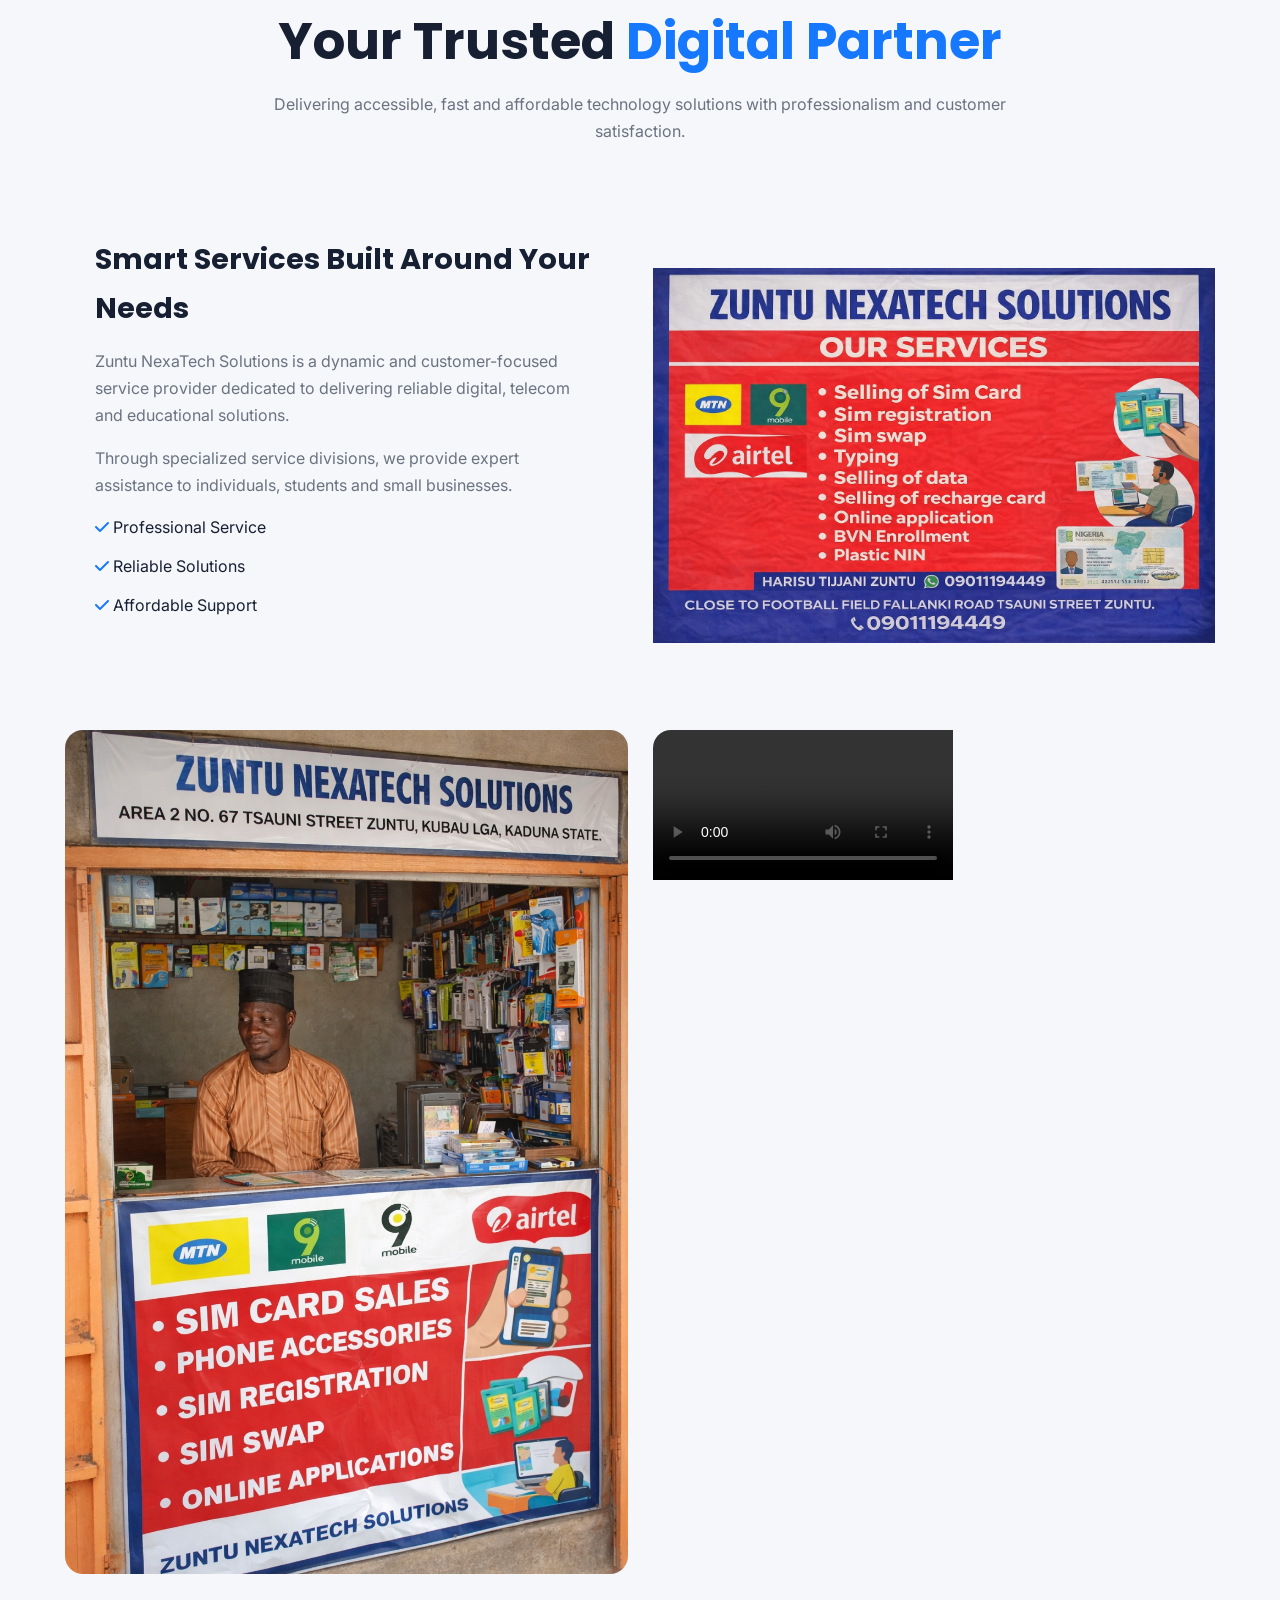
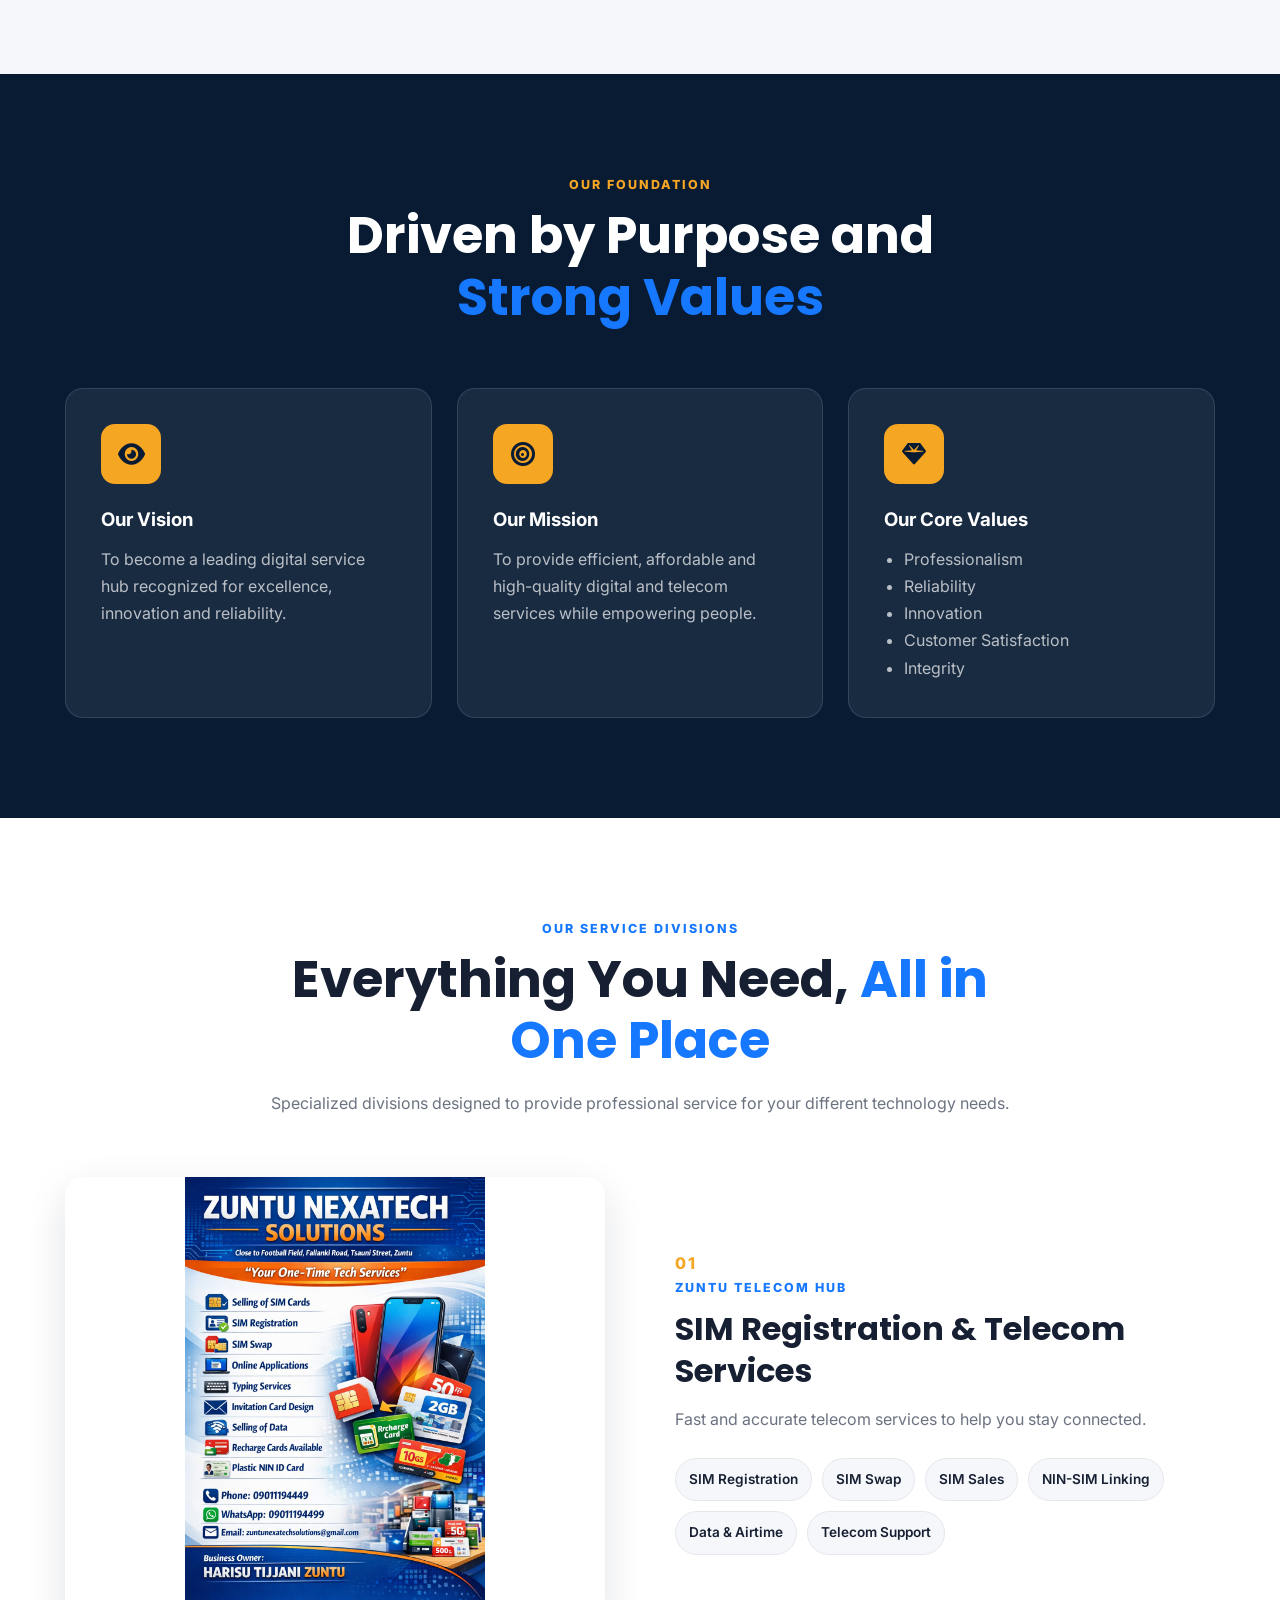
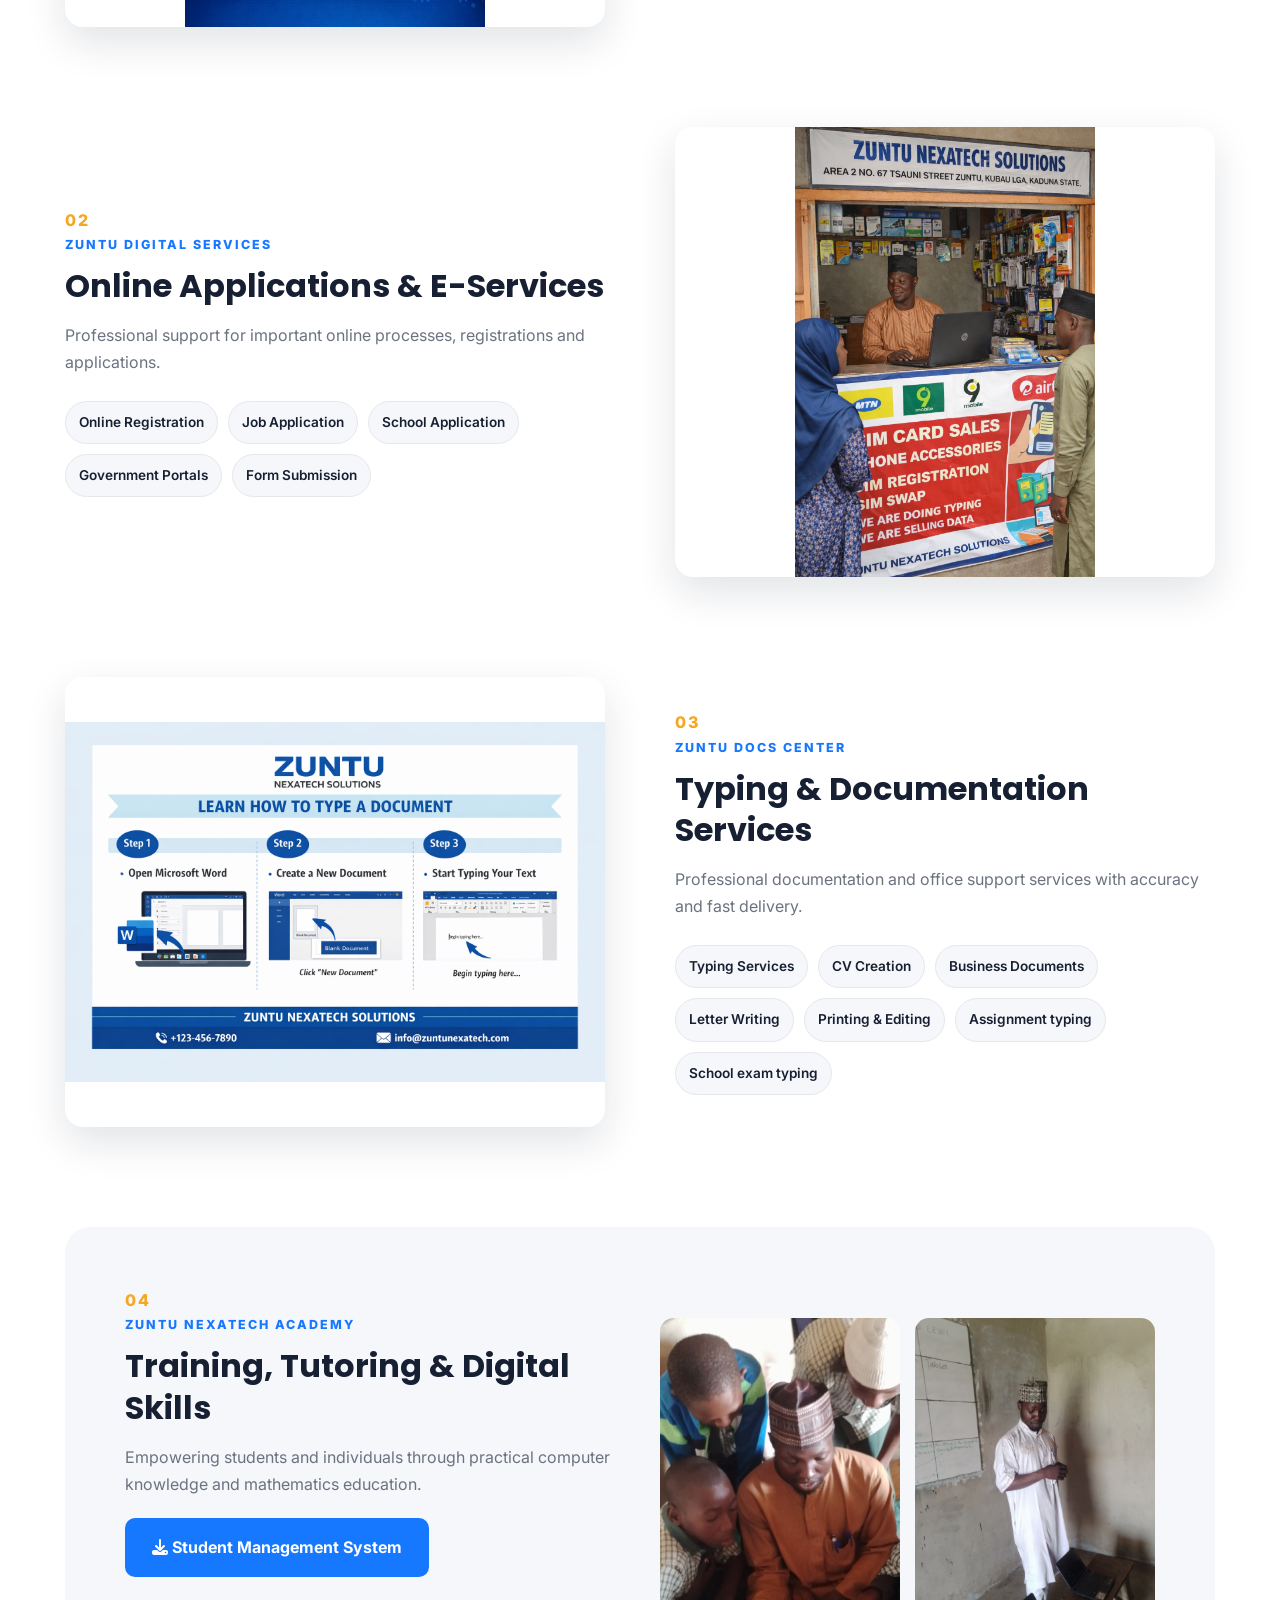
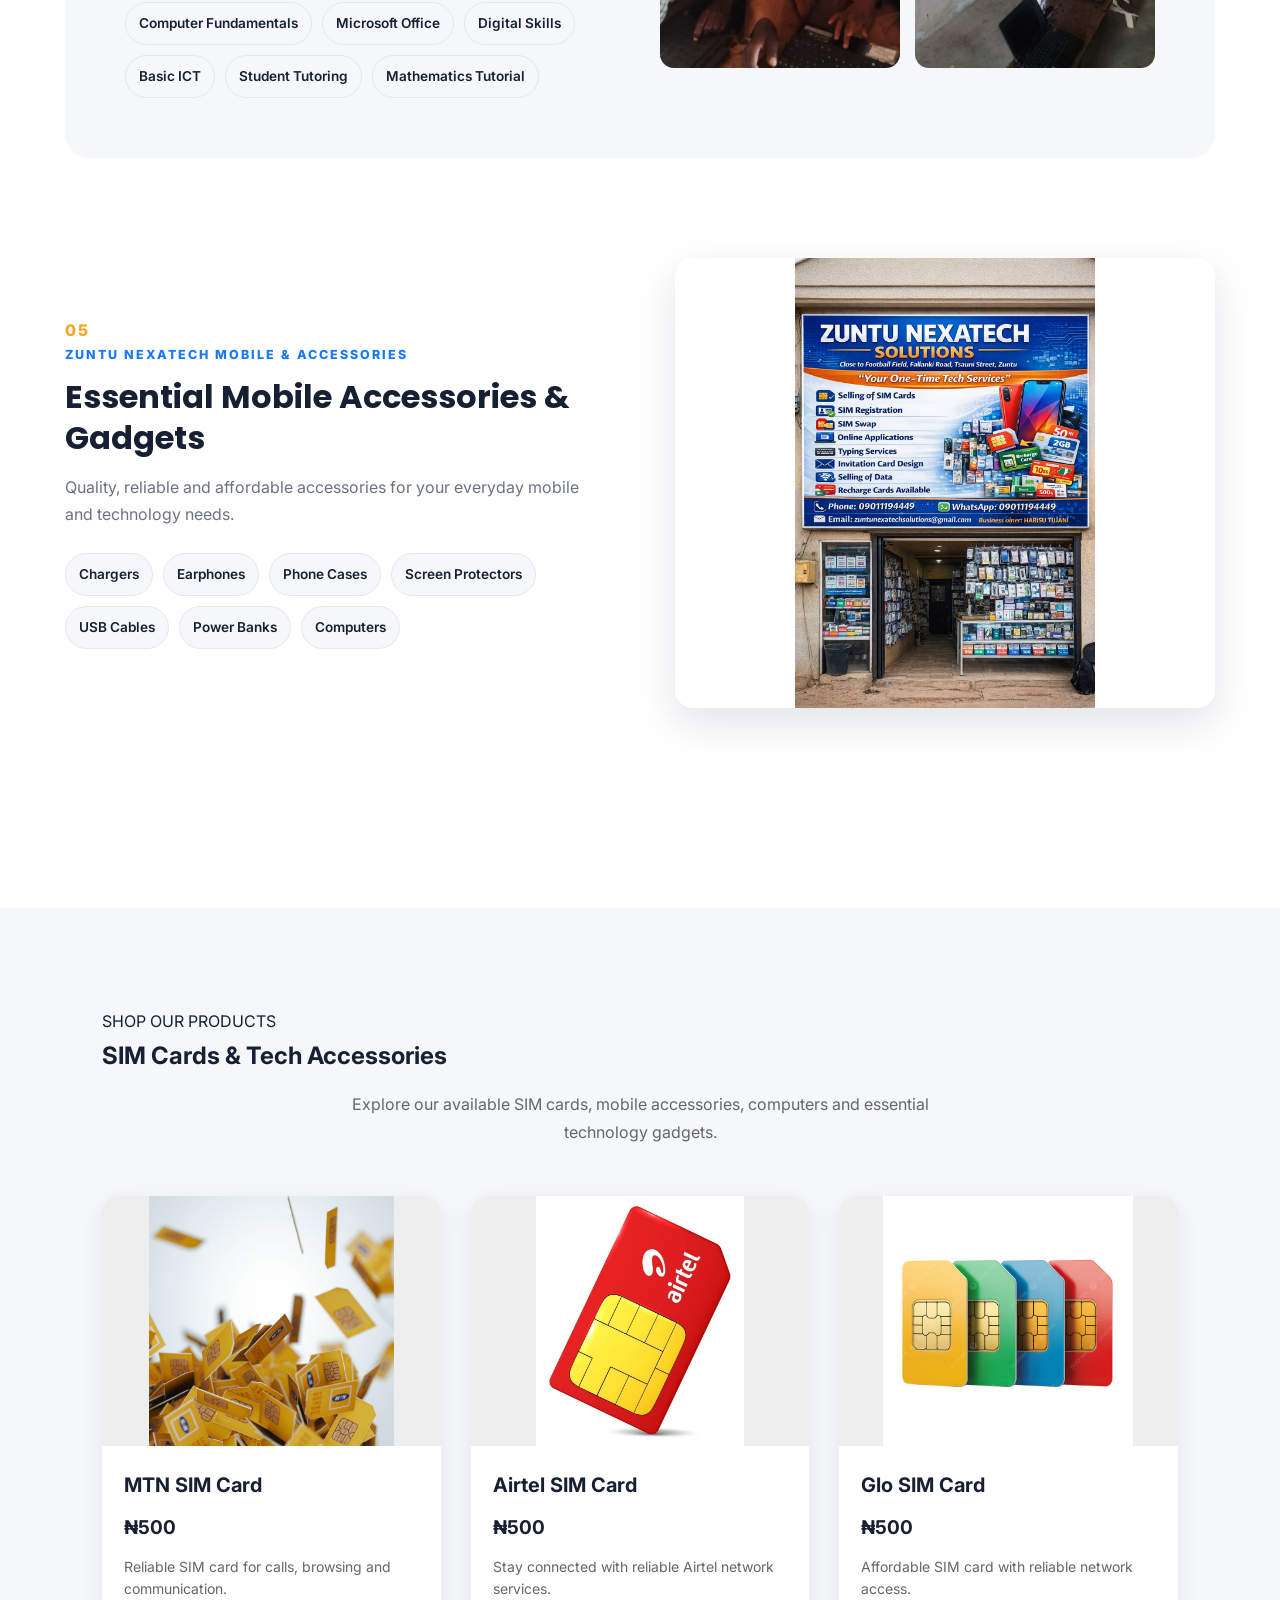
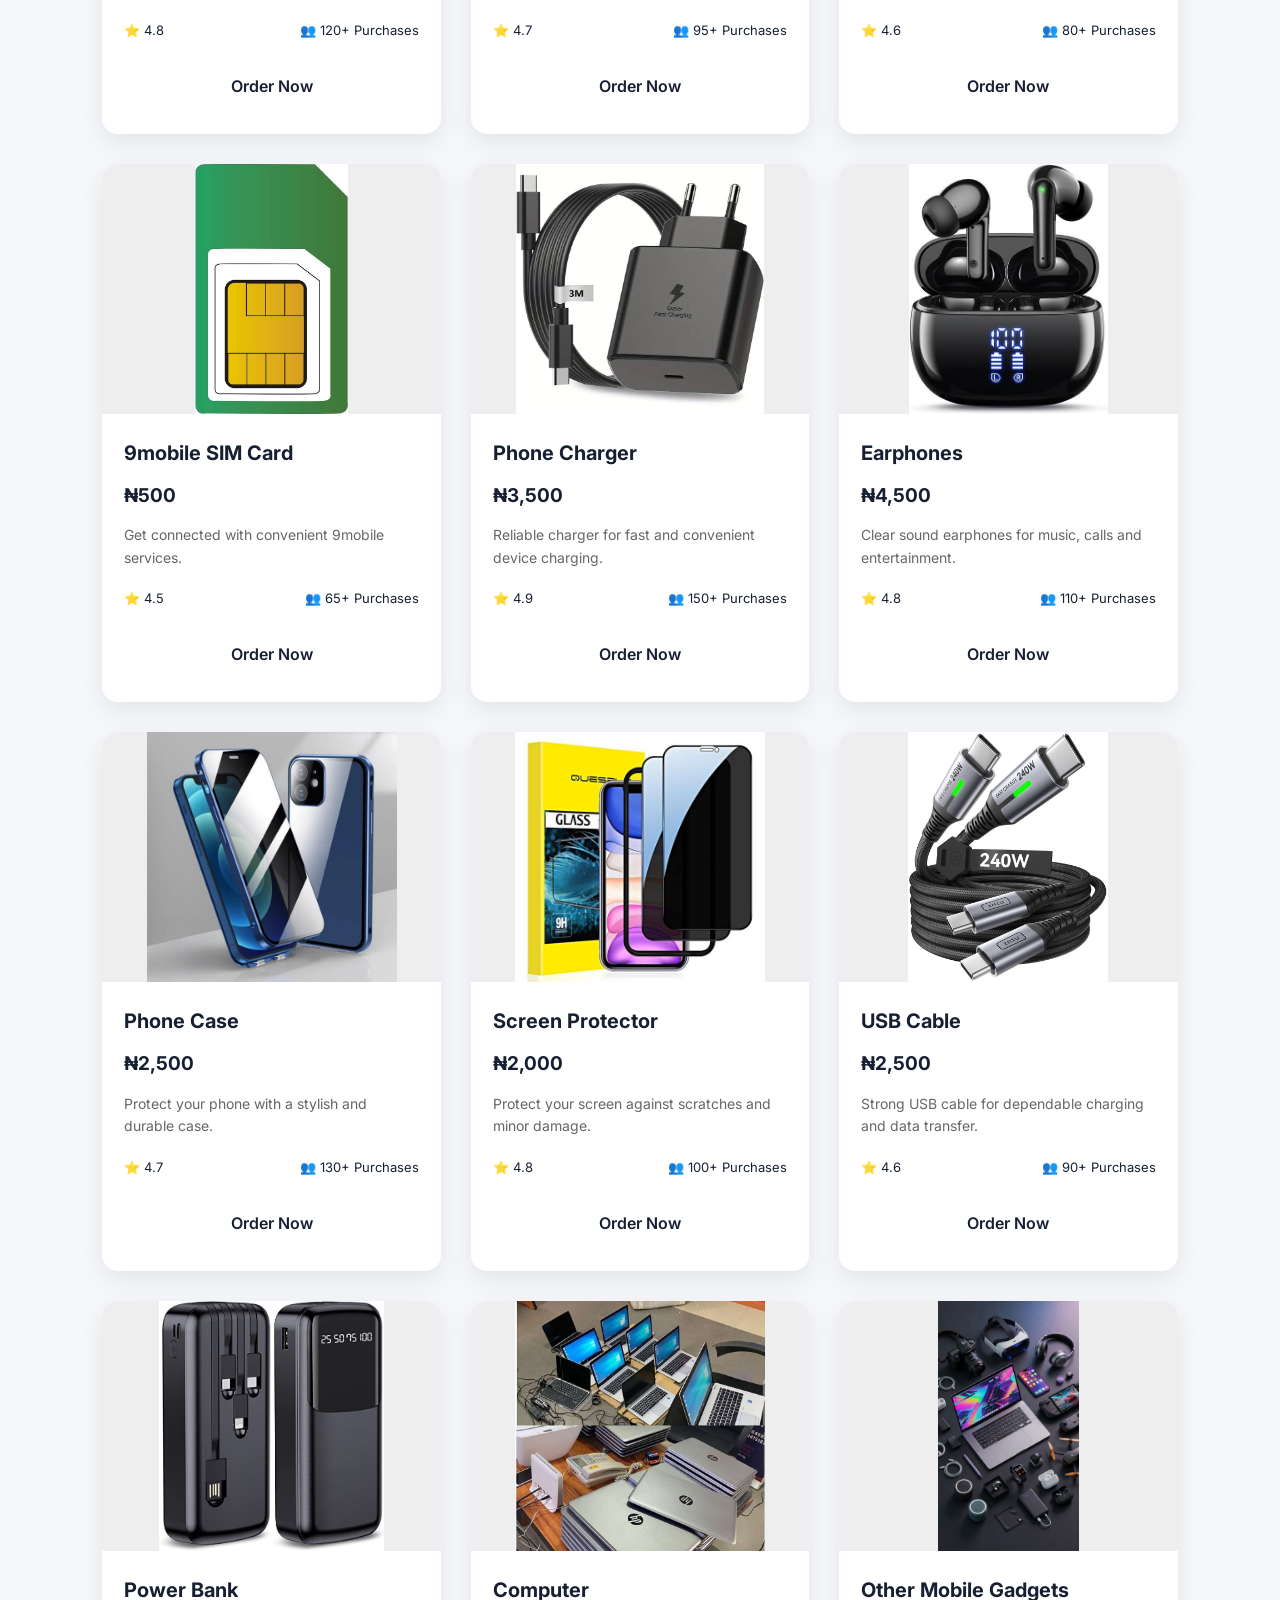
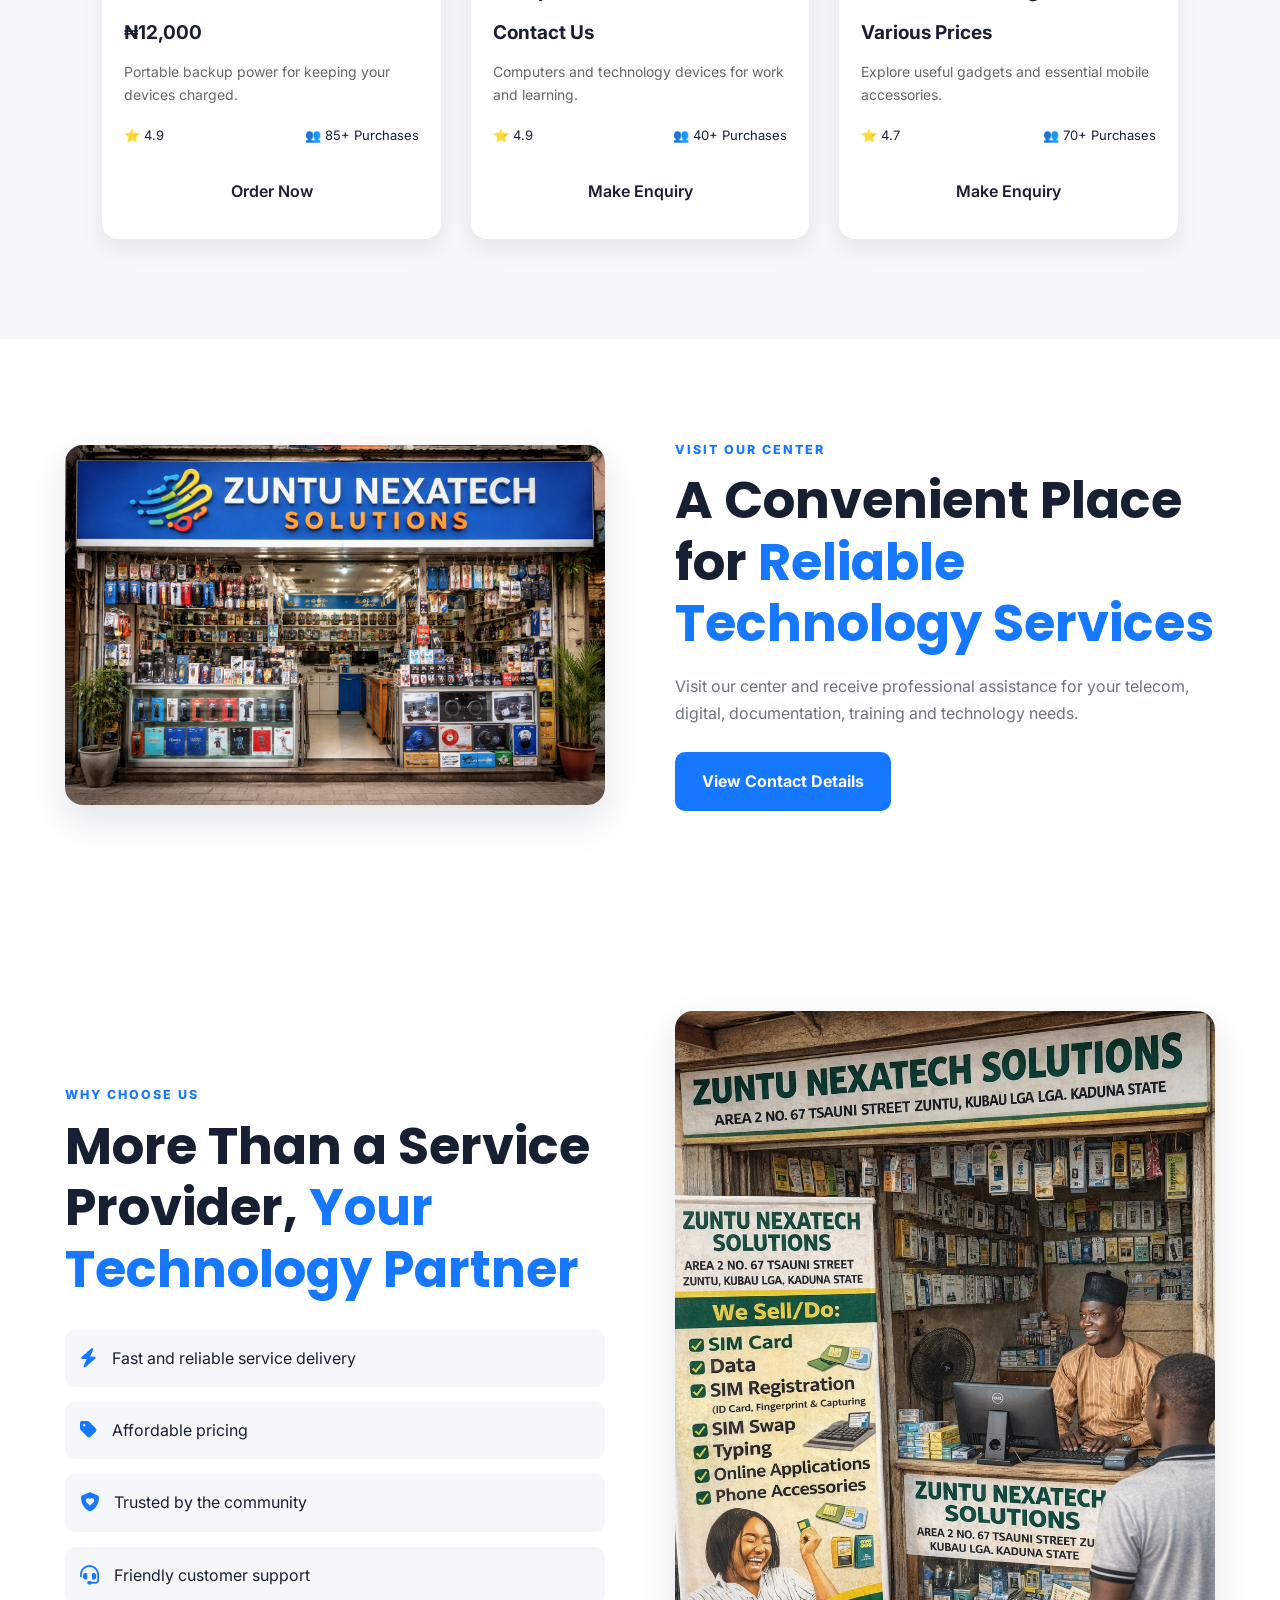
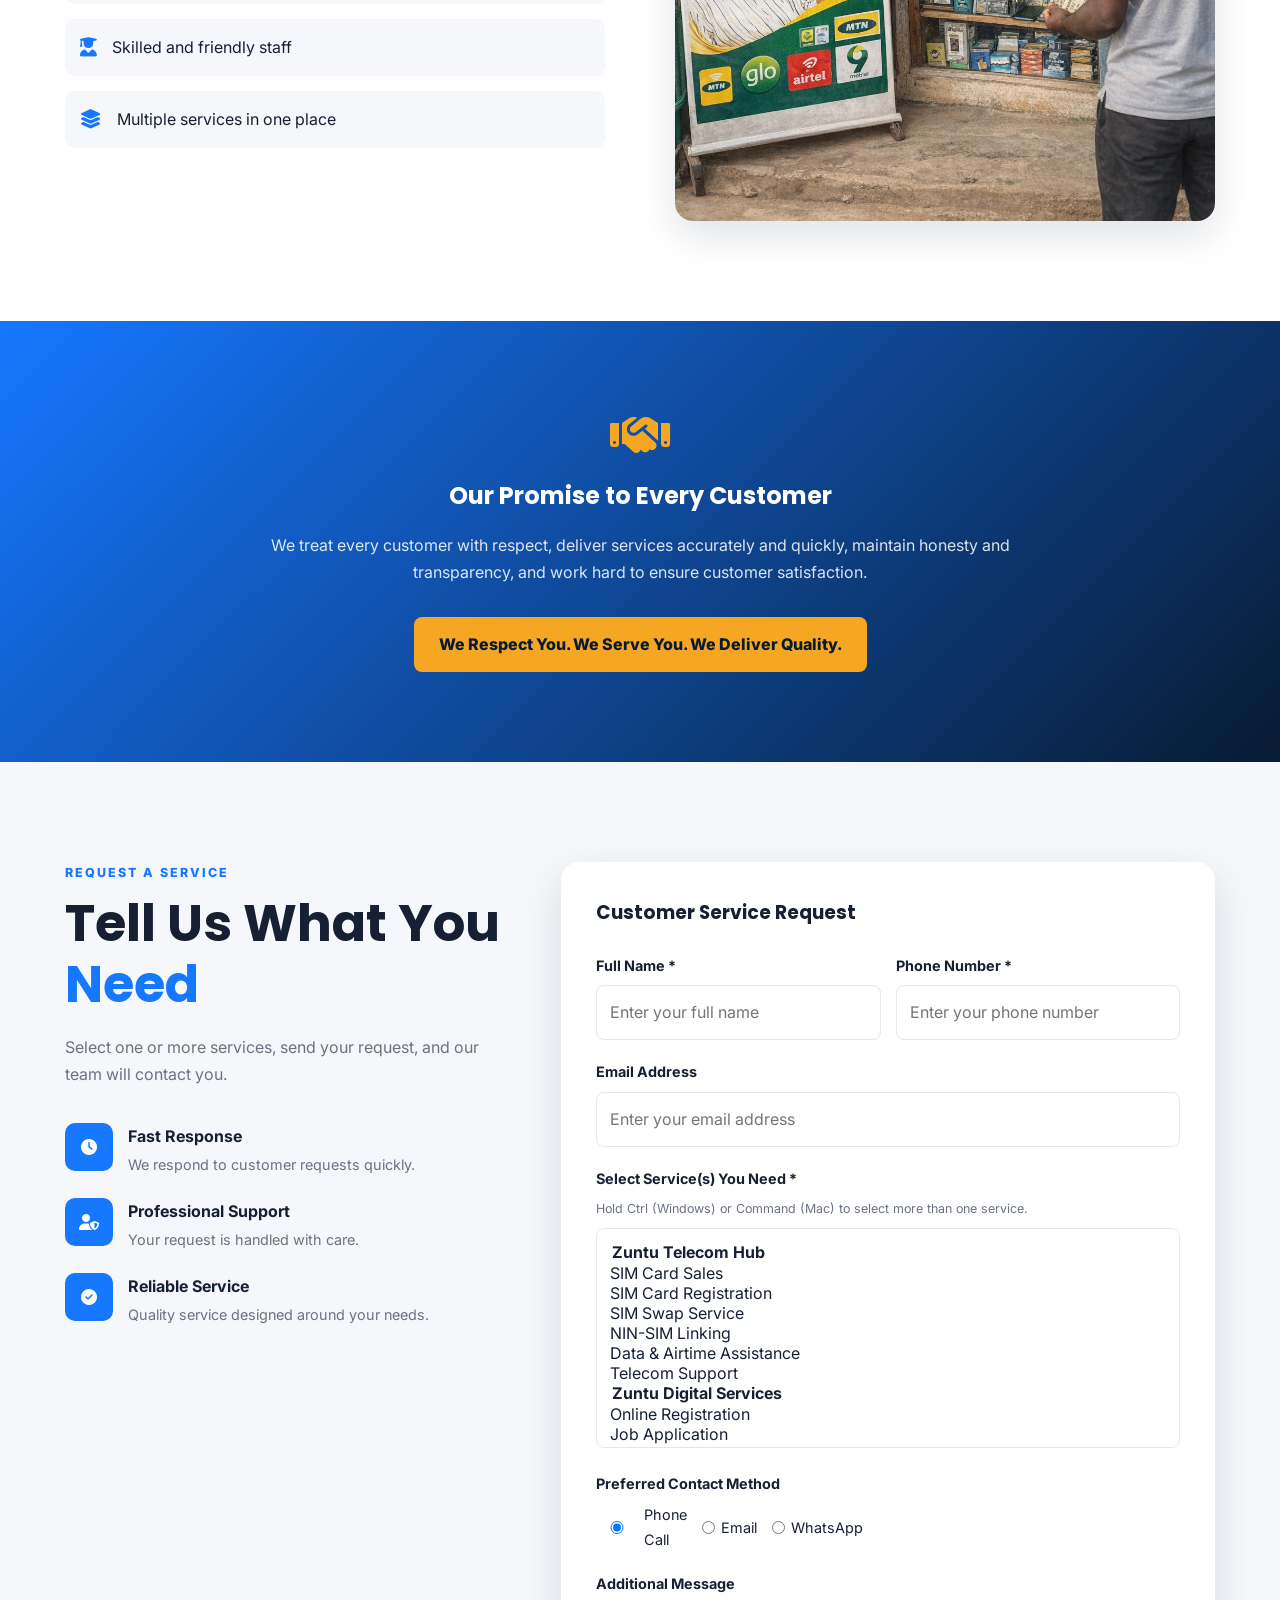
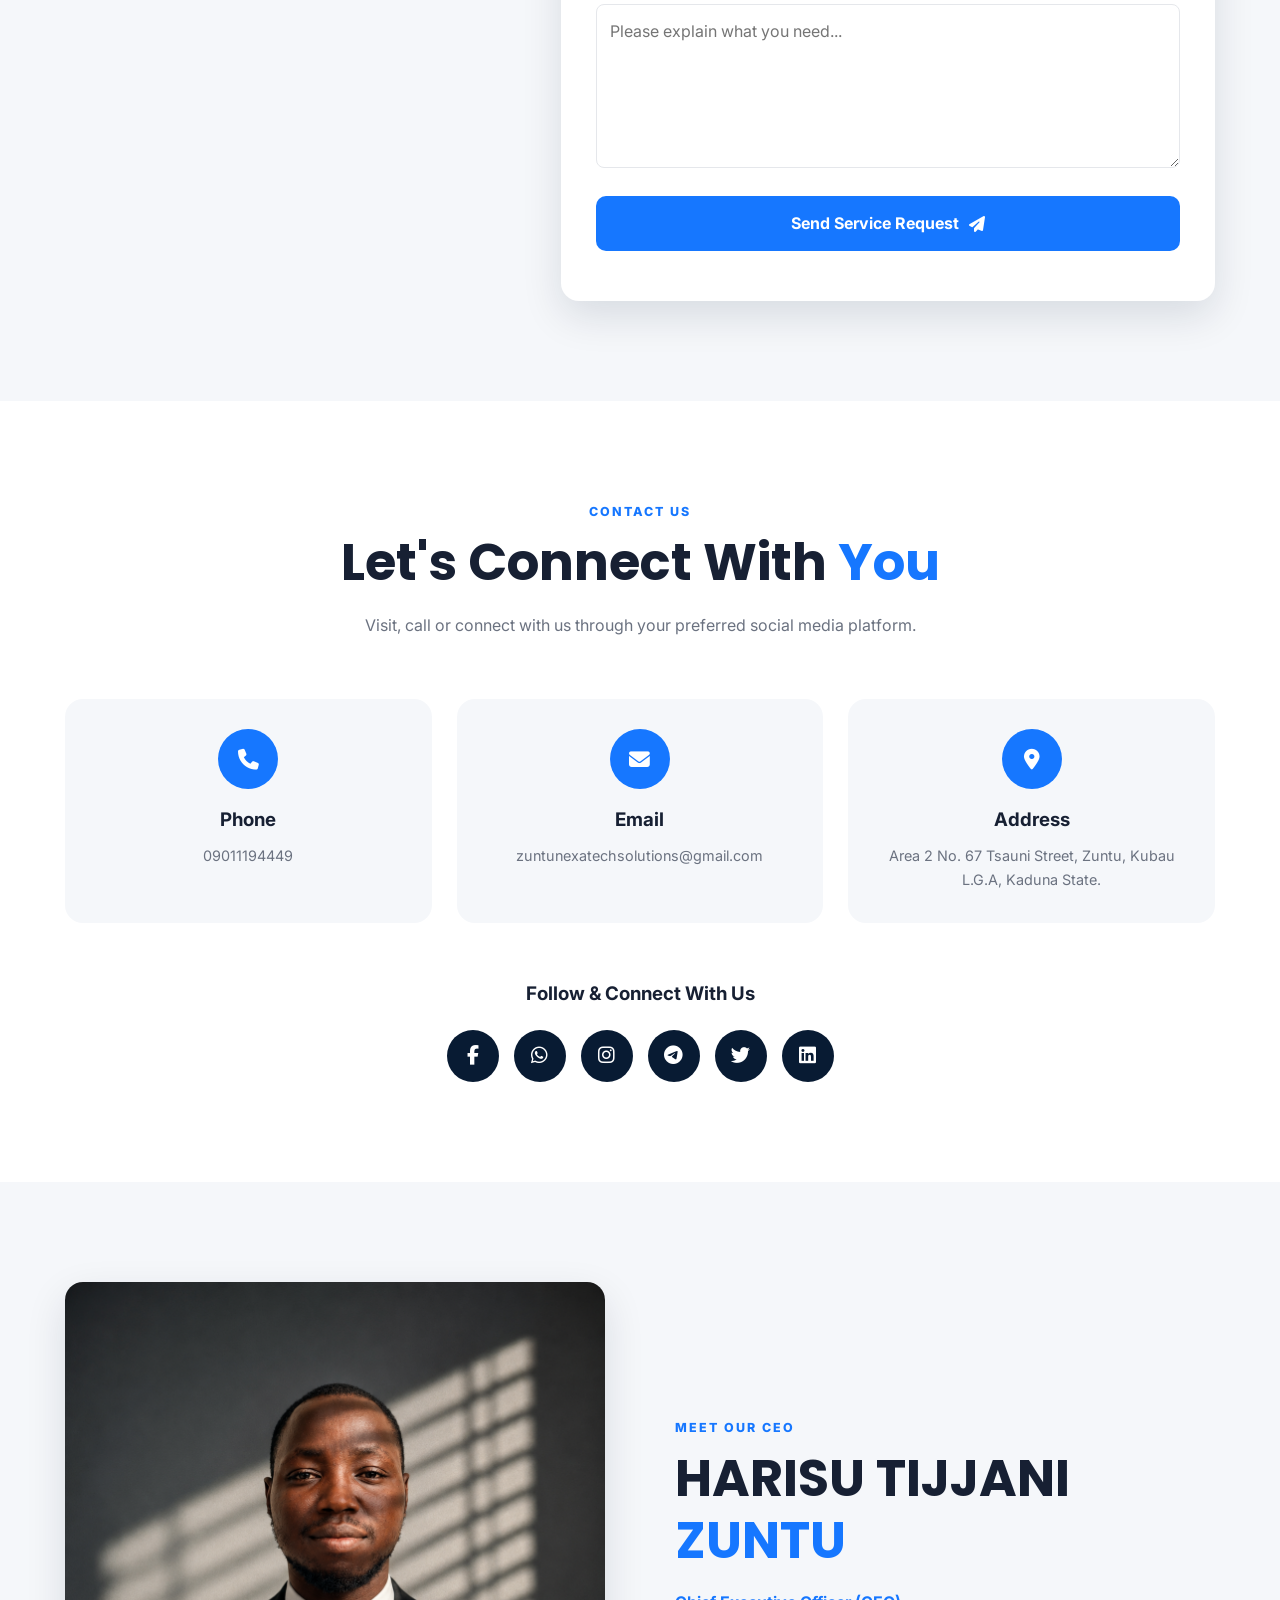
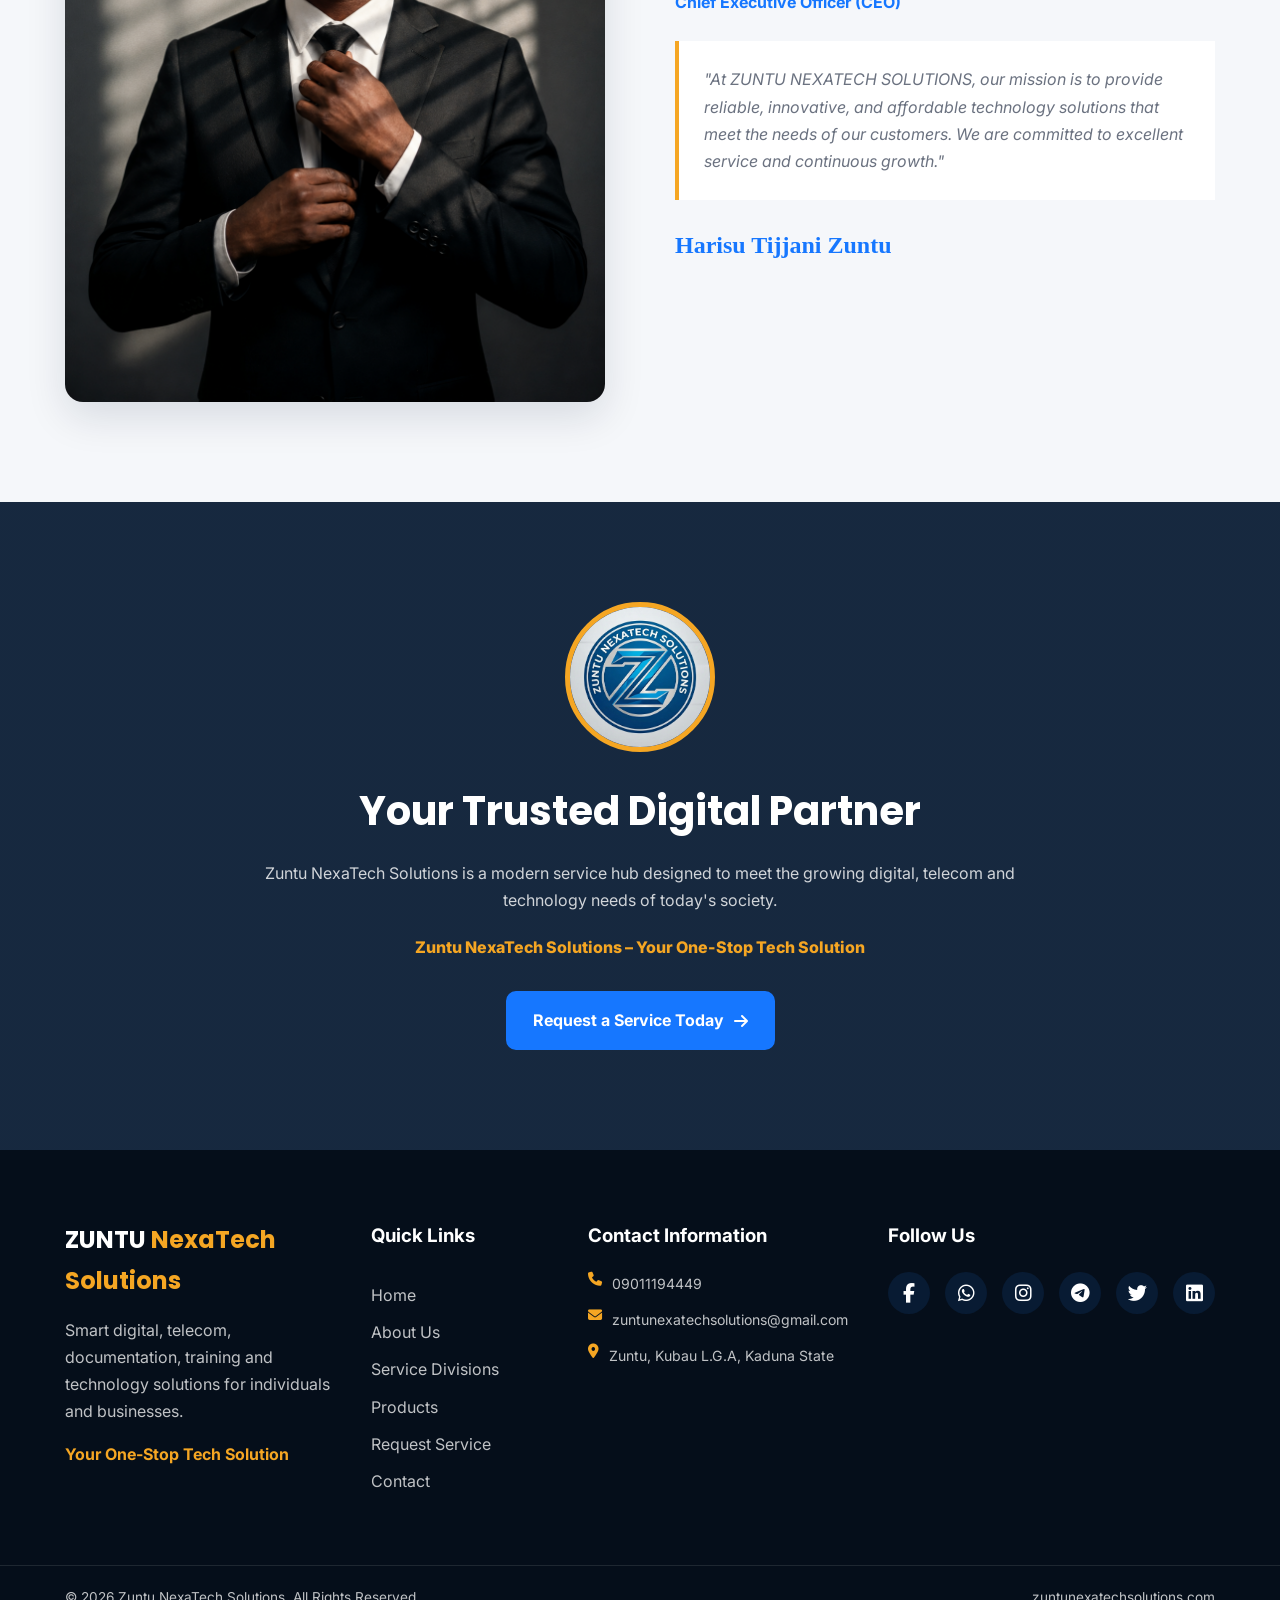
==== commit 35d05552: "Update print statement from 'Hello' to 'Goodbye'" ====
--- a/index.html
+++ b/index.html
@@ -629,6 +629,15 @@
                         practical computer knowledge and mathematics education.
                     </p>
 
+                    <a href="student-management-system.html"
+                     class="btn btn-primary"
+                     style="margin-top: 20px; display: inline-block;">
+
+                        <i class="fa-solid fa-download"></i>
+                        Student Management System
+
+                    </a>
+
                     <div class="service-tags">
 
                         <span>Computer Fundamentals</span>
@@ -1795,4 +1804,4 @@
     <script src="script.js"></script>
 
 </body>
-</html>+</html>
